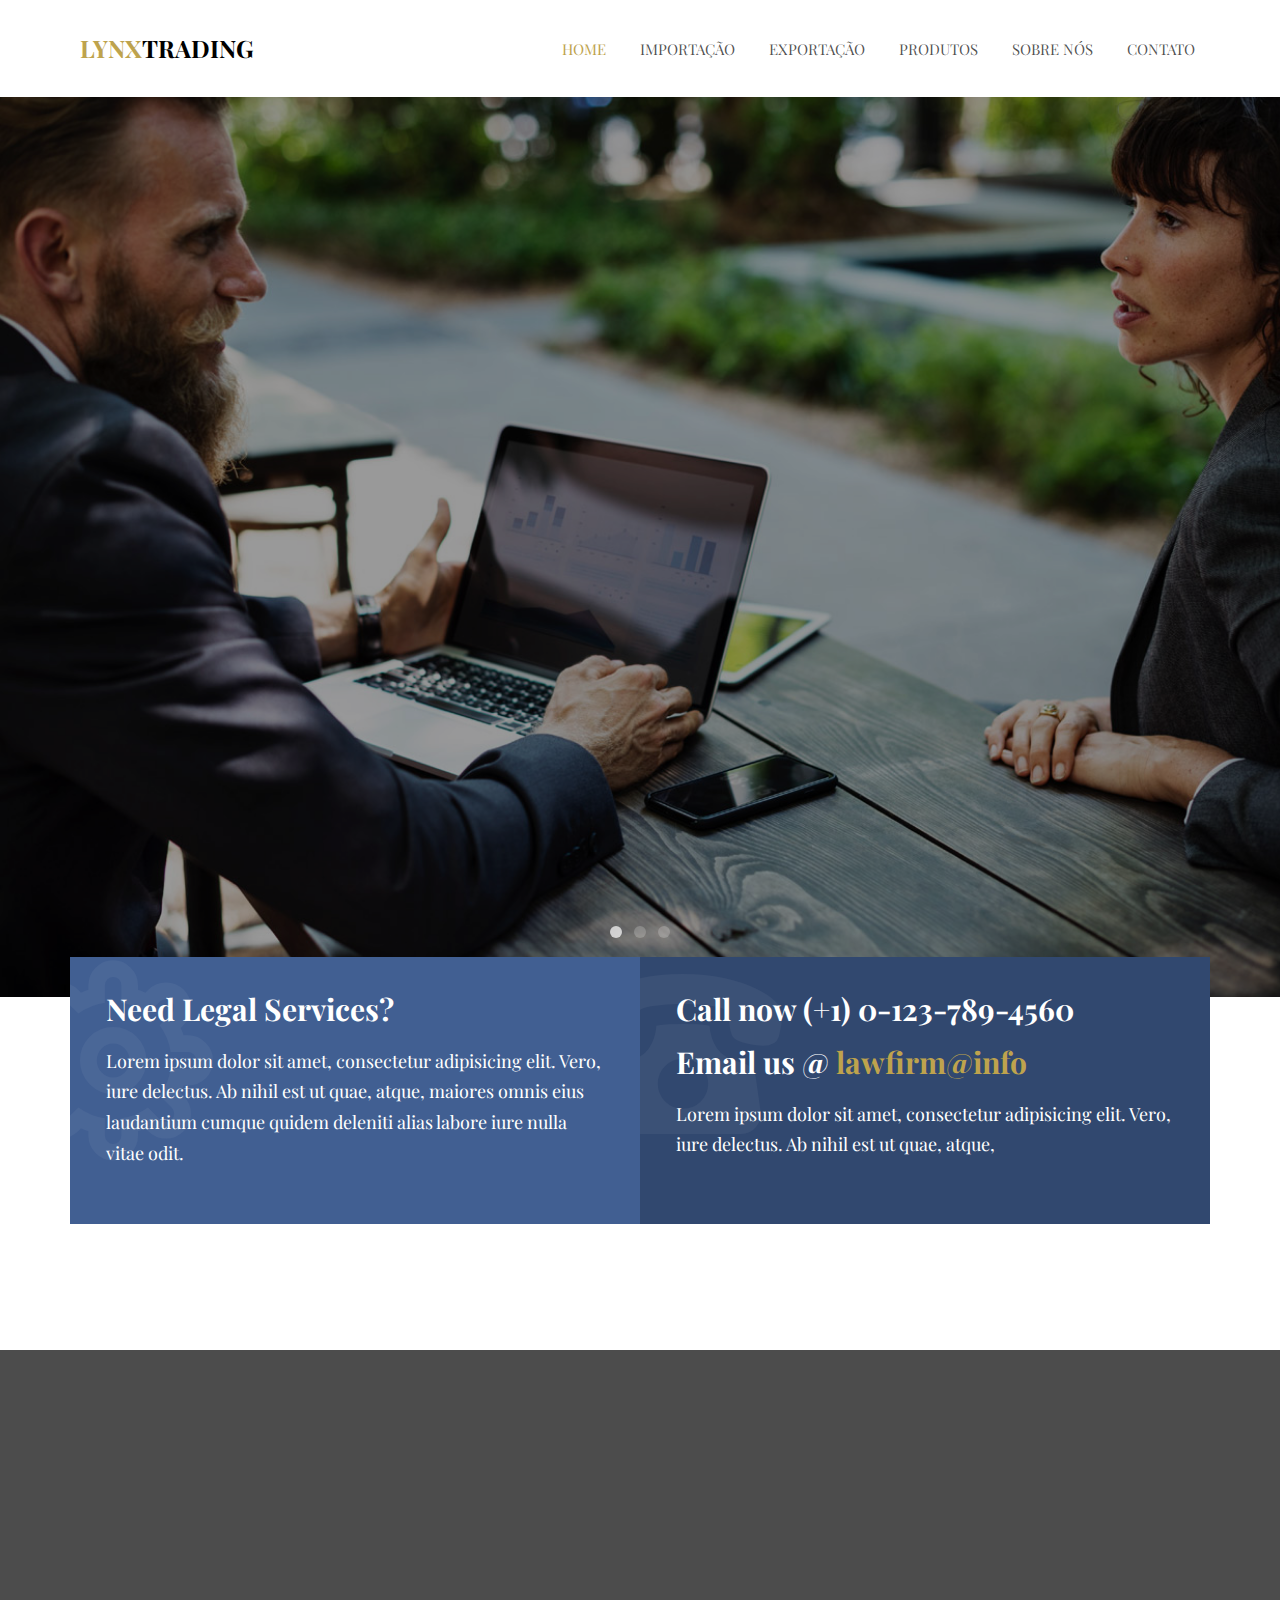
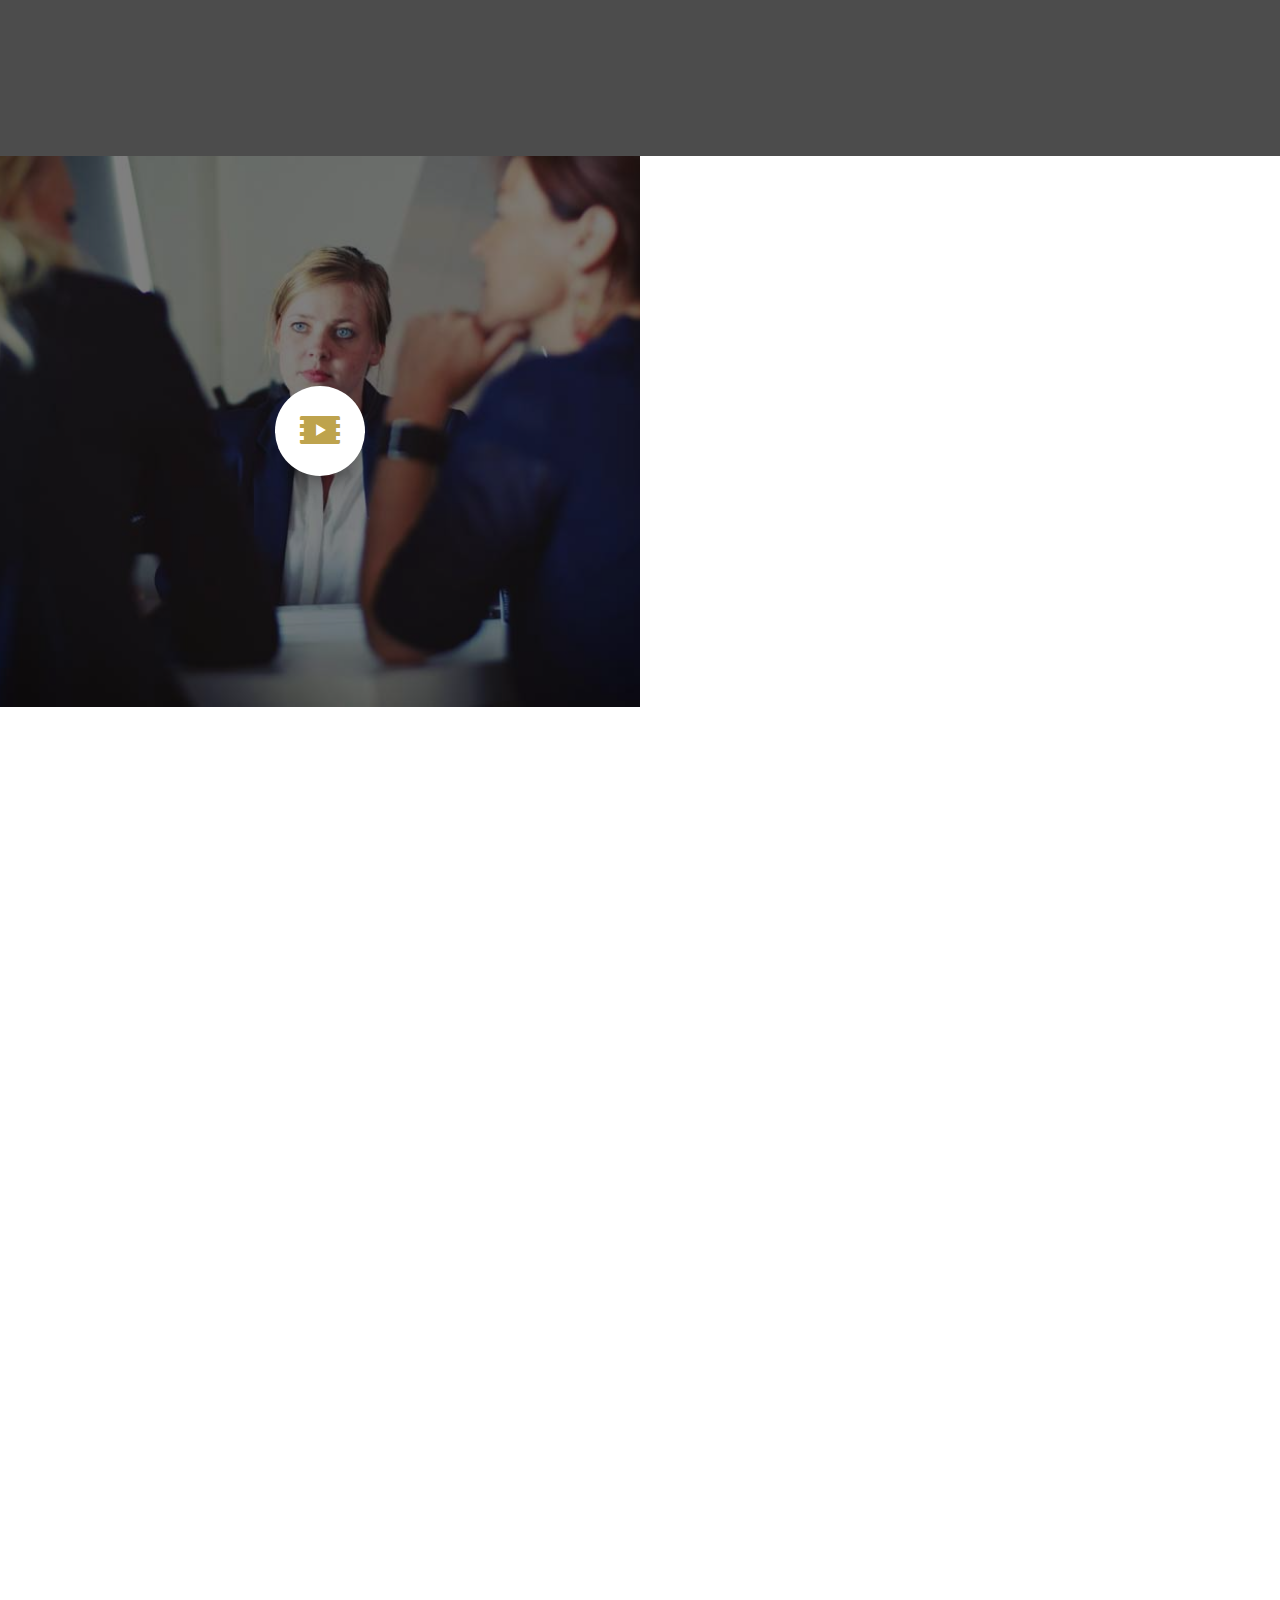
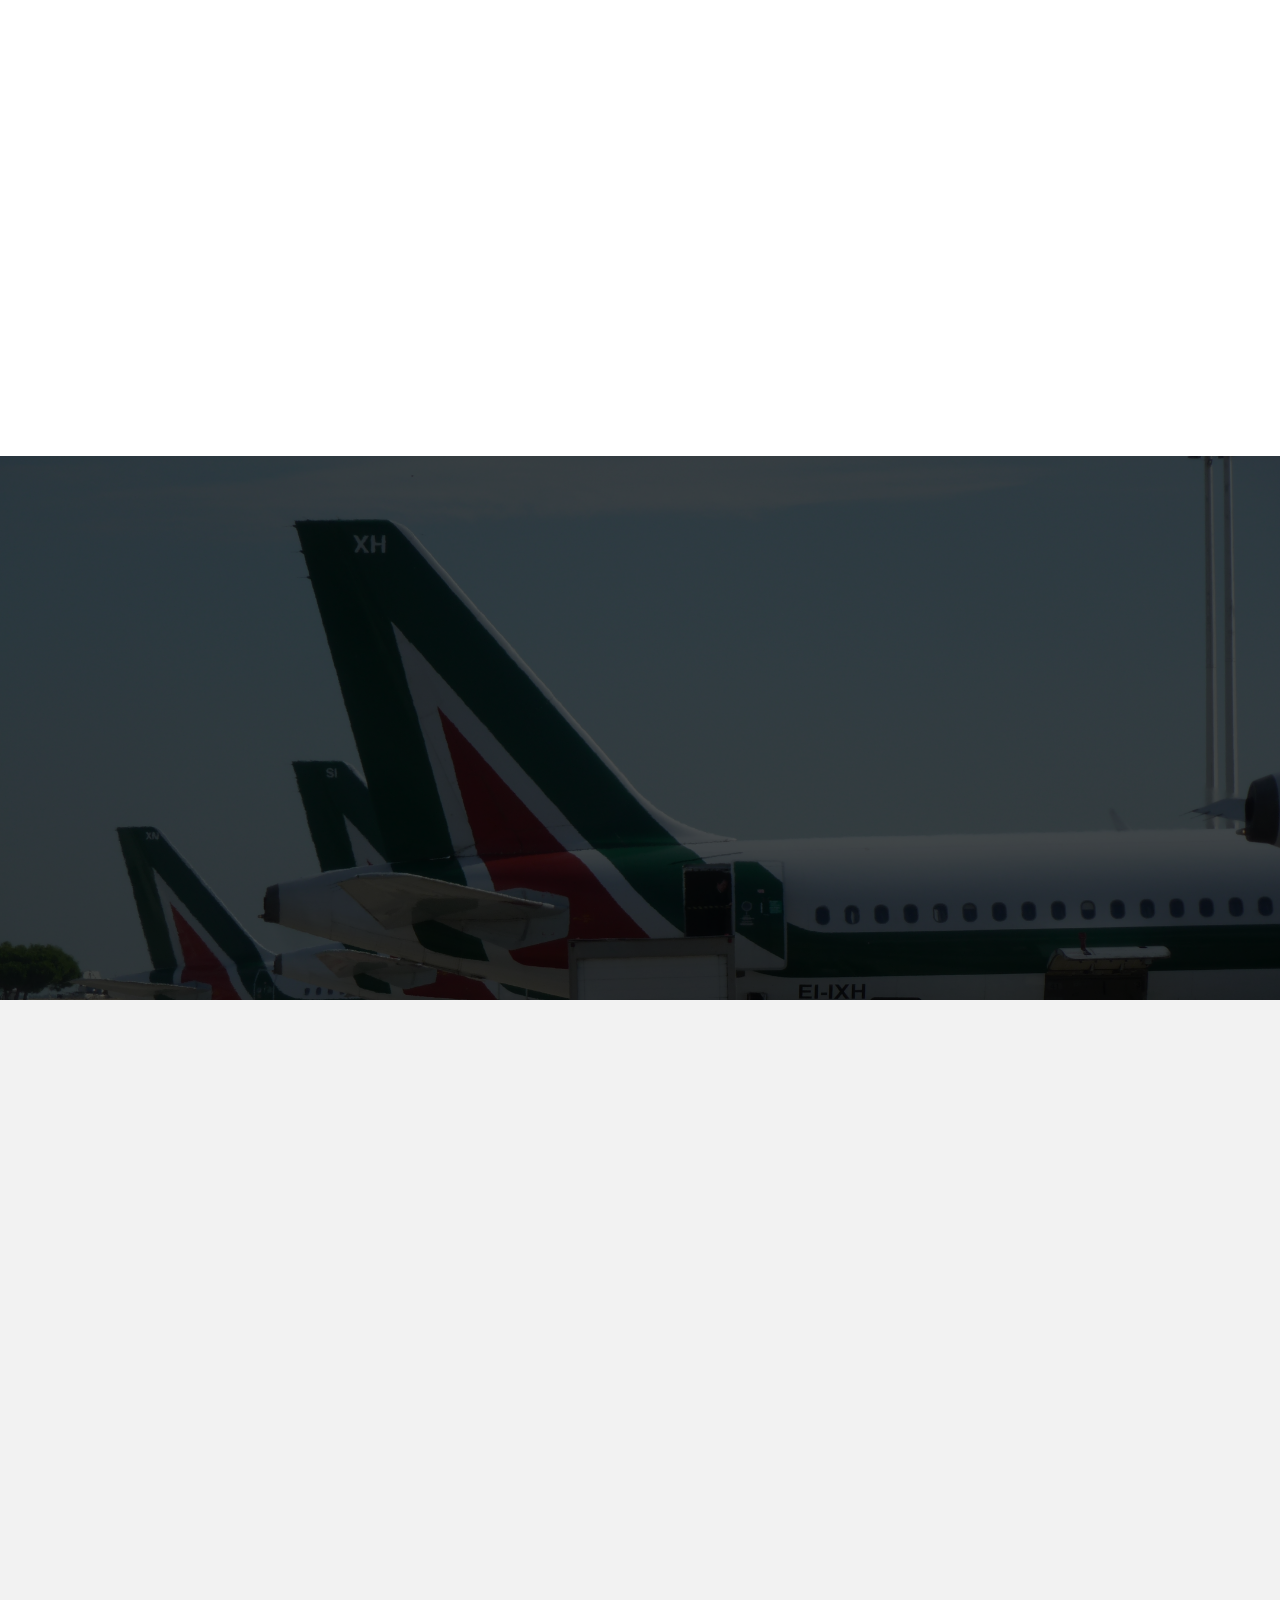
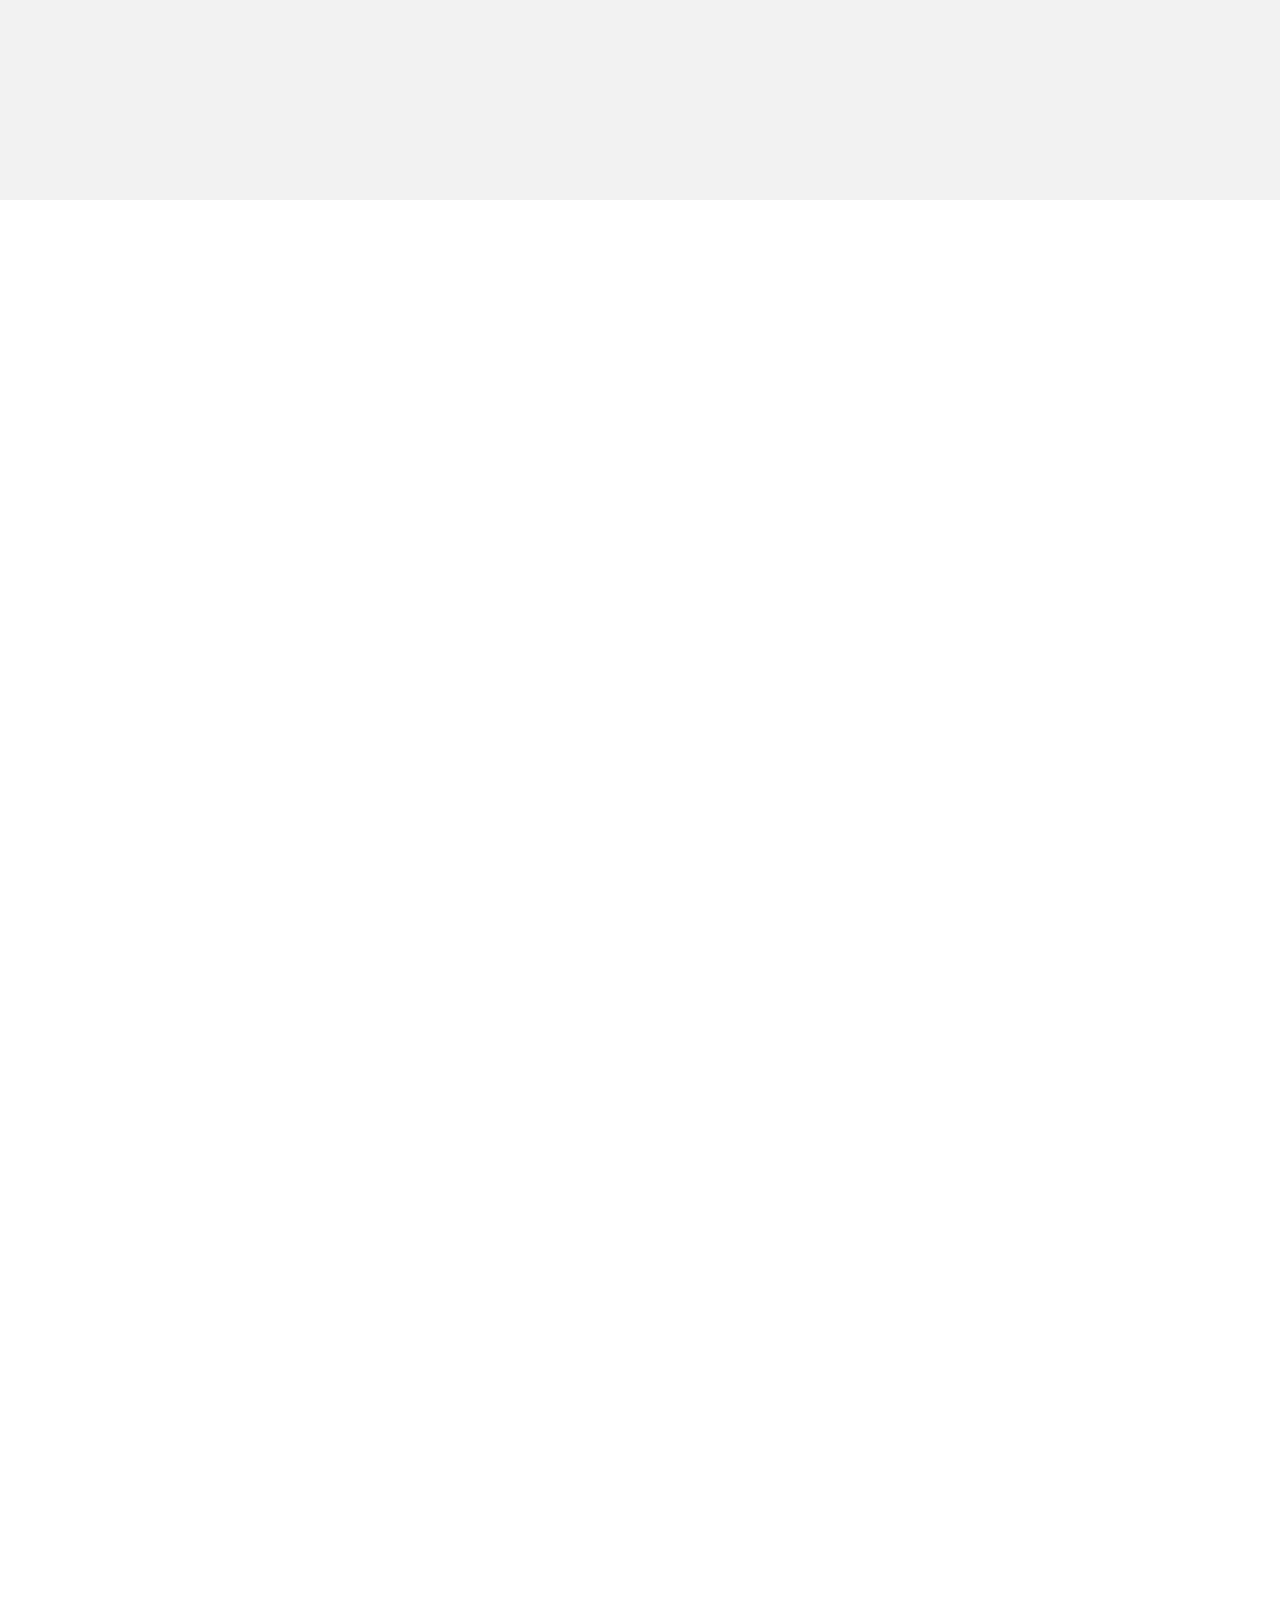
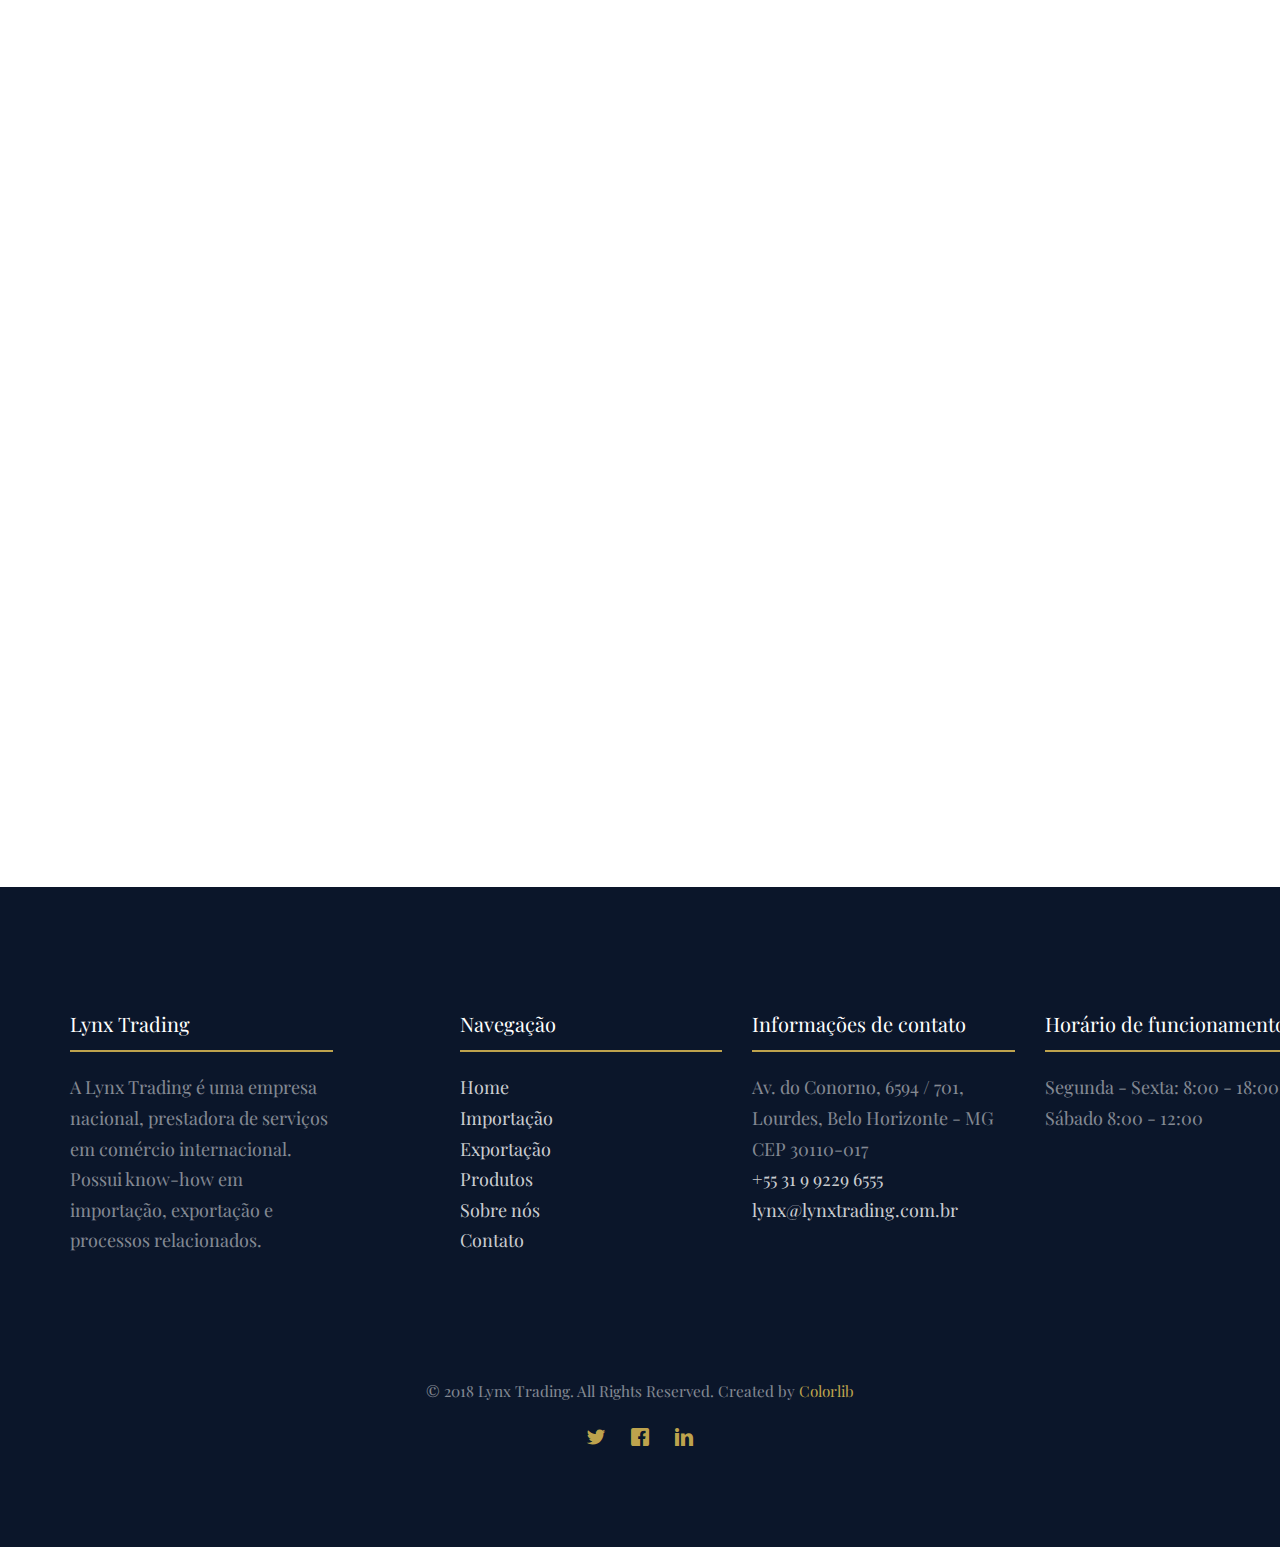
==== index.html @ 6bc3ed91 "Update navigation" ====
<!DOCTYPE HTML>
<html>
	<head>
	<meta charset="utf-8">
	<meta http-equiv="X-UA-Compatible" content="IE=edge">
	<title>Lynx Trading</title>
	<meta name="viewport" content="width=device-width, initial-scale=1">
	<meta name="description" content="" />
	<meta name="keywords" content="" />
	<meta name="author" content="" />

  <!-- Facebook and Twitter integration -->
	<meta property="og:title" content=""/>
	<meta property="og:image" content=""/>
	<meta property="og:url" content=""/>
	<meta property="og:site_name" content=""/>
	<meta property="og:description" content=""/>
	<meta name="twitter:title" content="" />
	<meta name="twitter:image" content="" />
	<meta name="twitter:url" content="" />
	<meta name="twitter:card" content="" />

	<link href="https://fonts.googleapis.com/css?family=Playfair+Display:400,700" rel="stylesheet">
	
	<!-- Animate.css -->
	<link rel="stylesheet" href="css/animate.css">
	<!-- Icomoon Icon Fonts-->
	<link rel="stylesheet" href="css/icomoon.css">
	<!-- Bootstrap  -->
	<link rel="stylesheet" href="css/bootstrap.css">

	<!-- Magnific Popup -->
	<link rel="stylesheet" href="css/magnific-popup.css">

	<!-- Owl Carousel  -->
	<link rel="stylesheet" href="css/owl.carousel.min.css">
	<link rel="stylesheet" href="css/owl.theme.default.min.css">
	<!-- Flexslider  -->
	<link rel="stylesheet" href="css/flexslider.css">
	<!-- Flaticons  -->
	<link rel="stylesheet" href="fonts/flaticon/font/flaticon.css">

	<!-- Theme style  -->
	<link rel="stylesheet" href="css/style.css">

	<!-- Modernizr JS -->
	<script src="js/modernizr-2.6.2.min.js"></script>
	<!-- FOR IE9 below -->
	<!--[if lt IE 9]>
	<script src="js/respond.min.js"></script>
	<![endif]-->

	</head>
	<body>
		
	<div class="colorlib-loader"></div>
	
	<div id="page">
	<nav class="colorlib-nav" role="navigation">
		<div class="top-menu">
			<div class="container">
				<div class="row">
					<div class="col-md-2">
						<div id="colorlib-logo"><a href="index.html">Lynx<span>Trading</span></a></div>
					</div>
					<div class="col-md-10 text-right menu-1">
						<ul>
							<li class="active"><a href="index.html">Home</a></li>
							<li><a href="import.html">Importação</a></li>
							<li><a href="export.html">Exportação</a></li>
							<li><a href="products.html">Produtos</a></li>
							<li><a href="about.html">Sobre nós</a></li>
							<li><a href="contact.html">Contato</a></li>
						</ul>
					</div>
				</div>
				
			</div>
		</div>
	</nav>

	<aside id="colorlib-hero" class="js-fullheight">
		<div class="flexslider js-fullheight">
			<ul class="slides">
		   	<li style="background-image: url(images/img_bg_1.jpg);">
		   		<div class="overlay-gradient"></div>
		   		<div class="container">
		   			<div class="row">
			   			<div class="col-md-8 col-md-offset-2 text-center js-fullheight slider-text">
			   				<div class="slider-text-inner">
			   					<h1>Nós te ajudaremos com soluções de importação e exportação de mercadorias</h1>
									<h2>Sua solução começa aqui!</h2>
									<p><a class="btn btn-primary btn-lg" href="contact.html">Entre agora mesmo em contato</a></p>
			   				</div>
			   			</div>
			   		</div>
		   		</div>
		   	</li>
		   	<li style="background-image: url(images/img_bg_2.jpg);">
		   		<div class="overlay-gradient"></div>
		   		<div class="container">
		   			<div class="row">
			   			<div class="col-md-8 col-md-offset-2 text-center js-fullheight slider-text">
			   				<div class="slider-text-inner">
			   					<h1>Precisa de soluções para as suas importações?</h1>
									<h2>Visite nosso site aqui! <a href="#" target="_blank">lynxtrading.com.br</a></h2>
									<p><a class="btn btn-primary btn-lg btn-learn" href="contact.html">Entre agora mesmo em contato</a></p>
			   				</div>
			   			</div>
			   		</div>
		   		</div>
		   	</li>
		   	<li style="background-image: url(images/img_bg_3.jpg);">
		   		<div class="overlay-gradient"></div>
		   		<div class="container">
		   			<div class="row">
			   			<div class="col-md-8 col-md-offset-2 text-center js-fullheight slider-text">
			   				<div class="slider-text-inner">
			   					<h1>Precisa de soluções para as suas exportações?</h1>
									<h2>Visite nosso site aqui! <a href="#" target="_blank">lynxtrading.com.br</a></h2>
									<p><a class="btn btn-primary btn-lg btn-learn" href="contact.html">Entre agora mesmo em contato</a></p>
			   				</div>
			   			</div>
			   		</div>
		   		</div>
		   	</li>		   	
		  	</ul>
	  	</div>
	</aside>
	<div id="intro-bg">
		<div class="container">
			<div id="colorlib-intro">
				<div class="third-col">
					<span class="icon"><i class="icon-cog"></i></span>
					<h2>Need Legal Services?</h2>
					<p>Lorem ipsum dolor sit amet, consectetur adipisicing elit. Vero, iure delectus. Ab nihil est ut quae, atque, maiores omnis eius laudantium cumque quidem deleniti alias labore iure nulla vitae odit.</p>
				</div>
				<div class="third-col third-col-color">
					<span class="icon"><i class="icon-old-phone"></i></span>
					<h2>Call now (+1) 0-123-789-4560</h2>
					<h2>Email us @ <a href="#">lawfirm@info</a></h2>
					<p>Lorem ipsum dolor sit amet, consectetur adipisicing elit. Vero, iure delectus. Ab nihil est ut quae, atque,</p>
				</div>
			</div>
		</div>
	</div>

	<div id="colorlib-counter" class="colorlib-counters" style="background-image: url(images/img_bg_3.jpg);" data-stellar-background-ratio="0.5">
		<div class="overlay"></div>
		<div class="container">
			<div class="row">
				<div class="col-md-3 text-center animate-box">
					<span class="icon"><i class="flaticon-lawyer-1"></i></span>
					<span class="colorlib-counter js-counter" data-from="0" data-to="1539" data-speed="5000" data-refresh-interval="50"></span>
					<span class="colorlib-counter-label">Qualified Lawyer</span>
				</div>
				<div class="col-md-3 text-center animate-box">
					<span class="icon"><i class="flaticon-courthouse"></i></span>
					<span class="colorlib-counter js-counter" data-from="0" data-to="3653" data-speed="5000" data-refresh-interval="50"></span>
					<span class="colorlib-counter-label">Trusted Clients</span>
				</div>
				<div class="col-md-3 text-center animate-box">
					<span class="icon"><i class="flaticon-libra"></i></span>
					<span class="colorlib-counter js-counter" data-from="0" data-to="5987" data-speed="5000" data-refresh-interval="50"></span>
					<span class="colorlib-counter-label">Successful Case</span>
				</div>
				<div class="col-md-3 text-center animate-box">
					<span class="icon"><i class="flaticon-police-badge"></i></span>
					<span class="colorlib-counter js-counter" data-from="0" data-to="3999" data-speed="5000" data-refresh-interval="50"></span>
					<span class="colorlib-counter-label">Honor &amp; Awards</span>
				</div>
			</div>
		</div>
	</div>

	<div id="colorlib-content">
		<div class="video colorlib-video" style="background-image: url(images/video.jpg);">
			<a href="https://vimeo.com/channels/staffpicks/93951774" class="popup-vimeo"><i class="icon-video2"></i></a>
			<div class="overlay"></div>
		</div>
		<div class="choose animate-box">
			<div class="colorlib-heading">
				<h2>30 Years of experienced serving a high quality services</h2>
				<p>Far far away, behind the word mountains, far from the countries Vokalia and Consonantia, there live the blind texts far from the countries Vokalia and Consonantia, there live the blind texts. </p>
			</div>
			<div class="progress">
				<div class="progress-bar progress-bar-striped active" role="progressbar" aria-valuenow="80" aria-valuemin="0" aria-valuemax="100" style="width:80%">
				Adoption Law 50%
				</div>
			</div>
			<div class="progress">
				<div class="progress-bar progress-bar-striped active" role="progressbar" aria-valuenow="70" aria-valuemin="0" aria-valuemax="100" style="width:70%">
				Family Law 80%
				</div>
			</div>
			<div class="progress">
				<div class="progress-bar progress-bar-striped active" role="progressbar" aria-valuenow="80" aria-valuemin="0" aria-valuemax="100" style="width:80%">
				Real Estate Law 70%
				</div>
			</div>
			<div class="progress">
				<div class="progress-bar progress-bar-striped active" role="progressbar" aria-valuenow="90" aria-valuemin="0" aria-valuemax="100" style="width:90%">
				Personal Injury Law 40%
				</div>
			</div>
		</div>
	</div>

	<div id="colorlib-practice">
		<div class="container">
			<div class="row animate-box">
				<div class="col-md-8 col-md-offset-2 text-center colorlib-heading">
					<h2>Áreas de atuação</h2>
					<p>Far far away, behind the word mountains, far from the countries Vokalia and Consonantia, there live the blind texts. Separated they live in Bookmarksgrove right at the coast of the Semantics, a large language ocean.</p>
				</div>
			</div>
			<div class="row">
				<div class="col-md-4 text-center animate-box">
					<div class="services">
						<span class="icon">
							<i class="flaticon-courthouse"></i>
						</span>
						<div class="desc">
							<h3><a href="#">Serviço de procurement</a></h3>
							<p>Even the all-powerful Pointing has no control about the blind texts it is an almost unorthographic life</p>
						</div>
					</div>
				</div>
				<div class="col-md-4 text-center animate-box">
					<div class="services">
						<span class="icon">
							<i class="flaticon-padlock"></i>
						</span>
						<div class="desc">
							<h3><a href="#">Idoneidade do fornecedor</a></h3>
							<p>Even the all-powerful Pointing has no control about the blind texts it is an almost unorthographic life</p>
						</div>
					</div>
				</div>
				<div class="col-md-4 text-center animate-box">
					<div class="services">
						<span class="icon">
							<i class="flaticon-folder"></i>
						</span>
						<div class="desc">
							<h3><a href="#">Business Law</a></h3>
							<p>Even the all-powerful Pointing has no control about the blind texts it is an almost unorthographic life</p>
						</div>
					</div>
				</div>
				<div class="col-md-4 text-center animate-box">
					<div class="services">
						<span class="icon">
							<i class="flaticon-handcuffs"></i>
						</span>
						<div class="desc">
							<h3><a href="#">Personal Injury</a></h3>
							<p>Even the all-powerful Pointing has no control about the blind texts it is an almost unorthographic life</p>
						</div>
					</div>
				</div>
				<div class="col-md-4 text-center animate-box">
					<div class="services">
						<span class="icon">
							<i class="flaticon-handcuffs"></i>
						</span>
						<div class="desc">
							<h3><a href="#">Medical Neglegence</a></h3>
							<p>Even the all-powerful Pointing has no control about the blind texts it is an almost unorthographic life</p>
						</div>
					</div>
				</div>
				<div class="col-md-4 text-center animate-box">
					<div class="services">
						<span class="icon">
							<i class="flaticon-libra"></i>
						</span>
						<div class="desc">
							<h3><a href="#">Criminal Defense</a></h3>
							<p>Even the all-powerful Pointing has no control about the blind texts it is an almost unorthographic life</p>
						</div>
					</div>
				</div>
				<div class="col-md-12 text-center animate-box">
					<p><a class="btn btn-primary btn-lg btn-learn" href="#">View More <i class="icon-arrow-right"></i></a></p>
				</div>
			</div>
		</div>
	</div>

	<div id="colorlib-started" style="background-image:url(images/img_bg_2.jpg);" data-stellar-background-ratio="0.5">
		<div class="overlay"></div>
		<div class="container">
			<div class="row animate-box">
				<div class="col-md-8 col-md-offset-2 text-center colorlib-heading colorlib-heading2">
					<h2>30 Years of Experienced in Various cases</h2>
					<p>We help people effectively fight their offenders back and successfully defend their own stand!</p>
					<p><a href="#" class="btn btn-primary btn-lg">Consultation</a></p>
				</div>
			</div>
		</div>
	</div>
	

	<div id="colorlib-testimonial" class="colorlib-bg-section">
		<div class="container">
			<div class="row animate-box">
				<div class="col-md-6 col-md-offset-3 text-center colorlib-heading">
					<h2>What are the clients says</h2>
				</div>
			</div>
			<div class="row">
				<div class="col-md-10 col-md-offset-1">
					<div class="row animate-box">
						<div class="owl-carousel owl-carousel-fullwidth">
							<div class="item">
								<div class="testimony-slide active text-center">
									<figure>
										<img src="images/user-1.jpg" alt="user">
									</figure>
									<span>Jean Doe, via <a href="#" class="twitter">Twitter</a></span>
									<blockquote>
										<p>&ldquo;Far far away, behind the word mountains, far from the countries Vokalia and Consonantia, there live the blind texts. Separated they live in Bookmarksgrove right at the coast of the Semantics, a large language ocean.&rdquo;</p>
									</blockquote>
								</div>
							</div>
							<div class="item">
								<div class="testimony-slide active text-center">
									<figure>
										<img src="images/user-1.jpg" alt="user">
									</figure>
									<span>John Doe, via <a href="#" class="twitter">Twitter</a></span>
									<blockquote>
										<p>&ldquo;Separated they live in Bookmarksgrove right at the coast of the Semantics, a large language ocean.&rdquo;</p>
									</blockquote>
								</div>
							</div>
							<div class="item">
								<div class="testimony-slide active text-center">
									<figure>
										<img src="images/user-1.jpg" alt="user">
									</figure>
									<span>John Doe, via <a href="#" class="twitter">Twitter</a></span>
									<blockquote>
										<p>&ldquo;Far from the countries Vokalia and Consonantia, there live the blind texts. Separated they live in Bookmarksgrove right at the coast of the Semantics, a large language ocean.&rdquo;</p>
									</blockquote>
								</div>
							</div>
						</div>
					</div>
				</div>
			</div>
		</div>
	</div>

	<div id="colorlib-consult">
		<div class="video colorlib-video" style="background-image: url(images/video.jpg);" data-stellar-background-ratio="0.5">
		</div>
	</div>

	<div id="colorlib-blog">
		<div class="container">
			<div class="row animate-box">
				<div class="col-md-8 col-md-offset-2 text-center colorlib-heading">
					<h2>Recent Post</h2>
					<p>Dignissimos asperiores vitae velit veniam totam fuga molestias accusamus alias autem provident. Odit ab aliquam dolor eius.</p>
				</div>
			</div>
			<div class="row">
				<div class="col-md-6">
					<div class="blog-featured animate-box">
						<a href="blog.html"><img class="img-responsive" src="images/blog-1.jpg" alt=""></a>
						<h2><a href="blog.html">Child Abuse Cases Are Our First Priority</a></h2>
						<p class="meta"><span>Jan 5, 2017</span> | <span>3 Comments</span></p>
						<p>Even the all-powerful Pointing has no control about the blind texts it is an almost unorthographic life One day however</p>
					</div>
				</div>
				<div class="col-md-6">
					<div class="row">
						<div class="col-md-12 animate-box">
							<div class="blog-entry">
								<a href="blog.html" class="thumb"><img class="img-responsive" src="images/blog-2.jpg" alt=""></a>
								<div class="desc">
									<h3><a href="blog.html">Family Law Is Now On Court</a></h3>
									<p class="meta"><span>Jan 5, 2017</span> | <span>3 Comments</span></p>
									<p>Far far away, behind the word mountains, far from the countries Vokalia and Consonantia</p>
								</div>
							</div>
						</div>

						<div class="col-md-12 animate-box">
							<div class="blog-entry">
								<a href="blog.html" class="thumb"><img class="img-responsive" src="images/blog-3.jpg" alt=""></a>
								<div class="desc">
									<h3><a href="blog.html">Family Law Is Now On Court</a></h3>
									<p class="meta"><span>Jan 5, 2017</span> | <span>3 Comments</span></p>
									<p>Far far away, behind the word mountains, far from the countries Vokalia and Consonantia</p>
								</div>
							</div>
						</div>

						<div class="col-md-12 animate-box">
							<div class="blog-entry">
								<a href="blog.html" class="thumb"><img class="img-responsive" src="images/blog-1.jpg" alt=""></a>
								<div class="desc">
									<h3><a href="blog.html">Family Law Is Now On Court</a></h3>
									<p class="meta"><span>Jan 5, 2017</span> | <span>3 Comments</span></p>
									<p>Far far away, behind the word mountains, far from the countries Vokalia and Consonantia</p>
								</div>
							</div>
						</div>
					</div>
				</div>
			</div>
		</div>
	</div>

	<div id="colorlib-about">
		<div class="container">
			<div class="row animate-box">
				<div class="col-md-8 col-md-offset-2 text-center colorlib-heading">
					<h2>Our Attorneys</h2>
					<p>Dignissimos asperiores vitae velit veniam totam fuga molestias accusamus alias autem provident. Odit ab aliquam dolor eius.</p>
				</div>
			</div>
			<div class="row">
				<div class="col-md-4 col-sm-4 text-center animate-box" data-animate-effect="fadeIn">
					<div class="colorlib-staff">
						<img src="images/user-2.jpg" alt="Template">
						<h3>John Simon</h3>
						<strong class="role">Counsel</strong>
						<p>Quos quia provident consequuntur culpa facere ratione maxime commodi voluptates id repellat velit eaque aspernatur expedita. Possimus itaque adipisci.</p>
						<ul class="colorlib-social-icons">
							<li><a href="#"><i class="icon-facebook"></i></a></li>
							<li><a href="#"><i class="icon-twitter"></i></a></li>
							<li><a href="#"><i class="icon-dribbble"></i></a></li>
							<li><a href="#"><i class="icon-github"></i></a></li>
						</ul>
					</div>
				</div>
				<div class="col-md-4 col-sm-4 text-center animate-box" data-animate-effect="fadeIn">
					<div class="colorlib-staff">
						<img src="images/user-2.jpg" alt="Template">
						<h3>John Doe</h3>
						<strong class="role">Head of International Practice</strong>
						<p>Quos quia provident consequuntur culpa facere ratione maxime commodi voluptates id repellat velit eaque aspernatur expedita. Possimus itaque adipisci.</p>
						<ul class="colorlib-social-icons">
							<li><a href="#"><i class="icon-facebook"></i></a></li>
							<li><a href="#"><i class="icon-twitter"></i></a></li>
							<li><a href="#"><i class="icon-dribbble"></i></a></li>
							<li><a href="#"><i class="icon-github"></i></a></li>
						</ul>
					</div>
				</div>
				<div class="col-md-4 col-sm-4 text-center animate-box" data-animate-effect="fadeIn">
					<div class="colorlib-staff">
						<img src="images/user-2.jpg" alt="Template">
						<h3>Peter Washington</h3>
						<strong class="role">Managing Partner, Attorney</strong>
						<p>Quos quia provident consequuntur culpa facere ratione maxime commodi voluptates id repellat velit eaque aspernatur expedita. Possimus itaque adipisci.</p>
						<ul class="colorlib-social-icons">
							<li><a href="#"><i class="icon-facebook"></i></a></li>
							<li><a href="#"><i class="icon-twitter"></i></a></li>
							<li><a href="#"><i class="icon-dribbble"></i></a></li>
							<li><a href="#"><i class="icon-github"></i></a></li>
						</ul>
					</div>
				</div>
			</div>
		</div>
	</div>

	<footer id="colorlib-footer" role="contentinfo">
		<div class="container">
			<div class="row row-pb-md">
				<div class="col-md-3 colorlib-widget">
					<h4>Lynx Trading</h4>
					<p>A Lynx Trading é uma empresa nacional, prestadora de serviços em comércio internacional. Possui know-how em importação, exportação e processos relacionados.</p>
				</div>
				<div class="col-md-3 col-md-push-1">
					<h4>Navegação</h4>
					<ul class="colorlib-footer-links">
						<li><a href="#">Home</a></li>
						<li><a href="import.html">Importação</a></li>
						<li><a href="export.html">Exportação</a></li>
						<li><a href="products.html">Produtos</a></li>
						<li><a href="about.html">Sobre nós</a></li>
						<li><a href="contact.html">Contato</a></li>
					</ul>
				</div>

				<div class="col-md-3 col-md-push-1">
					<h4>Informações de contato</h4>
					<ul class="colorlib-footer-links">
						<li>Av. do Conorno, 6594 / 701, <br>Lourdes, Belo Horizonte - MG<br>CEP 30110-017</li>
						<li><a href="tel://+5531992296555">+55 31 9 9229 6555</a></li>
						<li><a href="mailto:lynx@ylynxtrading.com.br">lynx@lynxtrading.com.br</a></li>
					</ul>
				</div>

				<div class="col-md-3 col-md-push-1">
					<h4>Horário de funcionamento</h4>
					<ul class="colorlib-footer-links">
						<li>Segunda - Sexta: 8:00 - 18:00</li>
						<li>Sábado 8:00 - 12:00</li>
					</ul>
				</div>
			</div>

			<div class="row copyright">
				<div class="col-md-12 text-center">
					<p>
					<small class="block">&copy; 2018 Lynx Trading. All Rights Reserved. Created by <a href="https://colorlib.com/" target="_blank">Colorlib</a></small>
					</p>
					<p>
						<ul class="colorlib-social-icons">
							<li><a href="#"><i class="icon-twitter"></i></a></li>
							<li><a href="#"><i class="icon-facebook"></i></a></li>
							<li><a href="#"><i class="icon-linkedin"></i></a></li>
						</ul>
					</p>
				</div>
			</div>

		</div>
	</footer>
	</div>

	<div class="gototop js-top">
		<a href="#" class="js-gotop"><i class="icon-arrow-up"></i></a>
	</div>
	
	<!-- jQuery -->
	<script src="js/jquery.min.js"></script>
	<!-- jQuery Easing -->
	<script src="js/jquery.easing.1.3.js"></script>
	<!-- Bootstrap -->
	<script src="js/bootstrap.min.js"></script>
	<!-- Waypoints -->
	<script src="js/jquery.waypoints.min.js"></script>
	<!-- Stellar Parallax -->
	<script src="js/jquery.stellar.min.js"></script>
	<!-- Carousel -->
	<script src="js/owl.carousel.min.js"></script>
	<!-- Flexslider -->
	<script src="js/jquery.flexslider-min.js"></script>
	<!-- countTo -->
	<script src="js/jquery.countTo.js"></script>
	<!-- Magnific Popup -->
	<script src="js/jquery.magnific-popup.min.js"></script>
	<script src="js/magnific-popup-options.js"></script>
	<!-- Main -->
	<script src="js/main.js"></script>

	</body>
</html>
---- css/icomoon.css ----
@font-face {
  font-family: 'icomoon';
  src:  url('../fonts/icomoon/icomoon.eot?6iuir');
  src:  url('../fonts/icomoon/icomoon.eot?6iuir#iefix') format('embedded-opentype'),
    url('../fonts/icomoon/icomoon.ttf?6iuir') format('truetype'),
    url('../fonts/icomoon/icomoon.woff?6iuir') format('woff'),
    url('../fonts/icomoon/icomoon.svg?6iuir#icomoon') format('svg');
  font-weight: normal;
  font-style: normal;
}

[class^="icon-"], [class*=" icon-"] {
  /* use !important to prevent issues with browser extensions that change fonts */
  font-family: 'icomoon' !important;
  speak: none;
  font-style: normal;
  font-weight: normal;
  font-variant: normal;
  text-transform: none;
  line-height: 1;

  /* Better Font Rendering =========== */
  -webkit-font-smoothing: antialiased;
  -moz-osx-font-smoothing: grayscale;
}

.icon-eye:before {
  content: "\e000";
}
.icon-paper-clip:before {
  content: "\e001";
}
.icon-mail:before {
  content: "\e002";
}
.icon-toggle:before {
  content: "\e003";
}
.icon-layout:before {
  content: "\e004";
}
.icon-link:before {
  content: "\e005";
}
.icon-bell:before {
  content: "\e006";
}
.icon-lock:before {
  content: "\e007";
}
.icon-unlock:before {
  content: "\e008";
}
.icon-ribbon:before {
  content: "\e009";
}
.icon-image:before {
  content: "\e010";
}
.icon-signal:before {
  content: "\e011";
}
.icon-target:before {
  content: "\e012";
}
.icon-clipboard:before {
  content: "\e013";
}
.icon-clock:before {
  content: "\e014";
}
.icon-watch:before {
  content: "\e015";
}
.icon-air-play:before {
  content: "\e016";
}
.icon-camera:before {
  content: "\e017";
}
.icon-video:before {
  content: "\e018";
}
.icon-disc:before {
  content: "\e019";
}
.icon-printer:before {
  content: "\e020";
}
.icon-monitor:before {
  content: "\e021";
}
.icon-server:before {
  content: "\e022";
}
.icon-cog:before {
  content: "\e023";
}
.icon-heart:before {
  content: "\e024";
}
.icon-paragraph:before {
  content: "\e025";
}
.icon-align-justify:before {
  content: "\e026";
}
.icon-align-left:before {
  content: "\e027";
}
.icon-align-center:before {
  content: "\e028";
}
.icon-align-right:before {
  content: "\e029";
}
.icon-book:before {
  content: "\e030";
}
.icon-layers:before {
  content: "\e031";
}
.icon-stack:before {
  content: "\e032";
}
.icon-stack-2:before {
  content: "\e033";
}
.icon-paper:before {
  content: "\e034";
}
.icon-paper-stack:before {
  content: "\e035";
}
.icon-search:before {
  content: "\e036";
}
.icon-zoom-in:before {
  content: "\e037";
}
.icon-zoom-out:before {
  content: "\e038";
}
.icon-reply:before {
  content: "\e039";
}
.icon-circle-plus:before {
  content: "\e040";
}
.icon-circle-minus:before {
  content: "\e041";
}
.icon-circle-check:before {
  content: "\e042";
}
.icon-circle-cross:before {
  content: "\e043";
}
.icon-square-plus:before {
  content: "\e044";
}
.icon-square-minus:before {
  content: "\e045";
}
.icon-square-check:before {
  content: "\e046";
}
.icon-square-cross:before {
  content: "\e047";
}
.icon-microphone:before {
  content: "\e048";
}
.icon-record:before {
  content: "\e049";
}
.icon-skip-back:before {
  content: "\e050";
}
.icon-rewind:before {
  content: "\e051";
}
.icon-play:before {
  content: "\e052";
}
.icon-pause:before {
  content: "\e053";
}
.icon-stop:before {
  content: "\e054";
}
.icon-fast-forward:before {
  content: "\e055";
}
.icon-skip-forward:before {
  content: "\e056";
}
.icon-shuffle:before {
  content: "\e057";
}
.icon-repeat:before {
  content: "\e058";
}
.icon-folder:before {
  content: "\e059";
}
.icon-umbrella:before {
  content: "\e060";
}
.icon-moon:before {
  content: "\e061";
}
.icon-thermometer:before {
  content: "\e062";
}
.icon-drop:before {
  content: "\e063";
}
.icon-sun:before {
  content: "\e064";
}
.icon-cloud:before {
  content: "\e065";
}
.icon-cloud-upload:before {
  content: "\e066";
}
.icon-cloud-download:before {
  content: "\e067";
}
.icon-upload:before {
  content: "\e068";
}
.icon-download:before {
  content: "\e069";
}
.icon-location:before {
  content: "\e070";
}
.icon-location-2:before {
  content: "\e071";
}
.icon-map:before {
  content: "\e072";
}
.icon-battery:before {
  content: "\e073";
}
.icon-head:before {
  content: "\e074";
}
.icon-briefcase:before {
  content: "\e075";
}
.icon-speech-bubble:before {
  content: "\e076";
}
.icon-anchor:before {
  content: "\e077";
}
.icon-globe:before {
  content: "\e078";
}
.icon-box:before {
  content: "\e079";
}
.icon-reload:before {
  content: "\e080";
}
.icon-share:before {
  content: "\e081";
}
.icon-marquee:before {
  content: "\e082";
}
.icon-marquee-plus:before {
  content: "\e083";
}
.icon-marquee-minus:before {
  content: "\e084";
}
.icon-tag:before {
  content: "\e085";
}
.icon-power:before {
  content: "\e086";
}
.icon-command:before {
  content: "\e087";
}
.icon-alt:before {
  content: "\e088";
}
.icon-esc:before {
  content: "\e089";
}
.icon-bar-graph:before {
  content: "\e090";
}
.icon-bar-graph-2:before {
  content: "\e091";
}
.icon-pie-graph:before {
  content: "\e092";
}
.icon-star:before {
  content: "\e093";
}
.icon-arrow-left:before {
  content: "\e094";
}
.icon-arrow-right:before {
  content: "\e095";
}
.icon-arrow-up:before {
  content: "\e096";
}
.icon-arrow-down:before {
  content: "\e097";
}
.icon-volume:before {
  content: "\e098";
}
.icon-mute:before {
  content: "\e099";
}
.icon-content-right:before {
  content: "\e100";
}
.icon-content-left:before {
  content: "\e101";
}
.icon-grid:before {
  content: "\e102";
}
.icon-grid-2:before {
  content: "\e103";
}
.icon-columns:before {
  content: "\e104";
}
.icon-loader:before {
  content: "\e105";
}
.icon-bag:before {
  content: "\e106";
}
.icon-ban:before {
  content: "\e107";
}
.icon-flag:before {
  content: "\e108";
}
.icon-trash:before {
  content: "\e109";
}
.icon-expand:before {
  content: "\e110";
}
.icon-contract:before {
  content: "\e111";
}
.icon-maximize:before {
  content: "\e112";
}
.icon-minimize:before {
  content: "\e113";
}
.icon-plus:before {
  content: "\e114";
}
.icon-minus:before {
  content: "\e115";
}
.icon-check:before {
  content: "\e116";
}
.icon-cross:before {
  content: "\e117";
}
.icon-move:before {
  content: "\e118";
}
.icon-delete:before {
  content: "\e119";
}
.icon-menu:before {
  content: "\e120";
}
.icon-archive:before {
  content: "\e121";
}
.icon-inbox:before {
  content: "\e122";
}
.icon-outbox:before {
  content: "\e123";
}
.icon-file:before {
  content: "\e124";
}
.icon-file-add:before {
  content: "\e125";
}
.icon-file-subtract:before {
  content: "\e126";
}
.icon-help:before {
  content: "\e127";
}
.icon-open:before {
  content: "\e128";
}
.icon-ellipsis:before {
  content: "\e129";
}
.icon-add-to-list:before {
  content: "\e900";
}
.icon-classic-computer:before {
  content: "\e901";
}
.icon-controller-fast-backward:before {
  content: "\e902";
}
.icon-creative-commons-attribution:before {
  content: "\e903";
}
.icon-creative-commons-noderivs:before {
  content: "\e904";
}
.icon-creative-commons-noncommercial-eu:before {
  content: "\e905";
}
.icon-creative-commons-noncommercial-us:before {
  content: "\e906";
}
.icon-creative-commons-public-domain:before {
  content: "\e907";
}
.icon-creative-commons-remix:before {
  content: "\e908";
}
.icon-creative-commons-share:before {
  content: "\e909";
}
.icon-creative-commons-sharealike:before {
  content: "\e90a";
}
.icon-creative-commons:before {
  content: "\e90b";
}
.icon-document-landscape:before {
  content: "\e90c";
}
.icon-remove-user:before {
  content: "\e90d";
}
.icon-warning:before {
  content: "\e90e";
}
.icon-arrow-bold-down:before {
  content: "\e90f";
}
.icon-arrow-bold-left:before {
  content: "\e910";
}
.icon-arrow-bold-right:before {
  content: "\e911";
}
.icon-arrow-bold-up:before {
  content: "\e912";
}
.icon-arrow-down2:before {
  content: "\e913";
}
.icon-arrow-left2:before {
  content: "\e914";
}
.icon-arrow-long-down:before {
  content: "\e915";
}
.icon-arrow-long-left:before {
  content: "\e916";
}
.icon-arrow-long-right:before {
  content: "\e917";
}
.icon-arrow-long-up:before {
  content: "\e918";
}
.icon-arrow-right2:before {
  content: "\e919";
}
.icon-arrow-up2:before {
  content: "\e91a";
}
.icon-arrow-with-circle-down:before {
  content: "\e91b";
}
.icon-arrow-with-circle-left:before {
  content: "\e91c";
}
.icon-arrow-with-circle-right:before {
  content: "\e91d";
}
.icon-arrow-with-circle-up:before {
  content: "\e91e";
}
.icon-bookmark:before {
  content: "\e91f";
}
.icon-bookmarks:before {
  content: "\e920";
}
.icon-chevron-down:before {
  content: "\e921";
}
.icon-chevron-left:before {
  content: "\e922";
}
.icon-chevron-right:before {
  content: "\e923";
}
.icon-chevron-small-down:before {
  content: "\e924";
}
.icon-chevron-small-left:before {
  content: "\e925";
}
.icon-chevron-small-right:before {
  content: "\e926";
}
.icon-chevron-small-up:before {
  content: "\e927";
}
.icon-chevron-thin-down:before {
  content: "\e928";
}
.icon-chevron-thin-left:before {
  content: "\e929";
}
.icon-chevron-thin-right:before {
  content: "\e92a";
}
.icon-chevron-thin-up:before {
  content: "\e92b";
}
.icon-chevron-up:before {
  content: "\e92c";
}
.icon-chevron-with-circle-down:before {
  content: "\e92d";
}
.icon-chevron-with-circle-left:before {
  content: "\e92e";
}
.icon-chevron-with-circle-right:before {
  content: "\e92f";
}
.icon-chevron-with-circle-up:before {
  content: "\e930";
}
.icon-cloud2:before {
  content: "\e931";
}
.icon-controller-fast-forward:before {
  content: "\e932";
}
.icon-controller-jump-to-start:before {
  content: "\e933";
}
.icon-controller-next:before {
  content: "\e934";
}
.icon-controller-paus:before {
  content: "\e935";
}
.icon-controller-play:before {
  content: "\e936";
}
.icon-controller-record:before {
  content: "\e937";
}
.icon-controller-stop:before {
  content: "\e938";
}
.icon-controller-volume:before {
  content: "\e939";
}
.icon-dot-single:before {
  content: "\e93a";
}
.icon-dots-three-horizontal:before {
  content: "\e93b";
}
.icon-dots-three-vertical:before {
  content: "\e93c";
}
.icon-dots-two-horizontal:before {
  content: "\e93d";
}
.icon-dots-two-vertical:before {
  content: "\e93e";
}
.icon-download2:before {
  content: "\e93f";
}
.icon-emoji-flirt:before {
  content: "\e940";
}
.icon-flow-branch:before {
  content: "\e941";
}
.icon-flow-cascade:before {
  content: "\e942";
}
.icon-flow-line:before {
  content: "\e943";
}
.icon-flow-parallel:before {
  content: "\e944";
}
.icon-flow-tree:before {
  content: "\e945";
}
.icon-install:before {
  content: "\e946";
}
.icon-layers2:before {
  content: "\e947";
}
.icon-open-book:before {
  content: "\e948";
}
.icon-resize-100:before {
  content: "\e949";
}
.icon-resize-full-screen:before {
  content: "\e94a";
}
.icon-save:before {
  content: "\e94b";
}
.icon-select-arrows:before {
  content: "\e94c";
}
.icon-sound-mute:before {
  content: "\e94d";
}
.icon-sound:before {
  content: "\e94e";
}
.icon-trash2:before {
  content: "\e94f";
}
.icon-triangle-down:before {
  content: "\e950";
}
.icon-triangle-left:before {
  content: "\e951";
}
.icon-triangle-right:before {
  content: "\e952";
}
.icon-triangle-up:before {
  content: "\e953";
}
.icon-uninstall:before {
  content: "\e954";
}
.icon-upload-to-cloud:before {
  content: "\e955";
}
.icon-upload2:before {
  content: "\e956";
}
.icon-add-user:before {
  content: "\e957";
}
.icon-address:before {
  content: "\e958";
}
.icon-adjust:before {
  content: "\e959";
}
.icon-air:before {
  content: "\e95a";
}
.icon-aircraft-landing:before {
  content: "\e95b";
}
.icon-aircraft-take-off:before {
  content: "\e95c";
}
.icon-aircraft:before {
  content: "\e95d";
}
.icon-align-bottom:before {
  content: "\e95e";
}
.icon-align-horizontal-middle:before {
  content: "\e95f";
}
.icon-align-left2:before {
  content: "\e960";
}
.icon-align-right2:before {
  content: "\e961";
}
.icon-align-top:before {
  content: "\e962";
}
.icon-align-vertical-middle:before {
  content: "\e963";
}
.icon-archive2:before {
  content: "\e964";
}
.icon-area-graph:before {
  content: "\e965";
}
.icon-attachment:before {
  content: "\e966";
}
.icon-awareness-ribbon:before {
  content: "\e967";
}
.icon-back-in-time:before {
  content: "\e968";
}
.icon-back:before {
  content: "\e969";
}
.icon-bar-graph2:before {
  content: "\e96a";
}
.icon-battery2:before {
  content: "\e96b";
}
.icon-beamed-note:before {
  content: "\e96c";
}
.icon-bell2:before {
  content: "\e96d";
}
.icon-blackboard:before {
  content: "\e96e";
}
.icon-block:before {
  content: "\e96f";
}
.icon-book2:before {
  content: "\e970";
}
.icon-bowl:before {
  content: "\e971";
}
.icon-box2:before {
  content: "\e972";
}
.icon-briefcase2:before {
  content: "\e973";
}
.icon-browser:before {
  content: "\e974";
}
.icon-brush:before {
  content: "\e975";
}
.icon-bucket:before {
  content: "\e976";
}
.icon-cake:before {
  content: "\e977";
}
.icon-calculator:before {
  content: "\e978";
}
.icon-calendar:before {
  content: "\e979";
}
.icon-camera2:before {
  content: "\e97a";
}
.icon-ccw:before {
  content: "\e97b";
}
.icon-chat:before {
  content: "\e97c";
}
.icon-check2:before {
  content: "\e97d";
}
.icon-circle-with-cross:before {
  content: "\e97e";
}
.icon-circle-with-minus:before {
  content: "\e97f";
}
.icon-circle-with-plus:before {
  content: "\e980";
}
.icon-circle:before {
  content: "\e981";
}
.icon-circular-graph:before {
  content: "\e982";
}
.icon-clapperboard:before {
  content: "\e983";
}
.icon-clipboard2:before {
  content: "\e984";
}
.icon-clock2:before {
  content: "\e985";
}
.icon-code:before {
  content: "\e986";
}
.icon-cog2:before {
  content: "\e987";
}
.icon-colours:before {
  content: "\e988";
}
.icon-compass:before {
  content: "\e989";
}
.icon-copy:before {
  content: "\e98a";
}
.icon-credit-card:before {
  content: "\e98b";
}
.icon-credit:before {
  content: "\e98c";
}
.icon-cross2:before {
  content: "\e98d";
}
.icon-cup:before {
  content: "\e98e";
}
.icon-cw:before {
  content: "\e98f";
}
.icon-cycle:before {
  content: "\e990";
}
.icon-database:before {
  content: "\e991";
}
.icon-dial-pad:before {
  content: "\e992";
}
.icon-direction:before {
  content: "\e993";
}
.icon-document:before {
  content: "\e994";
}
.icon-documents:before {
  content: "\e995";
}
.icon-drink:before {
  content: "\e996";
}
.icon-drive:before {
  content: "\e997";
}
.icon-drop2:before {
  content: "\e998";
}
.icon-edit:before {
  content: "\e999";
}
.icon-email:before {
  content: "\e99a";
}
.icon-emoji-happy:before {
  content: "\e99b";
}
.icon-emoji-neutral:before {
  content: "\e99c";
}
.icon-emoji-sad:before {
  content: "\e99d";
}
.icon-erase:before {
  content: "\e99e";
}
.icon-eraser:before {
  content: "\e99f";
}
.icon-export:before {
  content: "\e9a0";
}
.icon-eye2:before {
  content: "\e9a1";
}
.icon-feather:before {
  content: "\e9a2";
}
.icon-flag2:before {
  content: "\e9a3";
}
.icon-flash:before {
  content: "\e9a4";
}
.icon-flashlight:before {
  content: "\e9a5";
}
.icon-flat-brush:before {
  content: "\e9a6";
}
.icon-folder-images:before {
  content: "\e9a7";
}
.icon-folder-music:before {
  content: "\e9a8";
}
.icon-folder-video:before {
  content: "\e9a9";
}
.icon-folder2:before {
  content: "\e9aa";
}
.icon-forward:before {
  content: "\e9ab";
}
.icon-funnel:before {
  content: "\e9ac";
}
.icon-game-controller:before {
  content: "\e9ad";
}
.icon-gauge:before {
  content: "\e9ae";
}
.icon-globe2:before {
  content: "\e9af";
}
.icon-graduation-cap:before {
  content: "\e9b0";
}
.icon-grid2:before {
  content: "\e9b1";
}
.icon-hair-cross:before {
  content: "\e9b2";
}
.icon-hand:before {
  content: "\e9b3";
}
.icon-heart-outlined:before {
  content: "\e9b4";
}
.icon-heart2:before {
  content: "\e9b5";
}
.icon-help-with-circle:before {
  content: "\e9b6";
}
.icon-help2:before {
  content: "\e9b7";
}
.icon-home:before {
  content: "\e9b8";
}
.icon-hour-glass:before {
  content: "\e9b9";
}
.icon-image-inverted:before {
  content: "\e9ba";
}
.icon-image2:before {
  content: "\e9bb";
}
.icon-images:before {
  content: "\e9bc";
}
.icon-inbox2:before {
  content: "\e9bd";
}
.icon-infinity:before {
  content: "\e9be";
}
.icon-info-with-circle:before {
  content: "\e9bf";
}
.icon-info:before {
  content: "\e9c0";
}
.icon-key:before {
  content: "\e9c1";
}
.icon-keyboard:before {
  content: "\e9c2";
}
.icon-lab-flask:before {
  content: "\e9c3";
}
.icon-landline:before {
  content: "\e9c4";
}
.icon-language:before {
  content: "\e9c5";
}
.icon-laptop:before {
  content: "\e9c6";
}
.icon-leaf:before {
  content: "\e9c7";
}
.icon-level-down:before {
  content: "\e9c8";
}
.icon-level-up:before {
  content: "\e9c9";
}
.icon-lifebuoy:before {
  content: "\e9ca";
}
.icon-light-bulb:before {
  content: "\e9cb";
}
.icon-light-down:before {
  content: "\e9cc";
}
.icon-light-up:before {
  content: "\e9cd";
}
.icon-line-graph:before {
  content: "\e9ce";
}
.icon-link2:before {
  content: "\e9cf";
}
.icon-list:before {
  content: "\e9d0";
}
.icon-location-pin:before {
  content: "\e9d1";
}
.icon-location2:before {
  content: "\e9d2";
}
.icon-lock-open:before {
  content: "\e9d3";
}
.icon-lock2:before {
  content: "\e9d4";
}
.icon-log-out:before {
  content: "\e9d5";
}
.icon-login:before {
  content: "\e9d6";
}
.icon-loop:before {
  content: "\e9d7";
}
.icon-magnet:before {
  content: "\e9d8";
}
.icon-magnifying-glass:before {
  content: "\e9d9";
}
.icon-mail2:before {
  content: "\e9da";
}
.icon-man:before {
  content: "\e9db";
}
.icon-map2:before {
  content: "\e9dc";
}
.icon-mask:before {
  content: "\e9dd";
}
.icon-medal:before {
  content: "\e9de";
}
.icon-megaphone:before {
  content: "\e9df";
}
.icon-menu2:before {
  content: "\e9e0";
}
.icon-message:before {
  content: "\e9e1";
}
.icon-mic:before {
  content: "\e9e2";
}
.icon-minus2:before {
  content: "\e9e3";
}
.icon-mobile:before {
  content: "\e9e4";
}
.icon-modern-mic:before {
  content: "\e9e5";
}
.icon-moon2:before {
  content: "\e9e6";
}
.icon-mouse:before {
  content: "\e9e7";
}
.icon-music:before {
  content: "\e9e8";
}
.icon-network:before {
  content: "\e9e9";
}
.icon-new-message:before {
  content: "\e9ea";
}
.icon-new:before {
  content: "\e9eb";
}
.icon-news:before {
  content: "\e9ec";
}
.icon-note:before {
  content: "\e9ed";
}
.icon-notification:before {
  content: "\e9ee";
}
.icon-old-mobile:before {
  content: "\e9ef";
}
.icon-old-phone:before {
  content: "\e9f0";
}
.icon-palette:before {
  content: "\e9f1";
}
.icon-paper-plane:before {
  content: "\e9f2";
}
.icon-pencil:before {
  content: "\e9f3";
}
.icon-phone:before {
  content: "\e9f4";
}
.icon-pie-chart:before {
  content: "\e9f5";
}
.icon-pin:before {
  content: "\e9f6";
}
.icon-plus2:before {
  content: "\e9f7";
}
.icon-popup:before {
  content: "\e9f8";
}
.icon-power-plug:before {
  content: "\e9f9";
}
.icon-price-ribbon:before {
  content: "\e9fa";
}
.icon-price-tag:before {
  content: "\e9fb";
}
.icon-print:before {
  content: "\e9fc";
}
.icon-progress-empty:before {
  content: "\e9fd";
}
.icon-progress-full:before {
  content: "\e9fe";
}
.icon-progress-one:before {
  content: "\e9ff";
}
.icon-progress-two:before {
  content: "\ea00";
}
.icon-publish:before {
  content: "\ea01";
}
.icon-quote:before {
  content: "\ea02";
}
.icon-radio:before {
  content: "\ea03";
}
.icon-reply-all:before {
  content: "\ea04";
}
.icon-reply2:before {
  content: "\ea05";
}
.icon-retweet:before {
  content: "\ea06";
}
.icon-rocket:before {
  content: "\ea07";
}
.icon-round-brush:before {
  content: "\ea08";
}
.icon-rss:before {
  content: "\ea09";
}
.icon-ruler:before {
  content: "\ea0a";
}
.icon-scissors:before {
  content: "\ea0b";
}
.icon-share-alternitive:before {
  content: "\ea0c";
}
.icon-share2:before {
  content: "\ea0d";
}
.icon-shareable:before {
  content: "\ea0e";
}
.icon-shield:before {
  content: "\ea0f";
}
.icon-shop:before {
  content: "\ea10";
}
.icon-shopping-bag:before {
  content: "\ea11";
}
.icon-shopping-basket:before {
  content: "\ea12";
}
.icon-shopping-cart:before {
  content: "\ea13";
}
.icon-shuffle2:before {
  content: "\ea14";
}
.icon-signal2:before {
  content: "\ea15";
}
.icon-sound-mix:before {
  content: "\ea16";
}
.icon-sports-club:before {
  content: "\ea17";
}
.icon-spreadsheet:before {
  content: "\ea18";
}
.icon-squared-cross:before {
  content: "\ea19";
}
.icon-squared-minus:before {
  content: "\ea1a";
}
.icon-squared-plus:before {
  content: "\ea1b";
}
.icon-star-outlined:before {
  content: "\ea1c";
}
.icon-star2:before {
  content: "\ea1d";
}
.icon-stopwatch:before {
  content: "\ea1e";
}
.icon-suitcase:before {
  content: "\ea1f";
}
.icon-swap:before {
  content: "\ea20";
}
.icon-sweden:before {
  content: "\ea21";
}
.icon-switch:before {
  content: "\ea22";
}
.icon-tablet:before {
  content: "\ea23";
}
.icon-tag2:before {
  content: "\ea24";
}
.icon-text-document-inverted:before {
  content: "\ea25";
}
.icon-text-document:before {
  content: "\ea26";
}
.icon-text:before {
  content: "\ea27";
}
.icon-thermometer2:before {
  content: "\ea28";
}
.icon-thumbs-down:before {
  content: "\ea29";
}
.icon-thumbs-up:before {
  content: "\ea2a";
}
.icon-thunder-cloud:before {
  content: "\ea2b";
}
.icon-ticket:before {
  content: "\ea2c";
}
.icon-time-slot:before {
  content: "\ea2d";
}
.icon-tools:before {
  content: "\ea2e";
}
.icon-traffic-cone:before {
  content: "\ea2f";
}
.icon-tree:before {
  content: "\ea30";
}
.icon-trophy:before {
  content: "\ea31";
}
.icon-tv:before {
  content: "\ea32";
}
.icon-typing:before {
  content: "\ea33";
}
.icon-unread:before {
  content: "\ea34";
}
.icon-untag:before {
  content: "\ea35";
}
.icon-user:before {
  content: "\ea36";
}
.icon-users:before {
  content: "\ea37";
}
.icon-v-card:before {
  content: "\ea38";
}
.icon-video2:before {
  content: "\ea39";
}
.icon-vinyl:before {
  content: "\ea3a";
}
.icon-voicemail:before {
  content: "\ea3b";
}
.icon-wallet:before {
  content: "\ea3c";
}
.icon-water:before {
  content: "\ea3d";
}
.icon-px-with-circle:before {
  content: "\ea3e";
}
.icon-px:before {
  content: "\ea3f";
}
.icon-basecamp:before {
  content: "\ea40";
}
.icon-behance:before {
  content: "\ea41";
}
.icon-creative-cloud:before {
  content: "\ea42";
}
.icon-dropbox:before {
  content: "\ea43";
}
.icon-evernote:before {
  content: "\ea44";
}
.icon-flattr:before {
  content: "\ea45";
}
.icon-foursquare:before {
  content: "\ea46";
}
.icon-google-drive:before {
  content: "\ea47";
}
.icon-google-hangouts:before {
  content: "\ea48";
}
.icon-grooveshark:before {
  content: "\ea49";
}
.icon-icloud:before {
  content: "\ea4a";
}
.icon-mixi:before {
  content: "\ea4b";
}
.icon-onedrive:before {
  content: "\ea4c";
}
.icon-paypal:before {
  content: "\ea4d";
}
.icon-picasa:before {
  content: "\ea4e";
}
.icon-qq:before {
  content: "\ea4f";
}
.icon-rdio-with-circle:before {
  content: "\ea50";
}
.icon-renren:before {
  content: "\ea51";
}
.icon-scribd:before {
  content: "\ea52";
}
.icon-sina-weibo:before {
  content: "\ea53";
}
.icon-skype-with-circle:before {
  content: "\ea54";
}
.icon-skype:before {
  content: "\ea55";
}
.icon-slideshare:before {
  content: "\ea56";
}
.icon-smashing:before {
  content: "\ea57";
}
.icon-soundcloud:before {
  content: "\ea58";
}
.icon-spotify-with-circle:before {
  content: "\ea59";
}
.icon-spotify:before {
  content: "\ea5a";
}
.icon-swarm:before {
  content: "\ea5b";
}
.icon-vine-with-circle:before {
  content: "\ea5c";
}
.icon-vine:before {
  content: "\ea5d";
}
.icon-vk-alternitive:before {
  content: "\ea5e";
}
.icon-vk-with-circle:before {
  content: "\ea5f";
}
.icon-vk:before {
  content: "\ea60";
}
.icon-xing-with-circle:before {
  content: "\ea61";
}
.icon-xing:before {
  content: "\ea62";
}
.icon-yelp:before {
  content: "\ea63";
}
.icon-dribbble-with-circle:before {
  content: "\ea64";
}
.icon-dribbble:before {
  content: "\ea65";
}
.icon-facebook-with-circle:before {
  content: "\ea66";
}
.icon-facebook:before {
  content: "\ea67";
}
.icon-flickr-with-circle:before {
  content: "\ea68";
}
.icon-flickr:before {
  content: "\ea69";
}
.icon-github-with-circle:before {
  content: "\ea6a";
}
.icon-github:before {
  content: "\ea6b";
}
.icon-google-with-circle:before {
  content: "\ea6c";
}
.icon-google:before {
  content: "\ea6d";
}
.icon-instagram-with-circle:before {
  content: "\ea6e";
}
.icon-instagram:before {
  content: "\ea6f";
}
.icon-lastfm-with-circle:before {
  content: "\ea70";
}
.icon-lastfm:before {
  content: "\ea71";
}
.icon-linkedin-with-circle:before {
  content: "\ea72";
}
.icon-linkedin:before {
  content: "\ea73";
}
.icon-pinterest-with-circle:before {
  content: "\ea74";
}
.icon-pinterest:before {
  content: "\ea75";
}
.icon-rdio:before {
  content: "\ea76";
}
.icon-stumbleupon-with-circle:before {
  content: "\ea77";
}
.icon-stumbleupon:before {
  content: "\ea78";
}
.icon-tumblr-with-circle:before {
  content: "\ea79";
}
.icon-tumblr:before {
  content: "\ea7a";
}
.icon-twitter-with-circle:before {
  content: "\ea7b";
}
.icon-twitter:before {
  content: "\ea7c";
}
.icon-vimeo-with-circle:before {
  content: "\ea7d";
}
.icon-vimeo:before {
  content: "\ea7e";
}
.icon-youtube-with-circle:before {
  content: "\ea7f";
}
.icon-youtube:before {
  content: "\ea80";
}
---- fonts/flaticon/font/flaticon.css ----
/*
  	Flaticon icon font: Flaticon
  	Creation date: 05/01/2018 02:43
  	*/

@font-face {
  font-family: "Flaticon";
  src: url("./Flaticon.eot");
  src: url("./Flaticon.eot?#iefix") format("embedded-opentype"),
       url("./Flaticon.woff") format("woff"),
       url("./Flaticon.ttf") format("truetype"),
       url("./Flaticon.svg#Flaticon") format("svg");
  font-weight: normal;
  font-style: normal;
}

@media screen and (-webkit-min-device-pixel-ratio:0) {
  @font-face {
    font-family: "Flaticon";
    src: url("./Flaticon.svg#Flaticon") format("svg");
  }
}

[class^="flaticon-"]:before, [class*=" flaticon-"]:before,
[class^="flaticon-"]:after, [class*=" flaticon-"]:after {   
  font-family: Flaticon;
    /*font-size: 20px;*/
    font-style: normal;
    /*margin-left: 20px;*/
}

.flaticon-police-badge:before { content: "\f100"; }
.flaticon-jury:before { content: "\f101"; }
.flaticon-lawyer-1:before { content: "\f102"; }
.flaticon-siren:before { content: "\f103"; }
.flaticon-lawyer:before { content: "\f104"; }
.flaticon-policeman:before { content: "\f105"; }
.flaticon-handcuffs:before { content: "\f106"; }
.flaticon-padlock:before { content: "\f107"; }
.flaticon-courthouse:before { content: "\f108"; }
.flaticon-folder:before { content: "\f109"; }
.flaticon-libra:before { content: "\f10a"; }
.flaticon-act:before { content: "\f10b"; }
---- css/style.css ----
@font-face {
  font-family: 'icomoon';
  src: url("../fonts/icomoon/icomoon.eot?srf3rx");
  src: url("../fonts/icomoon/icomoon.eot?srf3rx#iefix") format("embedded-opentype"), url("../fonts/icomoon/icomoon.ttf?srf3rx") format("truetype"), url("../fonts/icomoon/icomoon.woff?srf3rx") format("woff"), url("../fonts/icomoon/icomoon.svg?srf3rx#icomoon") format("svg");
  font-weight: normal;
  font-style: normal; }

/* =======================================================
*
* 	Template Style 
*
* ======================================================= */
body {
  font-family: "Playfair Display", Georgia, serif;
  font-weight: 400;
  font-size: 18px;
  line-height: 1.7;
  color: #828282;
  background: #fff; }

#page {
  position: relative;
  overflow-x: hidden;
  width: 100%;
  height: 100%;
  -webkit-transition: 0.5s;
  -o-transition: 0.5s;
  transition: 0.5s; }
  .offcanvas #page {
    overflow: hidden;
    position: absolute; }
    .offcanvas #page:after {
      -webkit-transition: 2s;
      -o-transition: 2s;
      transition: 2s;
      position: absolute;
      top: 0;
      right: 0;
      bottom: 0;
      left: 0;
      z-index: 101;
      background: rgba(0, 0, 0, 0.7);
      content: ""; }

a {
  color: #bea34d;
  -webkit-transition: 0.5s;
  -o-transition: 0.5s;
  transition: 0.5s; }
  a:hover, a:active, a:focus {
    color: #bea34d;
    outline: none;
    text-decoration: none; }

p {
  margin-bottom: 20px; }

h1, h2, h3, h4, h5, h6, figure {
  color: #000;
  font-family: "Playfair Display", Georgia, serif;
  font-weight: 400;
  margin: 0 0 20px 0; }

::-webkit-selection {
  color: #fff;
  background: #bea34d; }

::-moz-selection {
  color: #fff;
  background: #bea34d; }

::selection {
  color: #fff;
  background: #bea34d; }

.colorlib-nav .top-menu {
  padding: 28px 0; }

.colorlib-nav #colorlib-logo {
  font-size: 24px;
  margin: 0;
  padding: 0;
  text-transform: uppercase;
  font-weight: bold;
  font-weight: 700;
  font-family: "Playfair Display", Georgia, serif; }
  .colorlib-nav #colorlib-logo a {
    color: #bea34d; }
    .colorlib-nav #colorlib-logo a span {
      color: #000; }

.colorlib-nav a {
  padding: 5px 10px;
  color: #000; }

@media screen and (max-width: 768px) {
  .colorlib-nav .menu-1 {
    display: none; } }

.colorlib-nav ul {
  padding: 0;
  margin: 5px 0 0 0; }
  .colorlib-nav ul li {
    padding: 0;
    margin: 0;
    list-style: none;
    display: inline;
    text-transform: uppercase; }
    .colorlib-nav ul li a {
      font-size: 15px;
      padding: 30px 15px;
      color: rgba(0, 0, 0, 0.7);
      -webkit-transition: 0.5s;
      -o-transition: 0.5s;
      transition: 0.5s; }
      .colorlib-nav ul li a:hover, .colorlib-nav ul li a:focus, .colorlib-nav ul li a:active {
        color: black; }
    .colorlib-nav ul li.has-dropdown {
      position: relative; }
      .colorlib-nav ul li.has-dropdown .dropdown {
        width: 140px;
        -webkit-box-shadow: 0px 14px 33px -9px rgba(0, 0, 0, 0.75);
        -moz-box-shadow: 0px 14px 33px -9px rgba(0, 0, 0, 0.75);
        box-shadow: 0px 14px 33px -9px rgba(0, 0, 0, 0.75);
        z-index: 1002;
        visibility: hidden;
        opacity: 0;
        position: absolute;
        top: 40px;
        left: 0;
        text-align: left;
        background: #000;
        padding: 20px;
        -webkit-border-radius: 4px;
        -moz-border-radius: 4px;
        -ms-border-radius: 4px;
        border-radius: 4px;
        -webkit-transition: 0s;
        -o-transition: 0s;
        transition: 0s; }
        .colorlib-nav ul li.has-dropdown .dropdown:before {
          bottom: 100%;
          left: 40px;
          border: solid transparent;
          content: " ";
          height: 0;
          width: 0;
          position: absolute;
          pointer-events: none;
          border-bottom-color: #000;
          border-width: 8px;
          margin-left: -8px; }
        .colorlib-nav ul li.has-dropdown .dropdown li {
          display: block;
          margin-bottom: 7px; }
          .colorlib-nav ul li.has-dropdown .dropdown li:last-child {
            margin-bottom: 0; }
          .colorlib-nav ul li.has-dropdown .dropdown li a {
            padding: 2px 0;
            display: block;
            color: #999999;
            line-height: 1.2;
            text-transform: none;
            font-size: 13px;
            letter-spacing: 0; }
            .colorlib-nav ul li.has-dropdown .dropdown li a:hover {
              color: #fff; }
      .colorlib-nav ul li.has-dropdown:hover a, .colorlib-nav ul li.has-dropdown:focus a {
        color: #000; }
    .colorlib-nav ul li.btn-cta a {
      padding: 30px 0px !important;
      color: #fff; }
      .colorlib-nav ul li.btn-cta a span {
        background: #bea34d;
        padding: 10px 20px;
        display: -moz-inline-stack;
        display: inline-block;
        zoom: 1;
        *display: inline;
        -webkit-transition: 0.3s;
        -o-transition: 0.3s;
        transition: 0.3s;
        -webkit-border-radius: 100px;
        -moz-border-radius: 100px;
        -ms-border-radius: 100px;
        border-radius: 100px; }
      .colorlib-nav ul li.btn-cta a:hover span {
        -webkit-box-shadow: 0px 14px 20px -9px rgba(0, 0, 0, 0.75);
        -moz-box-shadow: 0px 14px 20px -9px rgba(0, 0, 0, 0.75);
        box-shadow: 0px 14px 20px -9px rgba(0, 0, 0, 0.75); }
    .colorlib-nav ul li.active > a {
      color: #bea34d;
      position: relative; }

#colorlib-counter,
.colorlib-bg {
  background-size: cover;
  background-position: top center;
  background-repeat: no-repeat;
  position: relative; }
  #colorlib-counter .overlay,
  .colorlib-bg .overlay {
    z-index: 0;
    position: absolute;
    bottom: 0;
    top: 0;
    left: 0;
    right: 0;
    background: rgba(0, 0, 0, 0.7); }

.colorlib-video {
  overflow: hidden; }
  @media screen and (max-width: 992px) {
    .colorlib-video {
      height: 450px; } }
  .colorlib-video a {
    z-index: 1001;
    position: absolute;
    top: 50%;
    left: 50%;
    margin-top: -45px;
    margin-left: -45px;
    width: 90px;
    height: 90px;
    display: table;
    text-align: center;
    background: #fff;
    -webkit-box-shadow: 0px 14px 30px -15px rgba(0, 0, 0, 0.75);
    -moz-box-shadow: 0px 14px 30px -15px rgba(0, 0, 0, 0.75);
    -ms-box-shadow: 0px 14px 30px -15px rgba(0, 0, 0, 0.75);
    -o-box-shadow: 0px 14px 30px -15px rgba(0, 0, 0, 0.75);
    box-shadow: 0px 14px 30px -15px rgba(0, 0, 0, 0.75);
    -webkit-border-radius: 50%;
    -moz-border-radius: 50%;
    -ms-border-radius: 50%;
    border-radius: 50%; }
    .colorlib-video a i {
      text-align: center;
      display: table-cell;
      vertical-align: middle;
      font-size: 40px; }
  .colorlib-video .overlay {
    position: absolute;
    top: 0;
    left: 0;
    right: 0;
    bottom: 0;
    background: rgba(0, 0, 0, 0.5);
    -webkit-transition: 0.5s;
    -o-transition: 0.5s;
    transition: 0.5s; }
  .colorlib-video:hover .overlay {
    background: rgba(0, 0, 0, 0.7); }
  .colorlib-video:hover a {
    -webkit-transform: scale(1.1);
    -moz-transform: scale(1.1);
    -ms-transform: scale(1.1);
    -o-transform: scale(1.1);
    transform: scale(1.1); }

#colorlib-hero {
  min-height: 700px;
  background: #fff url(../images/loader.gif) no-repeat center center; }
  #colorlib-hero .btn {
    font-size: 24px; }
    #colorlib-hero .btn.btn-primary {
      padding: 14px 30px !important; }
  #colorlib-hero .flexslider {
    border: none;
    z-index: 1;
    margin-bottom: 0; }
    #colorlib-hero .flexslider .slides {
      position: relative;
      overflow: hidden; }
      #colorlib-hero .flexslider .slides li {
        background-repeat: no-repeat;
        background-size: cover;
        background-position: center center;
        min-height: 700px;
        position: relative; }
        #colorlib-hero .flexslider .slides li:after {
          position: absolute;
          top: 0;
          bottom: 0;
          left: 0;
          right: 0;
          content: '';
          background: rgba(0, 0, 0, 0.4);
          z-index: 1; }
    #colorlib-hero .flexslider .flex-control-nav {
      bottom: 40px;
      z-index: 1000; }
      #colorlib-hero .flexslider .flex-control-nav li a {
        background: rgba(255, 255, 255, 0.2);
        -webkit-box-shadow: none;
        box-shadow: none;
        width: 12px;
        height: 12px;
        cursor: pointer; }
        #colorlib-hero .flexslider .flex-control-nav li a.flex-active {
          cursor: pointer;
          background: rgba(255, 255, 255, 0.7); }
    #colorlib-hero .flexslider .flex-direction-nav {
      display: none; }
    #colorlib-hero .flexslider .slider-text {
      display: table;
      opacity: 0;
      min-height: 700px;
      z-index: 9; }
      #colorlib-hero .flexslider .slider-text > .slider-text-inner {
        display: table-cell;
        vertical-align: middle;
        min-height: 700px; }
        #colorlib-hero .flexslider .slider-text > .slider-text-inner h1, #colorlib-hero .flexslider .slider-text > .slider-text-inner h2 {
          margin: 0;
          padding: 0;
          color: white; }
        #colorlib-hero .flexslider .slider-text > .slider-text-inner h1 {
          margin-bottom: 20px;
          font-size: 44px;
          line-height: 1.3;
          font-weight: 700;
          text-transform: uppercase;
          letter-spacing: 1px; }
          @media screen and (max-width: 768px) {
            #colorlib-hero .flexslider .slider-text > .slider-text-inner h1 {
              font-size: 30px; } }
        #colorlib-hero .flexslider .slider-text > .slider-text-inner h2 {
          font-size: 20px;
          line-height: 1.5;
          margin-bottom: 30px; }
        #colorlib-hero .flexslider .slider-text > .slider-text-inner .heading-section {
          font-size: 50px; }
        #colorlib-hero .flexslider .slider-text > .slider-text-inner .btn {
          padding: 15px 30px;
          background: #31486f !important;
          color: #fff;
          border: none !important;
          font-size: 18px; }
          #colorlib-hero .flexslider .slider-text > .slider-text-inner .btn:hover {
            background: #bea34d !important;
            -webkit-box-shadow: 0px 14px 30px -15px rgba(0, 0, 0, 0.75) !important;
            -moz-box-shadow: 0px 14px 30px -15px rgba(0, 0, 0, 0.75) !important;
            box-shadow: 0px 14px 30px -15px rgba(0, 0, 0, 0.75) !important; }
        #colorlib-hero .flexslider .slider-text > .slider-text-inner .form-inline .form-group {
          width: 100% !important;
          margin-bottom: 10px; }
          #colorlib-hero .flexslider .slider-text > .slider-text-inner .form-inline .form-group .form-control {
            width: 100%;
            background: #fff;
            border: none; }
        #colorlib-hero .flexslider .slider-text > .slider-text-inner .colorlib-lead {
          font-size: 20px;
          color: #fff; }
          #colorlib-hero .flexslider .slider-text > .slider-text-inner .colorlib-lead .icon-heart {
            color: #d9534f; }

.colorlib-bg-section {
  background: rgba(0, 0, 0, 0.05); }

#colorlib-about,
#colorlib-practice,
#colorlib-testimonial,
#colorlib-started,
#colorlib-blog,
#colorlib-contact,
#colorlib-footer {
  padding: 7em 0;
  clear: both; }
  @media screen and (max-width: 768px) {
    #colorlib-about,
    #colorlib-practice,
    #colorlib-testimonial,
    #colorlib-started,
    #colorlib-blog,
    #colorlib-contact,
    #colorlib-footer {
      padding: 3em 0; } }

#colorlib-counter {
  padding: 4em 0;
  clear: both; }

.colorlib-counters {
  padding: 3em 0;
  background-size: cover;
  background-attachment: fixed;
  background-position: center center; }
  .colorlib-counters .icon {
    width: 100px;
    height: 100px;
    display: table;
    margin: 0 auto;
    margin-bottom: 30px; }
    .colorlib-counters .icon i {
      display: table-cell;
      vertical-align: middle;
      width: 100px;
      height: 100px;
      font-size: 50px;
      color: #fff;
      background: #bea34d;
      -webkit-border-radius: 50%;
      -moz-border-radius: 50%;
      -ms-border-radius: 50%;
      border-radius: 50%; }
  .colorlib-counters .counter-wrap {
    border: 1px solid red !important; }
  .colorlib-counters .colorlib-counter {
    font-size: 40px;
    display: block;
    color: white;
    font-family: "Playfair Display", Georgia, serif;
    width: 100%;
    font-weight: 700;
    margin-bottom: .3em; }
  .colorlib-counters .colorlib-counter-label {
    color: rgba(255, 255, 255, 0.7);
    text-transform: uppercase;
    font-size: 14px;
    letter-spacing: 5px;
    margin-bottom: 2em;
    display: block; }

#colorlib-intro,
#colorlib-content,
#colorlib-consult {
  display: -webkit-box;
  display: -moz-box;
  display: -ms-flexbox;
  display: -webkit-flex;
  display: flex;
  -ms-flex-wrap: wrap;
  flex-wrap: wrap;
  -webkit-flex-wrap: wrap;
  -moz-flex-wrap: wrap;
  width: 100%;
  float: left; }

#colorlib-content .video, #colorlib-content .choose,
#colorlib-consult .video,
#colorlib-consult .choose {
  display: inline-block; }
  @media screen and (max-width: 768px) {
    #colorlib-content .video, #colorlib-content .choose,
    #colorlib-consult .video,
    #colorlib-consult .choose {
      width: 100% !important; } }

#colorlib-content .video,
#colorlib-consult .video {
  display: table;
  width: 50%;
  background-size: cover;
  background-position: center center;
  background-repeat: no-repeat;
  position: relative;
  display: -webkit-box;
  display: -moz-box;
  display: -ms-flexbox;
  display: -webkit-flex;
  display: flex;
  -ms-flex-wrap: wrap;
  flex-wrap: wrap;
  -webkit-flex-wrap: wrap;
  -moz-flex-wrap: wrap; }

#colorlib-content .choose,
#colorlib-consult .choose {
  width: 50%;
  padding: 40px 40px; }

#colorlib-content .choose-form,
#colorlib-consult .choose-form {
  background: #31486f; }
  #colorlib-content .choose-form .colorlib-heading,
  #colorlib-consult .choose-form .colorlib-heading {
    margin-bottom: 40px; }
    #colorlib-content .choose-form .colorlib-heading h2,
    #colorlib-consult .choose-form .colorlib-heading h2 {
      color: #fff; }
  #colorlib-content .choose-form .form-control,
  #colorlib-consult .choose-form .form-control {
    -webkit-box-shadow: none;
    box-shadow: none;
    background: transparent;
    border: 2px solid rgba(255, 255, 255, 0.1);
    font-size: 20px;
    font-weight: 400;
    color: rgba(255, 255, 255, 0.8); }
    #colorlib-content .choose-form .form-control:active, #colorlib-content .choose-form .form-control:focus,
    #colorlib-consult .choose-form .form-control:active,
    #colorlib-consult .choose-form .form-control:focus {
      outline: none;
      -webkit-box-shadow: none;
      box-shadow: none;
      border-color: #bea34d; }

.progress-bar {
  background-color: #31486f !important;
  font-size: 16px; }

#colorlib-intro {
  z-index: 0;
  padding-bottom: 7em; }

.third-col {
  padding: 2em;
  margin-top: -40px;
  z-index: 1;
  width: 50%;
  background: #415f92;
  color: #fff;
  position: relative;
  overflow: hidden; }
  @media screen and (max-width: 768px) {
    .third-col {
      width: 100% !important; } }
  .third-col h2 {
    color: #fff;
    font-weight: 700; }
  .third-col.third-col-color {
    background: #31486f; }
  .third-col .icon {
    position: absolute;
    top: 0px;
    left: -10%; }
    .third-col .icon i {
      font-size: 200px;
      color: rgba(255, 255, 255, 0.05); }

.services {
  position: relative;
  padding: 30px;
  margin-bottom: 60px;
  background: #fff;
  border: 1px solid rgba(0, 0, 0, 0.07);
  -webkit-transition: 0.3s;
  -o-transition: 0.3s;
  transition: 0.3s; }
  .services h3 {
    font-weight: 400; }
    .services h3 a {
      color: #31486f; }
  .services .icon {
    text-align: center;
    margin: 0 auto;
    margin-bottom: 20px;
    width: 70px;
    height: 70px;
    display: table;
    -webkit-transition: 0.3s;
    -o-transition: 0.3s;
    transition: 0.3s; }
    .services .icon i {
      display: table-cell;
      vertical-align: middle;
      height: 70px;
      font-size: 60px;
      line-height: 40px;
      color: #31486f; }
  .services:hover, .services:focus {
    background: #31486f;
    color: rgba(255, 255, 255, 0.7); }
    .services:hover h3 a, .services:focus h3 a {
      color: #fff; }
    .services:hover .icon i, .services:focus .icon i {
      color: #bea34d; }

.colorlib-social-icons {
  margin: 0;
  padding: 0; }
  .colorlib-social-icons li {
    margin: 0;
    padding: 0;
    list-style: none;
    display: -moz-inline-stack;
    display: inline-block;
    zoom: 1;
    *display: inline; }
    .colorlib-social-icons li a {
      display: -moz-inline-stack;
      display: inline-block;
      zoom: 1;
      *display: inline;
      color: #bea34d;
      padding-left: 10px;
      padding-right: 10px; }
      .colorlib-social-icons li a i {
        font-size: 20px; }

.colorlib-contact-info ul {
  padding: 0;
  margin: 0; }
  .colorlib-contact-info ul li {
    padding: 0 0 0 40px;
    margin: 0 0 30px 0;
    list-style: none;
    position: relative; }
    .colorlib-contact-info ul li:before {
      color: #bea34d;
      position: absolute;
      left: 0;
      top: .05em;
      font-family: 'icomoon';
      speak: none;
      font-style: normal;
      font-weight: normal;
      font-variant: normal;
      text-transform: none;
      line-height: 1;
      /* Better Font Rendering =========== */
      -webkit-font-smoothing: antialiased;
      -moz-osx-font-smoothing: grayscale; }
    .colorlib-contact-info ul li.address:before {
      font-size: 30px;
      content: "\e9d1"; }
    .colorlib-contact-info ul li.phone:before {
      font-size: 23px;
      content: "\e9f4"; }
    .colorlib-contact-info ul li.email:before {
      font-size: 23px;
      content: "\e9da"; }
    .colorlib-contact-info ul li.url:before {
      font-size: 23px;
      content: "\e9af"; }

.features {
  margin-bottom: 3em;
  width: 100%;
  float: left; }

.colorlib-heading {
  margin-bottom: 5em; }
  .colorlib-heading.colorlib-heading-sm {
    margin-bottom: 2em; }
  .colorlib-heading h2 {
    font-size: 40px;
    margin-bottom: 20px;
    line-height: 1.5;
    color: #000;
    font-weight: 400; }
  .colorlib-heading p {
    font-size: 18px;
    line-height: 1.5;
    color: #828282; }
  .colorlib-heading span {
    display: block;
    margin-bottom: 10px;
    text-transform: uppercase;
    font-size: 12px;
    letter-spacing: 2px; }
  .colorlib-heading.colorlib-heading2 h2 {
    font-size: 60px;
    font-weight: 700; }
  .colorlib-heading.colorlib-heading2 p {
    font-size: 24px;
    margin-bottom: 40px; }

#colorlib-testimonial .testimony-slide {
  text-align: center; }
  #colorlib-testimonial .testimony-slide span {
    font-size: 18px;
    font-weight: 700;
    display: block;
    color: #000; }
  #colorlib-testimonial .testimony-slide figure {
    margin-bottom: 10px;
    display: -moz-inline-stack;
    display: inline-block;
    zoom: 1;
    *display: inline; }
    #colorlib-testimonial .testimony-slide figure img {
      width: 140px;
      -webkit-border-radius: 50%;
      -moz-border-radius: 50%;
      -ms-border-radius: 50%;
      border-radius: 50%; }
  #colorlib-testimonial .testimony-slide blockquote {
    border: none;
    margin: 30px auto;
    width: 70%;
    position: relative;
    padding: 0; }
    @media screen and (max-width: 992px) {
      #colorlib-testimonial .testimony-slide blockquote {
        width: 100%; } }

#colorlib-testimonial .arrow-thumb {
  position: absolute;
  top: 40%;
  display: block;
  width: 100%; }
  #colorlib-testimonial .arrow-thumb a {
    font-size: 32px;
    color: #dadada; }
    #colorlib-testimonial .arrow-thumb a:hover, #colorlib-testimonial .arrow-thumb a:focus, #colorlib-testimonial .arrow-thumb a:active {
      text-decoration: none; }

#colorlib-testimonial .owl-theme .owl-dots .owl-dot.active span, #colorlib-testimonial .owl-theme .owl-dots .owl-dot:hover span {
  background: #bea34d; }

#colorlib-testimonial .owl-theme .owl-dots .owl-dot span {
  background: #31486f; }

.colorlib-staff {
  text-align: center;
  margin-bottom: 30px; }
  .colorlib-staff img {
    width: 100%;
    margin-bottom: 20px; }
  .colorlib-staff h3 {
    font-size: 24px;
    margin-bottom: 5px; }
  .colorlib-staff p {
    margin-bottom: 30px; }
  .colorlib-staff .role {
    color: gray;
    margin-bottom: 30px;
    font-weight: normal;
    display: block; }

#colorlib-started {
  padding: 3em 0 0 0;
  background-size: cover;
  background-position: top center;
  background-repeat: no-repeat;
  position: relative;
  float: left;
  width: 100%; }
  #colorlib-started .overlay {
    z-index: 0;
    position: absolute;
    bottom: 0;
    top: 0;
    left: 0;
    right: 0;
    background: rgba(0, 0, 0, 0.7); }
  #colorlib-started .colorlib-heading h2 {
    line-height: 80px;
    color: #fff;
    margin-bottom: 30px !important; }
  #colorlib-started .colorlib-heading p {
    color: rgba(255, 255, 255, 0.5); }
  #colorlib-started .btn {
    height: 54px;
    border: none !important;
    background: #bea34d;
    color: #fff;
    font-size: 16px;
    text-transform: uppercase;
    font-weight: 400;
    padding-left: 50px;
    padding-right: 50px; }
  #colorlib-started .form-inline .form-group {
    width: 100% !important;
    margin-bottom: 10px; }
    #colorlib-started .form-inline .form-group .form-control {
      width: 100%; }

.blog-featured a img {
  margin-bottom: 30px; }

.blog-featured h2 a {
  color: #31486f; }
  .blog-featured h2 a:hover {
    color: #bea34d; }

.blog-entry {
  width: 100%;
  float: left;
  position: relative;
  margin-bottom: 2em; }
  .blog-entry .thumb {
    position: absolute;
    top: 0;
    left: 0;
    width: 150px;
    float: left; }
  .blog-entry .desc {
    padding-left: 170px; }
    .blog-entry .desc h3 a {
      color: #31486f; }
      .blog-entry .desc h3 a:hover {
        color: #bea34d; }
    .blog-entry .desc .meta {
      color: #999999;
      font-size: 16px;
      margin-bottom: 10px; }

.colorlib-blog {
  margin-bottom: 40px;
  width: 100%;
  float: left; }
  .colorlib-blog > a {
    display: block;
    position: relative;
    -webkit-transition: 0.5s;
    -o-transition: 0.5s;
    transition: 0.5s; }
    .colorlib-blog > a img {
      width: 100%; }
  @media screen and (max-width: 768px) {
    .colorlib-blog {
      width: 100%; } }
  .colorlib-blog .blog-text {
    margin-bottom: 30px;
    position: relative;
    width: 100%;
    padding: 30px;
    float: left;
    border: 1px solid rgba(0, 0, 0, 0.07);
    background: #fff;
    -webkit-transition: 0.3s;
    -o-transition: 0.3s;
    transition: 0.3s; }
    .colorlib-blog .blog-text span {
      display: inline-block;
      margin-bottom: 20px; }
      .colorlib-blog .blog-text span.comment {
        float: right; }
        .colorlib-blog .blog-text span.comment a {
          color: rgba(0, 0, 0, 0.3); }
          .colorlib-blog .blog-text span.comment a i {
            color: #bea34d;
            padding-left: 7px; }
    .colorlib-blog .blog-text .meta {
      color: #b3b3b3;
      font-size: 16px;
      margin-bottom: 10px; }
    .colorlib-blog .blog-text h3 {
      font-size: 28px;
      margin-bottom: 20px;
      line-height: 1.5; }
      .colorlib-blog .blog-text h3 a {
        color: black; }

#colorlib-footer {
  background: #0b162a;
  color: rgba(255, 255, 255, 0.5);
  padding: 7em 0 4em 0; }
  #colorlib-footer .colorlib-footer-links {
    padding: 0;
    margin: 0; }
    @media screen and (max-width: 768px) {
      #colorlib-footer .colorlib-footer-links {
        margin-bottom: 30px; } }
    #colorlib-footer .colorlib-footer-links li {
      padding: 0;
      margin: 0;
      list-style: none; }
      #colorlib-footer .colorlib-footer-links li a {
        color: rgba(255, 255, 255, 0.8);
        text-decoration: none; }
        #colorlib-footer .colorlib-footer-links li a:hover {
          text-decoration: underline; }
  #colorlib-footer h4 {
    color: #fff;
    font-size: 20px;
    border-bottom: 2px solid #bea34d;
    padding-bottom: 15px; }
  #colorlib-footer .colorlib-widget {
    margin-bottom: 30px; }
    @media screen and (max-width: 768px) {
      #colorlib-footer .colorlib-widget {
        text-align: left; } }
  #colorlib-footer .copyright .block {
    display: block; }

#map {
  width: 100%;
  height: 500px;
  position: relative; }
  @media screen and (max-width: 768px) {
    #map {
      height: 200px; } }

#colorlib-offcanvas {
  position: absolute;
  z-index: 1901;
  width: 270px;
  background: black;
  top: 0;
  right: 0;
  top: 0;
  bottom: 0;
  padding: 75px 40px 40px 40px;
  overflow-y: auto;
  display: none;
  -moz-transform: translateX(270px);
  -webkit-transform: translateX(270px);
  -ms-transform: translateX(270px);
  -o-transform: translateX(270px);
  transform: translateX(270px);
  -webkit-transition: 0.5s;
  -o-transition: 0.5s;
  transition: 0.5s; }
  @media screen and (max-width: 768px) {
    #colorlib-offcanvas {
      display: block; } }
  .offcanvas #colorlib-offcanvas {
    -moz-transform: translateX(0px);
    -webkit-transform: translateX(0px);
    -ms-transform: translateX(0px);
    -o-transform: translateX(0px);
    transform: translateX(0px); }
  #colorlib-offcanvas a {
    color: rgba(255, 255, 255, 0.5); }
    #colorlib-offcanvas a:hover {
      color: rgba(255, 255, 255, 0.8); }
  #colorlib-offcanvas ul {
    padding: 0;
    margin: 0; }
    #colorlib-offcanvas ul li {
      padding: 0;
      margin: 0;
      list-style: none; }
      #colorlib-offcanvas ul li > ul {
        padding-left: 20px;
        display: none; }
      #colorlib-offcanvas ul li.offcanvas-has-dropdown > a {
        display: block;
        position: relative; }
        #colorlib-offcanvas ul li.offcanvas-has-dropdown > a:after {
          position: absolute;
          right: 0px;
          font-family: 'icomoon';
          speak: none;
          font-style: normal;
          font-weight: normal;
          font-variant: normal;
          text-transform: none;
          line-height: 1;
          /* Better Font Rendering =========== */
          -webkit-font-smoothing: antialiased;
          -moz-osx-font-smoothing: grayscale;
          content: "\e921";
          font-size: 20px;
          color: rgba(255, 255, 255, 0.2);
          -webkit-transition: 0.5s;
          -o-transition: 0.5s;
          transition: 0.5s; }
      #colorlib-offcanvas ul li.offcanvas-has-dropdown.active a:after {
        -webkit-transform: rotate(-180deg);
        -moz-transform: rotate(-180deg);
        -ms-transform: rotate(-180deg);
        -o-transform: rotate(-180deg);
        transform: rotate(-180deg); }

.uppercase {
  font-size: 14px;
  color: #000;
  margin-bottom: 10px;
  font-weight: 700;
  text-transform: uppercase; }

.gototop {
  position: fixed;
  bottom: 20px;
  right: 20px;
  z-index: 999;
  opacity: 0;
  visibility: hidden;
  -webkit-transition: 0.5s;
  -o-transition: 0.5s;
  transition: 0.5s; }
  .gototop.active {
    opacity: 1;
    visibility: visible; }
  .gototop a {
    width: 50px;
    height: 50px;
    display: table;
    background: rgba(0, 0, 0, 0.5);
    color: #fff;
    text-align: center;
    -webkit-border-radius: 4px;
    -moz-border-radius: 4px;
    -ms-border-radius: 4px;
    border-radius: 4px; }
    .gototop a i {
      height: 50px;
      display: table-cell;
      vertical-align: middle; }
    .gototop a:hover, .gototop a:active, .gototop a:focus {
      text-decoration: none;
      outline: none; }

.colorlib-nav-toggle {
  width: 25px;
  height: 25px;
  cursor: pointer;
  text-decoration: none;
  top: 25px !important; }
  .colorlib-nav-toggle.active i::before, .colorlib-nav-toggle.active i::after {
    background: #444; }
  .colorlib-nav-toggle:hover, .colorlib-nav-toggle:focus, .colorlib-nav-toggle:active {
    outline: none;
    border-bottom: none !important; }
  .colorlib-nav-toggle i {
    position: relative;
    display: inline-block;
    width: 25px;
    height: 2px;
    color: #252525;
    font: bold 14px/.4 Helvetica;
    text-transform: uppercase;
    text-indent: -55px;
    background: #252525;
    -webkit-transition: all .2s ease-out;
    -o-transition: all .2s ease-out;
    transition: all .2s ease-out; }
    .colorlib-nav-toggle i::before, .colorlib-nav-toggle i::after {
      content: '';
      width: 25px;
      height: 2px;
      background: #252525;
      position: absolute;
      left: 0;
      -webkit-transition: all .2s ease-out;
      -o-transition: all .2s ease-out;
      transition: all .2s ease-out; }
  .colorlib-nav-toggle.colorlib-nav-white > i {
    color: #fff;
    background: #000; }
    .colorlib-nav-toggle.colorlib-nav-white > i::before, .colorlib-nav-toggle.colorlib-nav-white > i::after {
      background: #000; }

.colorlib-nav-toggle i::before {
  top: -7px; }

.colorlib-nav-toggle i::after {
  bottom: -7px; }

.colorlib-nav-toggle:hover i::before {
  top: -10px; }

.colorlib-nav-toggle:hover i::after {
  bottom: -10px; }

.colorlib-nav-toggle.active i {
  background: transparent; }

.colorlib-nav-toggle.active i::before {
  top: 0;
  -webkit-transform: rotateZ(45deg);
  -moz-transform: rotateZ(45deg);
  -ms-transform: rotateZ(45deg);
  -o-transform: rotateZ(45deg);
  transform: rotateZ(45deg);
  background: #fff; }

.colorlib-nav-toggle.active i::after {
  bottom: 0;
  -webkit-transform: rotateZ(-45deg);
  -moz-transform: rotateZ(-45deg);
  -ms-transform: rotateZ(-45deg);
  -o-transform: rotateZ(-45deg);
  transform: rotateZ(-45deg);
  background: #fff; }

.colorlib-nav-toggle {
  position: absolute;
  right: 0px;
  top: 65px;
  z-index: 21;
  padding: 6px 0 0 0;
  display: block;
  margin: 0 auto;
  display: none;
  height: 44px;
  width: 44px;
  z-index: 2001;
  border-bottom: none !important; }
  @media screen and (max-width: 768px) {
    .colorlib-nav-toggle {
      display: block; } }

.btn {
  margin-right: 4px;
  margin-bottom: 4px;
  font-family: "Playfair Display", Georgia, serif;
  font-size: 16px;
  font-weight: 400;
  -webkit-border-radius: 30px;
  -moz-border-radius: 30px;
  -ms-border-radius: 30px;
  border-radius: 30px;
  -webkit-transition: 0.5s;
  -o-transition: 0.5s;
  transition: 0.5s;
  padding: 8px 20px; }
  .btn.btn-md {
    padding: 8px 20px !important; }
  .btn.btn-lg {
    padding: 18px 36px !important; }
  .btn:hover, .btn:active, .btn:focus {
    -webkit-box-shadow: none !important;
    box-shadow: none !important;
    outline: none !important; }

.btn-primary {
  background: #bea34d;
  color: #fff;
  border: 2px solid #bea34d; }
  .btn-primary:hover, .btn-primary:focus, .btn-primary:active {
    background: #c5ad60 !important;
    border-color: #c5ad60 !important; }
  .btn-primary.btn-outline {
    background: transparent;
    color: #bea34d;
    border: 2px solid #bea34d; }
    .btn-primary.btn-outline:hover, .btn-primary.btn-outline:focus, .btn-primary.btn-outline:active {
      background: #bea34d;
      color: #fff; }

.btn-success {
  background: #5cb85c;
  color: #fff;
  border: 2px solid #5cb85c; }
  .btn-success:hover, .btn-success:focus, .btn-success:active {
    background: #4cae4c !important;
    border-color: #4cae4c !important; }
  .btn-success.btn-outline {
    background: transparent;
    color: #5cb85c;
    border: 2px solid #5cb85c; }
    .btn-success.btn-outline:hover, .btn-success.btn-outline:focus, .btn-success.btn-outline:active {
      background: #5cb85c;
      color: #fff; }

.btn-info {
  background: #5bc0de;
  color: #fff;
  border: 2px solid #5bc0de; }
  .btn-info:hover, .btn-info:focus, .btn-info:active {
    background: #46b8da !important;
    border-color: #46b8da !important; }
  .btn-info.btn-outline {
    background: transparent;
    color: #5bc0de;
    border: 2px solid #5bc0de; }
    .btn-info.btn-outline:hover, .btn-info.btn-outline:focus, .btn-info.btn-outline:active {
      background: #5bc0de;
      color: #fff; }

.btn-warning {
  background: #f0ad4e;
  color: #fff;
  border: 2px solid #f0ad4e; }
  .btn-warning:hover, .btn-warning:focus, .btn-warning:active {
    background: #eea236 !important;
    border-color: #eea236 !important; }
  .btn-warning.btn-outline {
    background: transparent;
    color: #f0ad4e;
    border: 2px solid #f0ad4e; }
    .btn-warning.btn-outline:hover, .btn-warning.btn-outline:focus, .btn-warning.btn-outline:active {
      background: #f0ad4e;
      color: #fff; }

.btn-danger {
  background: #d9534f;
  color: #fff;
  border: 2px solid #d9534f; }
  .btn-danger:hover, .btn-danger:focus, .btn-danger:active {
    background: #d43f3a !important;
    border-color: #d43f3a !important; }
  .btn-danger.btn-outline {
    background: transparent;
    color: #d9534f;
    border: 2px solid #d9534f; }
    .btn-danger.btn-outline:hover, .btn-danger.btn-outline:focus, .btn-danger.btn-outline:active {
      background: #d9534f;
      color: #fff; }

.btn-outline {
  background: none;
  border: 2px solid gray;
  font-size: 16px;
  -webkit-transition: 0.3s;
  -o-transition: 0.3s;
  transition: 0.3s; }
  .btn-outline:hover, .btn-outline:focus, .btn-outline:active {
    -webkit-box-shadow: none;
    box-shadow: none; }

.btn.with-arrow {
  position: relative;
  -webkit-transition: 0.3s;
  -o-transition: 0.3s;
  transition: 0.3s; }
  .btn.with-arrow i {
    visibility: hidden;
    opacity: 0;
    position: absolute;
    right: 0px;
    top: 50%;
    margin-top: -8px;
    -webkit-transition: 0.2s;
    -o-transition: 0.2s;
    transition: 0.2s; }
  .btn.with-arrow:hover {
    padding-right: 50px; }
    .btn.with-arrow:hover i {
      color: #fff;
      right: 18px;
      visibility: visible;
      opacity: 1; }

.form-control {
  -webkit-box-shadow: none;
  box-shadow: none;
  background: transparent;
  border: 2px solid rgba(0, 0, 0, 0.1);
  height: 54px;
  font-size: 18px;
  font-weight: 300; }
  .form-control:active, .form-control:focus {
    outline: none;
    -webkit-box-shadow: none;
    box-shadow: none;
    border-color: #bea34d; }

.row-pb-md {
  padding-bottom: 4em !important; }

.row-pb-sm {
  padding-bottom: 2em !important; }

.colorlib-loader {
  position: fixed;
  left: 0px;
  top: 0px;
  width: 100%;
  height: 100%;
  z-index: 9999;
  background: url(../images/loader.gif) center no-repeat #fff; }

.js .animate-box {
  opacity: 0; }
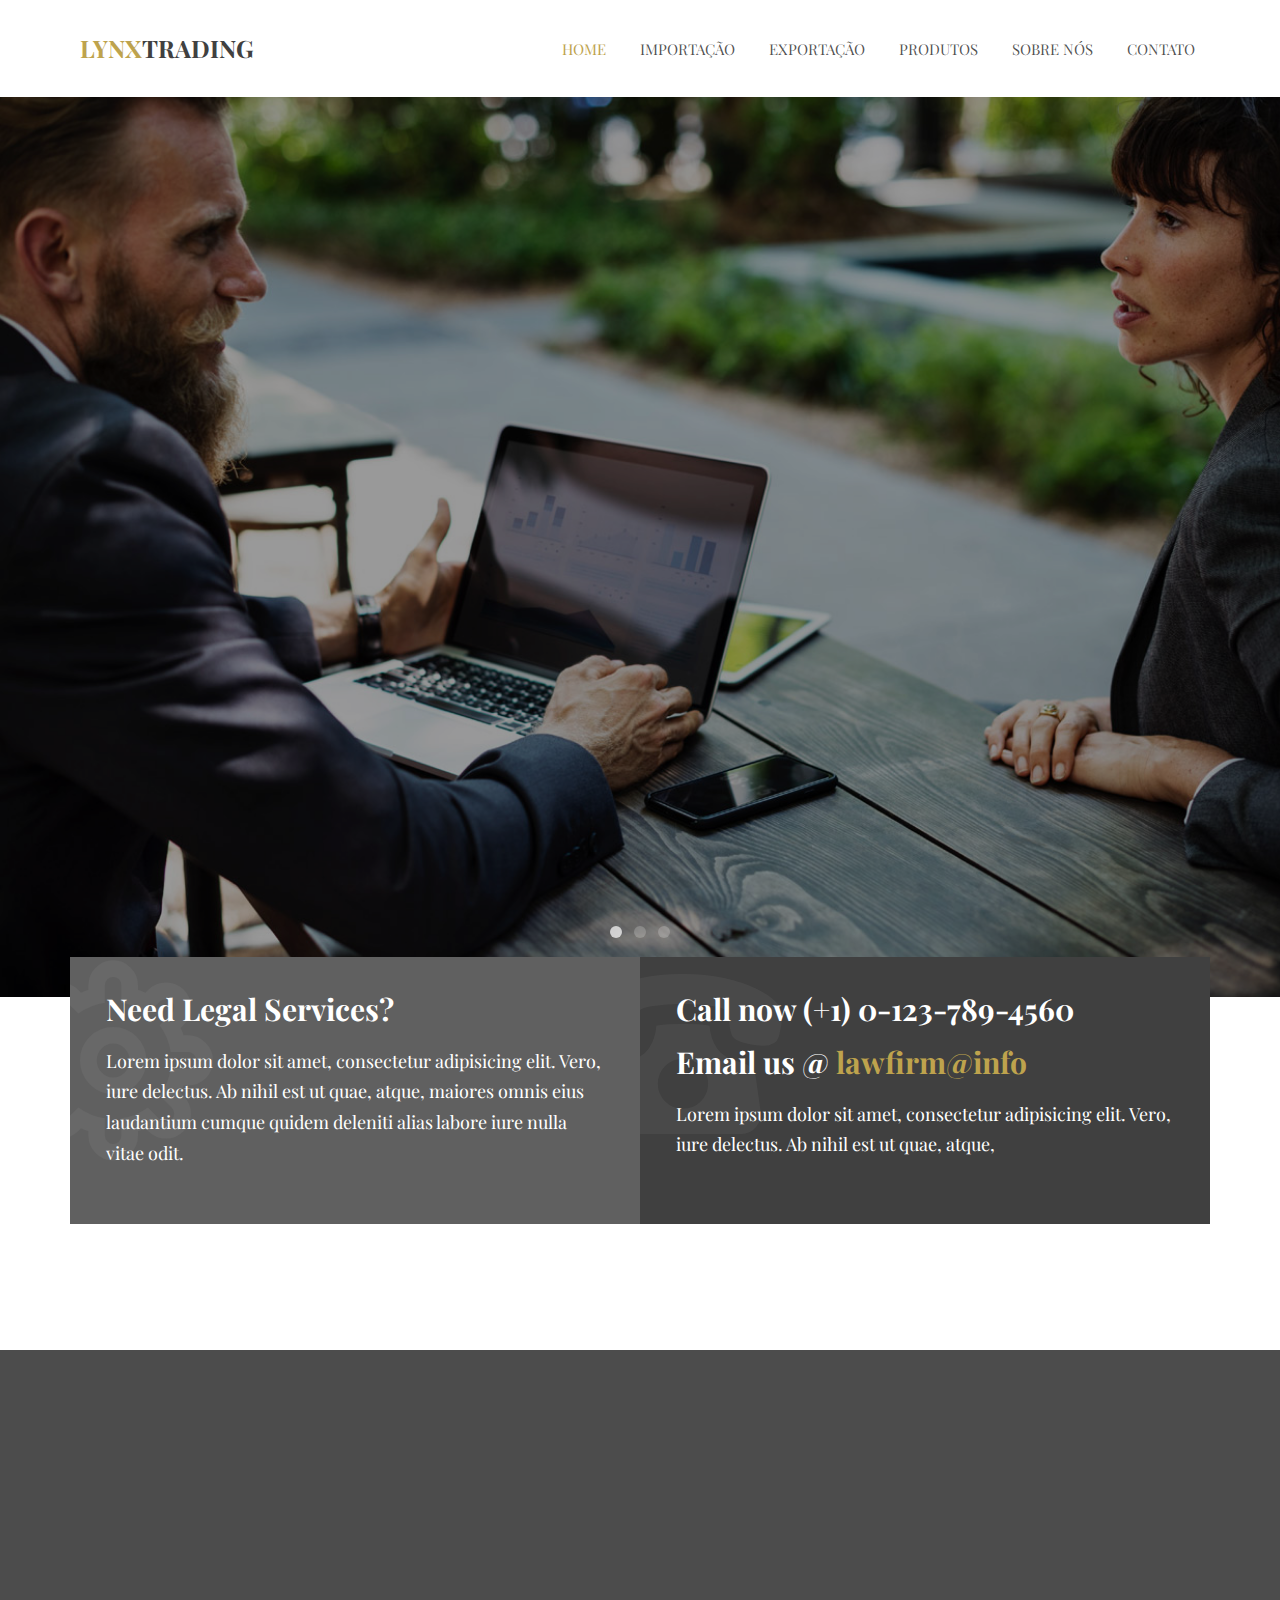
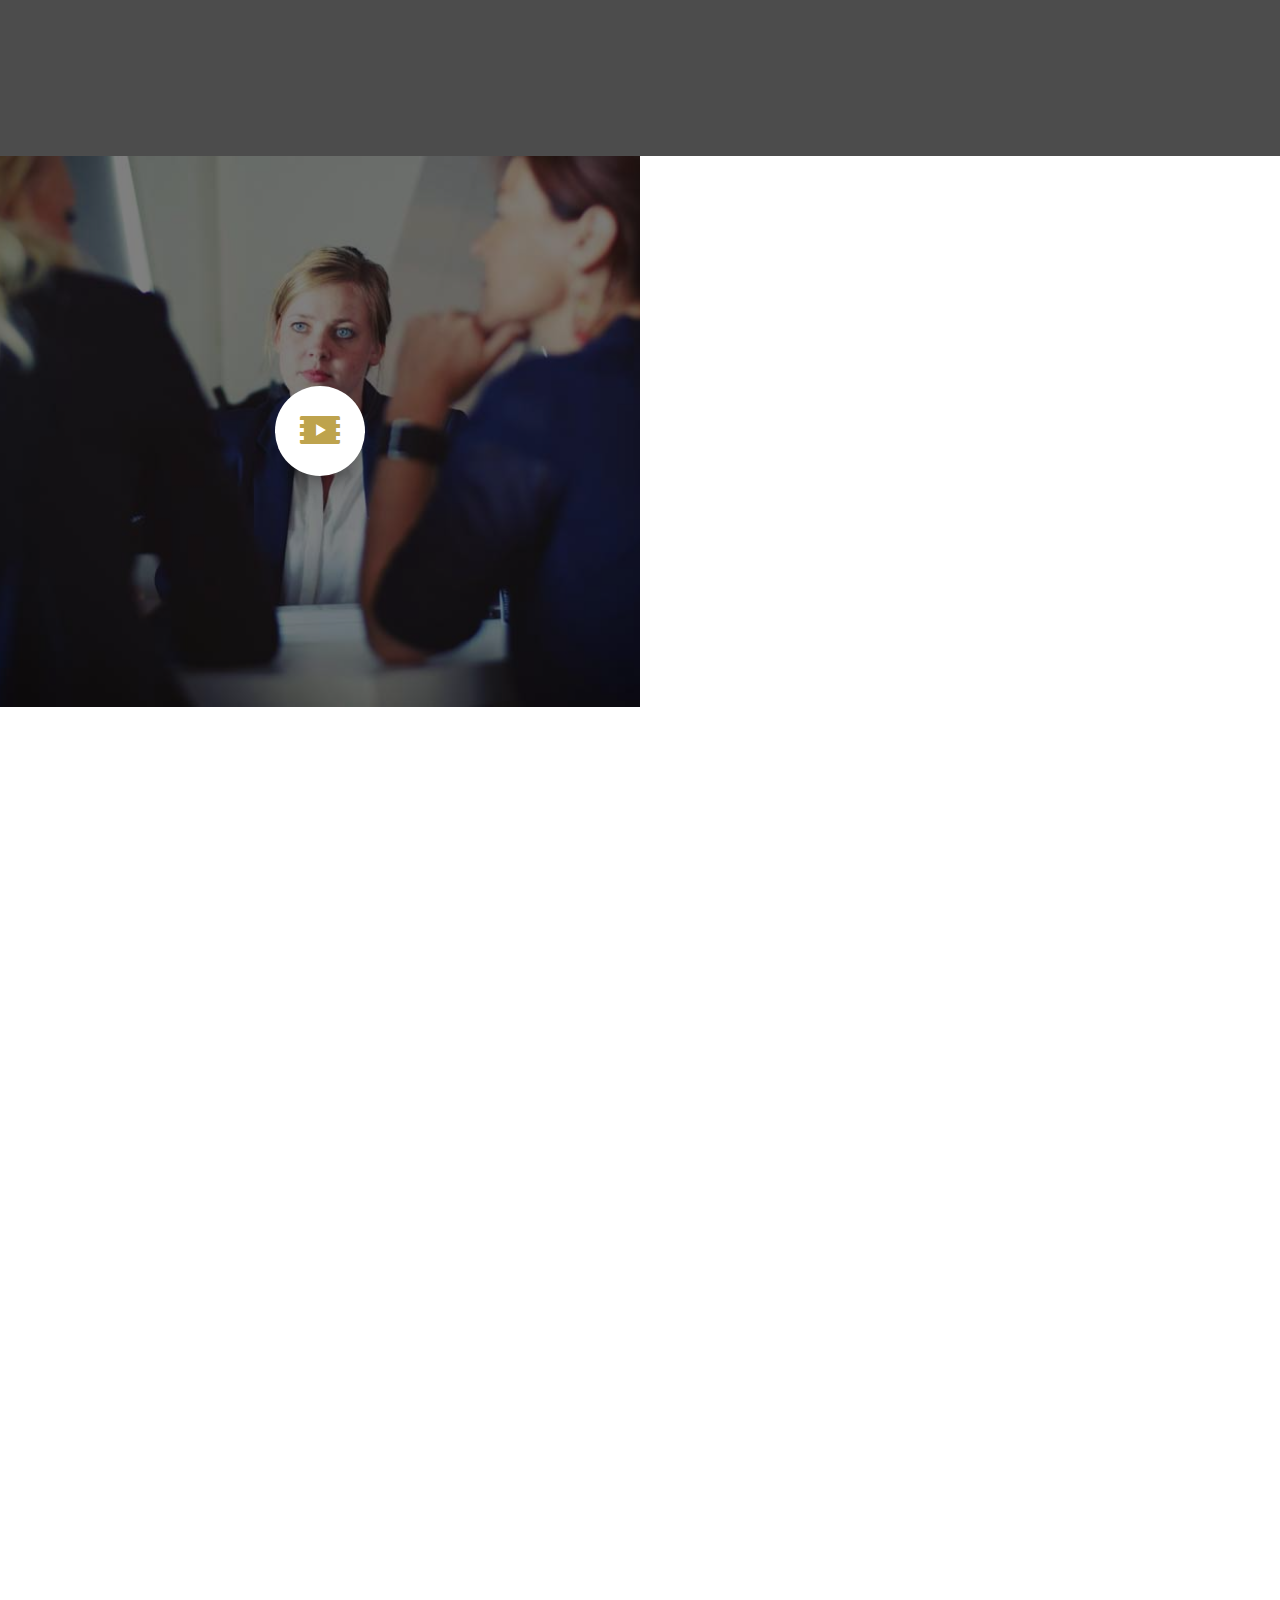
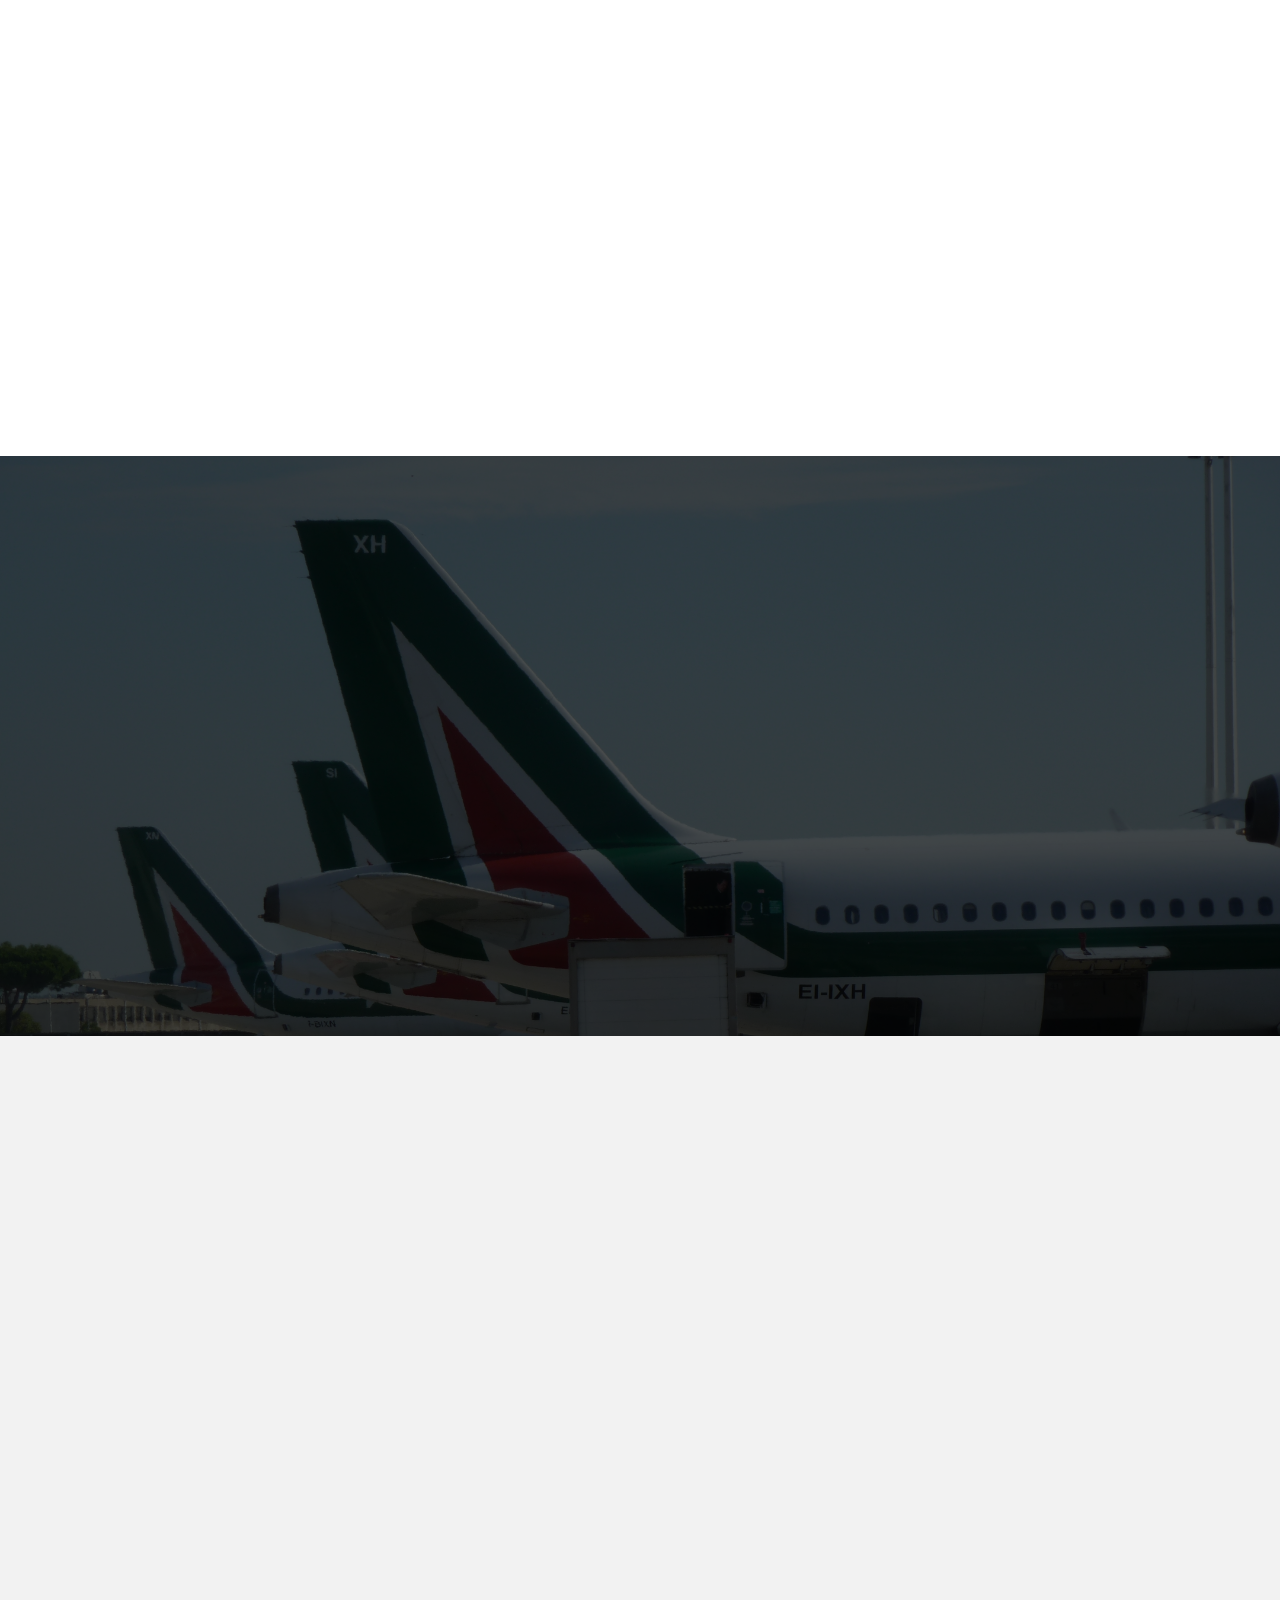
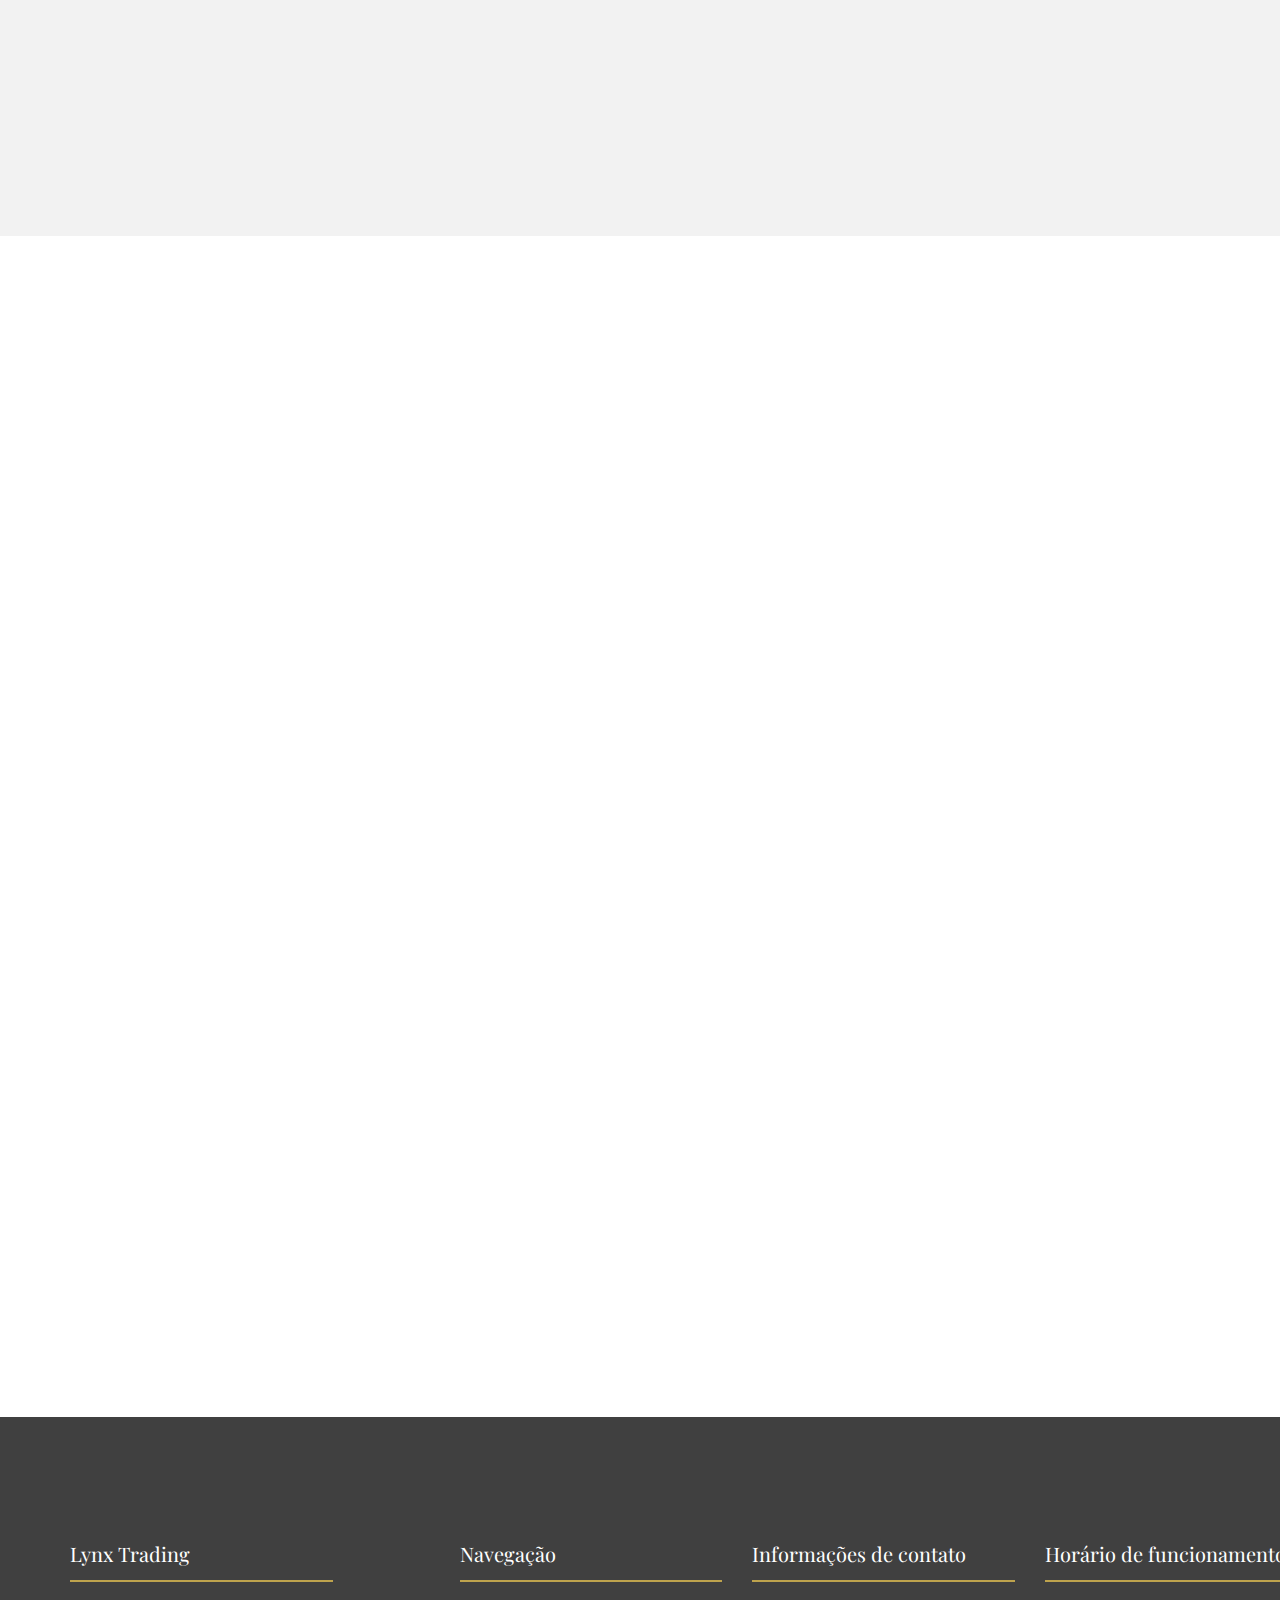
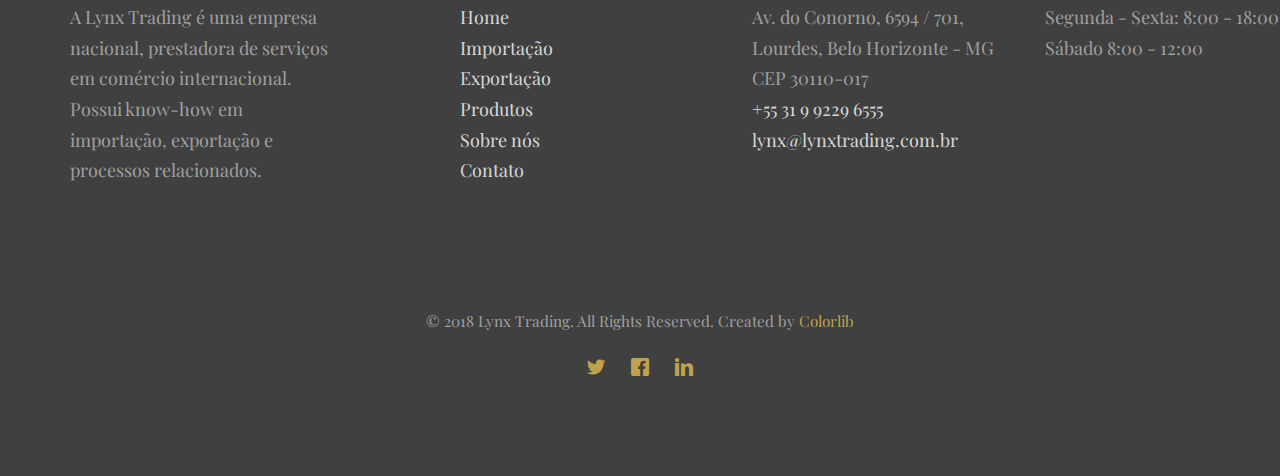
==== commit 8338f009: "Update all pages titles" ====
--- a/index.html
+++ b/index.html
@@ -61,7 +61,7 @@
 			<div class="container">
 				<div class="row">
 					<div class="col-md-2">
-						<div id="colorlib-logo"><a href="index.html">Lynx<span>Trading</span></a></div>
+						<div id="colorlib-logo"><a href="index.html">Lynx<span id="colorlib-title">Trading</span></a></div>
 					</div>
 					<div class="col-md-10 text-right menu-1">
 						<ul>
@@ -293,9 +293,9 @@
 		<div class="container">
 			<div class="row animate-box">
 				<div class="col-md-8 col-md-offset-2 text-center colorlib-heading colorlib-heading2">
-					<h2>30 Years of Experienced in Various cases</h2>
-					<p>We help people effectively fight their offenders back and successfully defend their own stand!</p>
-					<p><a href="#" class="btn btn-primary btn-lg">Consultation</a></p>
+					<h2>Experiência em comércio internacional</h2>
+					<p>A <a href="#" target="_blank">Lynx Trading</a> é uma empresa brasileira, de capital nacional, prestadora de serviços em comércio internacional. Com know-how em importação, exportação e processos relacionados.</p>
+					<p><a href="contact.html" class="btn btn-primary btn-lg">Entre em contato</a></p>
 				</div>
 			</div>
 		</div>
@@ -358,63 +358,6 @@
 		</div>
 	</div>
 
-	<div id="colorlib-blog">
-		<div class="container">
-			<div class="row animate-box">
-				<div class="col-md-8 col-md-offset-2 text-center colorlib-heading">
-					<h2>Recent Post</h2>
-					<p>Dignissimos asperiores vitae velit veniam totam fuga molestias accusamus alias autem provident. Odit ab aliquam dolor eius.</p>
-				</div>
-			</div>
-			<div class="row">
-				<div class="col-md-6">
-					<div class="blog-featured animate-box">
-						<a href="blog.html"><img class="img-responsive" src="images/blog-1.jpg" alt=""></a>
-						<h2><a href="blog.html">Child Abuse Cases Are Our First Priority</a></h2>
-						<p class="meta"><span>Jan 5, 2017</span> | <span>3 Comments</span></p>
-						<p>Even the all-powerful Pointing has no control about the blind texts it is an almost unorthographic life One day however</p>
-					</div>
-				</div>
-				<div class="col-md-6">
-					<div class="row">
-						<div class="col-md-12 animate-box">
-							<div class="blog-entry">
-								<a href="blog.html" class="thumb"><img class="img-responsive" src="images/blog-2.jpg" alt=""></a>
-								<div class="desc">
-									<h3><a href="blog.html">Family Law Is Now On Court</a></h3>
-									<p class="meta"><span>Jan 5, 2017</span> | <span>3 Comments</span></p>
-									<p>Far far away, behind the word mountains, far from the countries Vokalia and Consonantia</p>
-								</div>
-							</div>
-						</div>
-
-						<div class="col-md-12 animate-box">
-							<div class="blog-entry">
-								<a href="blog.html" class="thumb"><img class="img-responsive" src="images/blog-3.jpg" alt=""></a>
-								<div class="desc">
-									<h3><a href="blog.html">Family Law Is Now On Court</a></h3>
-									<p class="meta"><span>Jan 5, 2017</span> | <span>3 Comments</span></p>
-									<p>Far far away, behind the word mountains, far from the countries Vokalia and Consonantia</p>
-								</div>
-							</div>
-						</div>
-
-						<div class="col-md-12 animate-box">
-							<div class="blog-entry">
-								<a href="blog.html" class="thumb"><img class="img-responsive" src="images/blog-1.jpg" alt=""></a>
-								<div class="desc">
-									<h3><a href="blog.html">Family Law Is Now On Court</a></h3>
-									<p class="meta"><span>Jan 5, 2017</span> | <span>3 Comments</span></p>
-									<p>Far far away, behind the word mountains, far from the countries Vokalia and Consonantia</p>
-								</div>
-							</div>
-						</div>
-					</div>
-				</div>
-			</div>
-		</div>
-	</div>
-
 	<div id="colorlib-about">
 		<div class="container">
 			<div class="row animate-box">
--- a/css/style.css
+++ b/css/style.css
@@ -333,7 +333,7 @@
           font-size: 50px; }
         #colorlib-hero .flexslider .slider-text > .slider-text-inner .btn {
           padding: 15px 30px;
-          background: #31486f !important;
+          background: #404040 !important;
           color: #fff;
           border: none !important;
           font-size: 18px; }
@@ -472,7 +472,7 @@
 
 #colorlib-content .choose-form,
 #colorlib-consult .choose-form {
-  background: #31486f; }
+  background: #404040; }
   #colorlib-content .choose-form .colorlib-heading,
   #colorlib-consult .choose-form .colorlib-heading {
     margin-bottom: 40px; }
@@ -497,7 +497,7 @@
       border-color: #bea34d; }
 
 .progress-bar {
-  background-color: #31486f !important;
+  background-color: #404040 !important;
   font-size: 16px; }
 
 #colorlib-intro {
@@ -509,7 +509,7 @@
   margin-top: -40px;
   z-index: 1;
   width: 50%;
-  background: #415f92;
+  background: #606060;
   color: #fff;
   position: relative;
   overflow: hidden; }
@@ -520,7 +520,7 @@
     color: #fff;
     font-weight: 700; }
   .third-col.third-col-color {
-    background: #31486f; }
+    background: #404040; }
   .third-col .icon {
     position: absolute;
     top: 0px;
@@ -541,7 +541,7 @@
   .services h3 {
     font-weight: 400; }
     .services h3 a {
-      color: #31486f; }
+      color: #404040; }
   .services .icon {
     text-align: center;
     margin: 0 auto;
@@ -558,9 +558,9 @@
       height: 70px;
       font-size: 60px;
       line-height: 40px;
-      color: #31486f; }
+      color: #404040; }
   .services:hover, .services:focus {
-    background: #31486f;
+    background: #808080;
     color: rgba(255, 255, 255, 0.7); }
     .services:hover h3 a, .services:focus h3 a {
       color: #fff; }
@@ -701,7 +701,7 @@
   background: #bea34d; }
 
 #colorlib-testimonial .owl-theme .owl-dots .owl-dot span {
-  background: #31486f; }
+  background: #404040; }
 
 .colorlib-staff {
   text-align: center;
@@ -762,7 +762,7 @@
   margin-bottom: 30px; }
 
 .blog-featured h2 a {
-  color: #31486f; }
+  color: #404040; }
   .blog-featured h2 a:hover {
     color: #bea34d; }
 
@@ -780,7 +780,7 @@
   .blog-entry .desc {
     padding-left: 170px; }
     .blog-entry .desc h3 a {
-      color: #31486f; }
+      color: #404040; }
       .blog-entry .desc h3 a:hover {
         color: #bea34d; }
     .blog-entry .desc .meta {
@@ -834,9 +834,11 @@
       line-height: 1.5; }
       .colorlib-blog .blog-text h3 a {
         color: black; }
-
+#colorlib-title {
+  color: #404040 !important;
+}
 #colorlib-footer {
-  background: #0b162a;
+  background: #404040;
   color: rgba(255, 255, 255, 0.5);
   padding: 7em 0 4em 0; }
   #colorlib-footer .colorlib-footer-links {
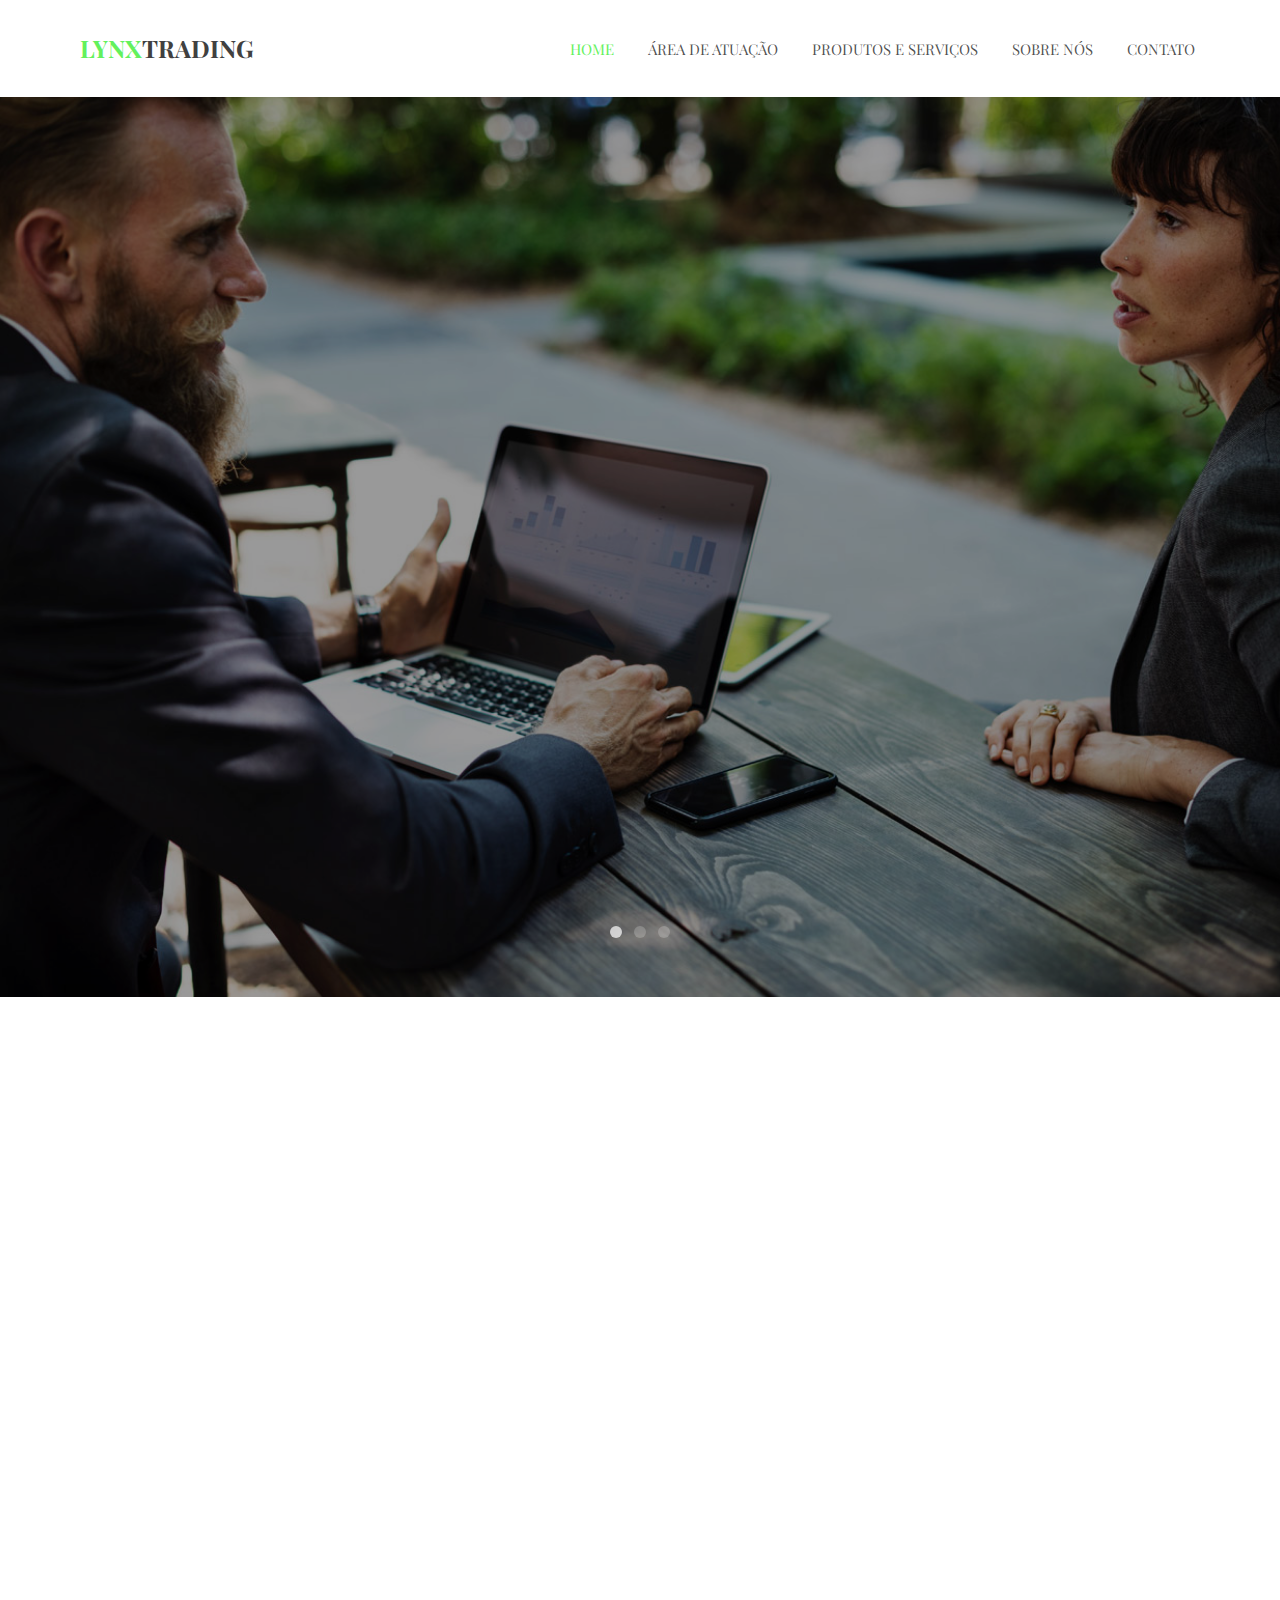
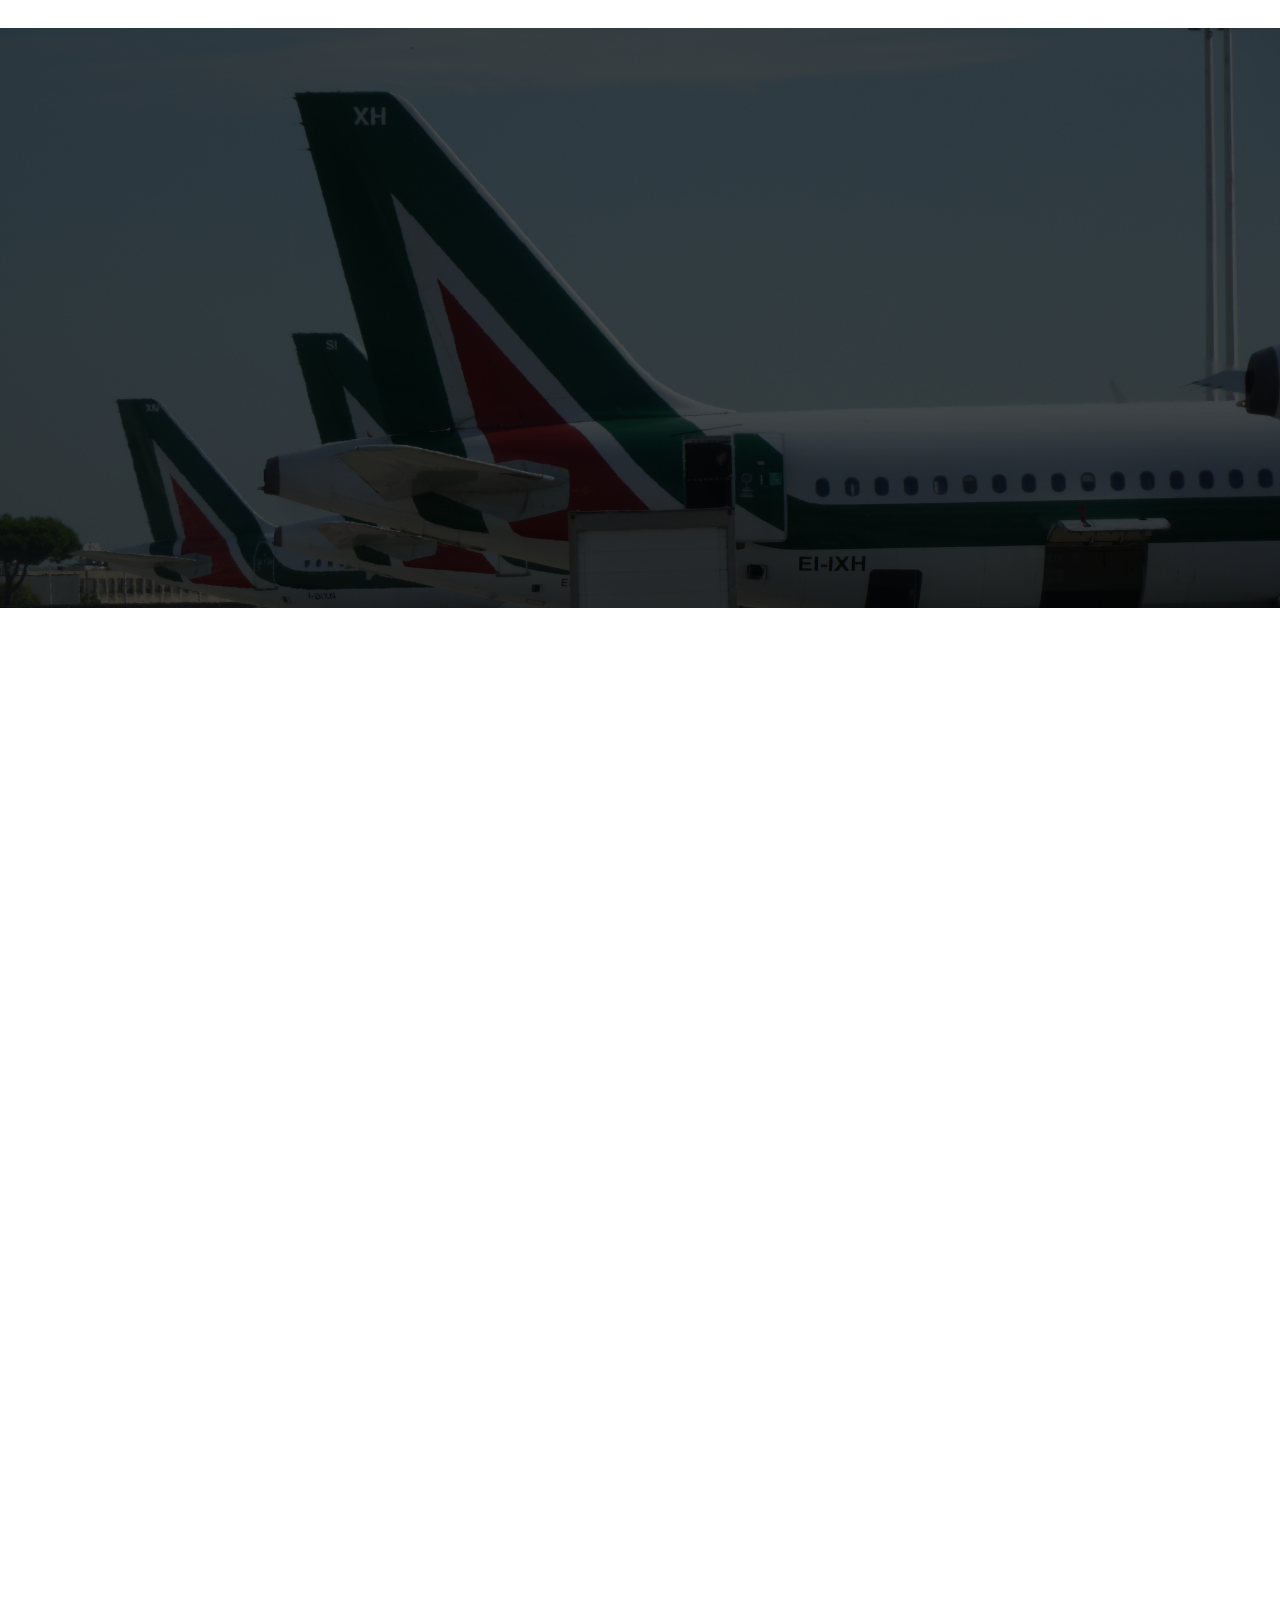
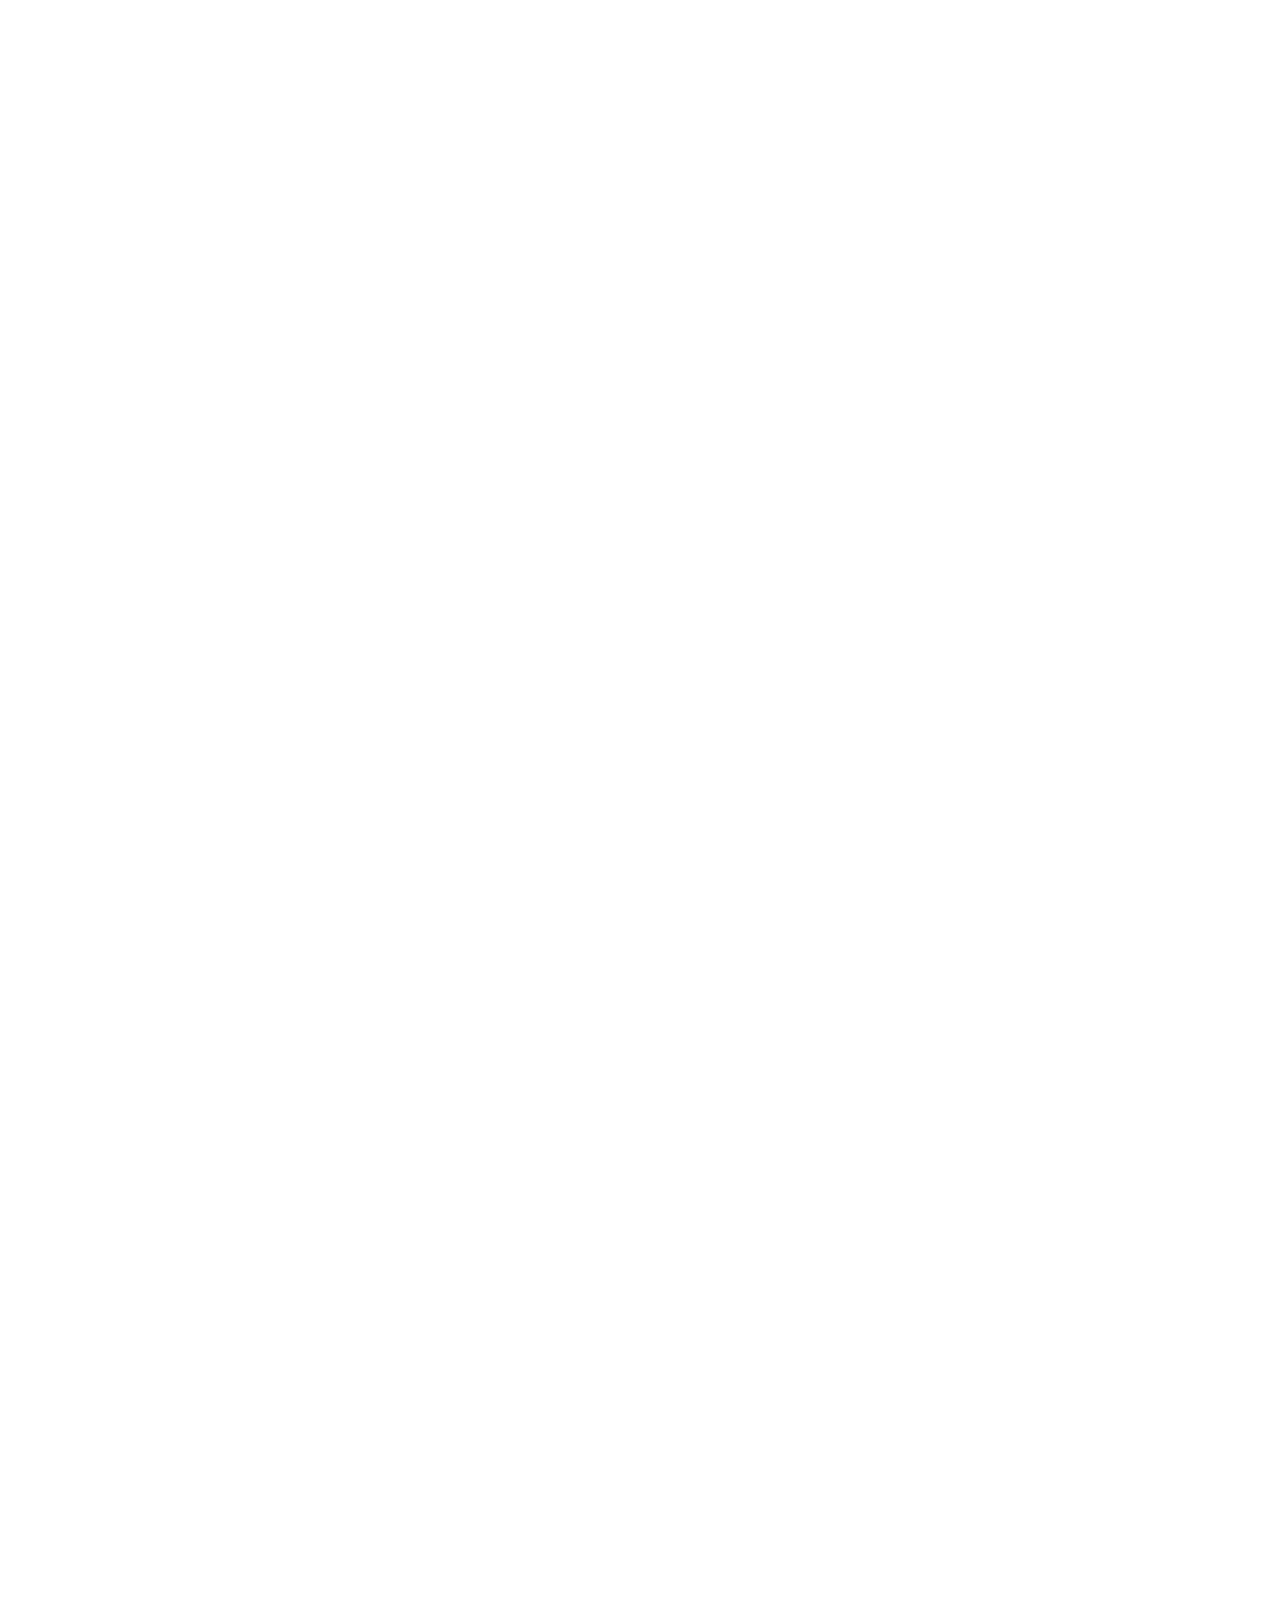
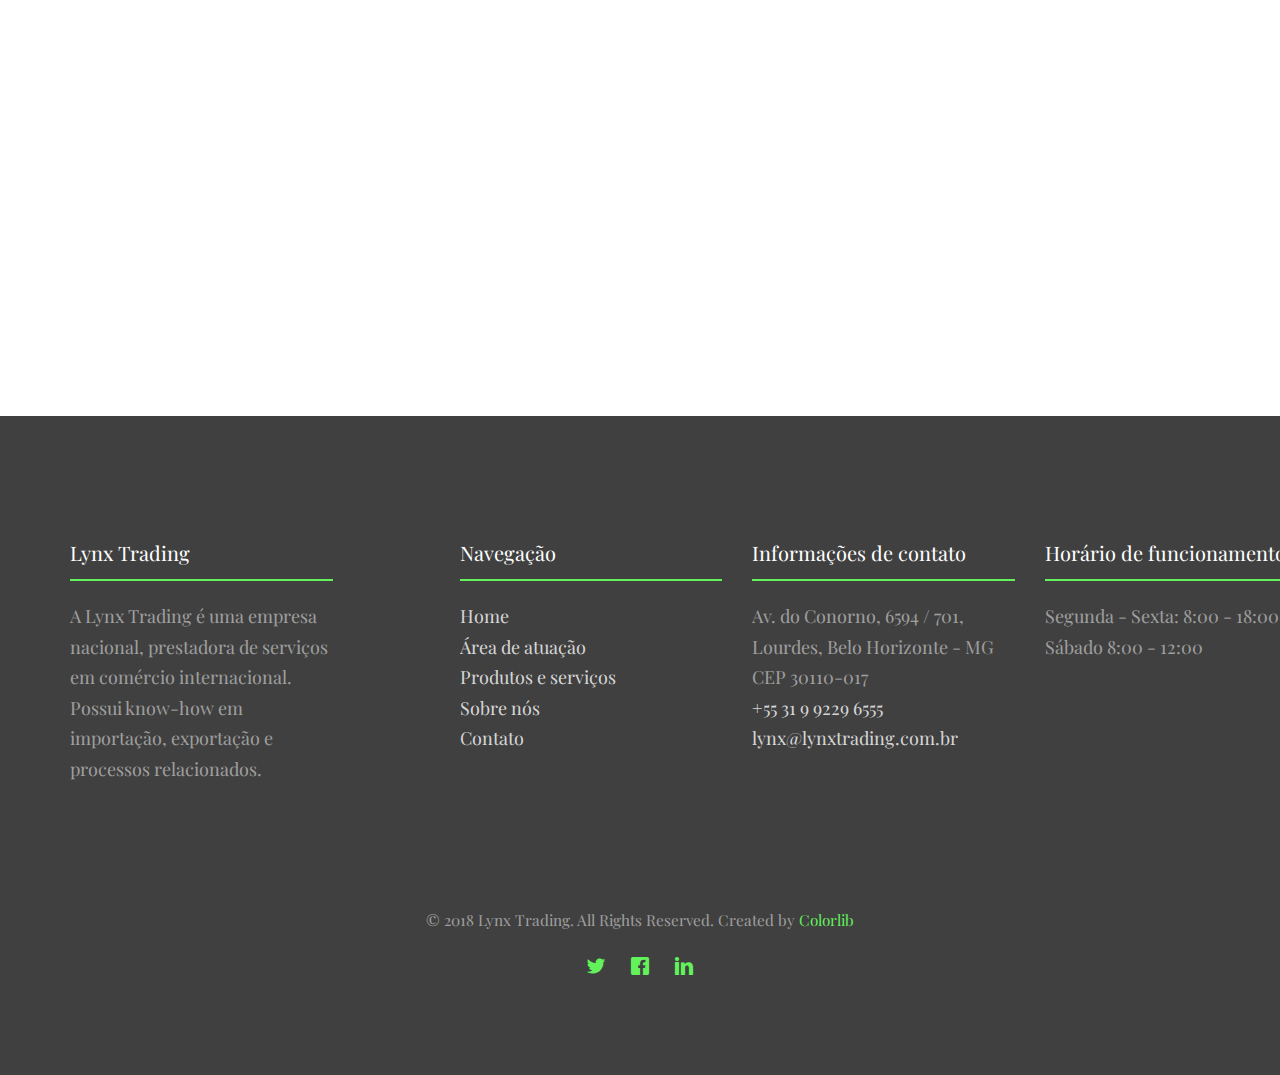
==== commit 9d6eb3bb: "Correções finais de conteudo" ====
--- a/index.html
+++ b/index.html
@@ -66,9 +66,8 @@
 					<div class="col-md-10 text-right menu-1">
 						<ul>
 							<li class="active"><a href="index.html">Home</a></li>
-							<li><a href="import.html">Importação</a></li>
-							<li><a href="export.html">Exportação</a></li>
-							<li><a href="products.html">Produtos</a></li>
+							<li><a href="acting_area.html">Área de atuação</a></li>
+							<li><a href="products.html">Produtos e serviços</a></li>
 							<li><a href="about.html">Sobre nós</a></li>
 							<li><a href="contact.html">Contato</a></li>
 						</ul>
@@ -127,162 +126,13 @@
 		  	</ul>
 	  	</div>
 	</aside>
-	<div id="intro-bg">
-		<div class="container">
-			<div id="colorlib-intro">
-				<div class="third-col">
-					<span class="icon"><i class="icon-cog"></i></span>
-					<h2>Need Legal Services?</h2>
-					<p>Lorem ipsum dolor sit amet, consectetur adipisicing elit. Vero, iure delectus. Ab nihil est ut quae, atque, maiores omnis eius laudantium cumque quidem deleniti alias labore iure nulla vitae odit.</p>
-				</div>
-				<div class="third-col third-col-color">
-					<span class="icon"><i class="icon-old-phone"></i></span>
-					<h2>Call now (+1) 0-123-789-4560</h2>
-					<h2>Email us @ <a href="#">lawfirm@info</a></h2>
-					<p>Lorem ipsum dolor sit amet, consectetur adipisicing elit. Vero, iure delectus. Ab nihil est ut quae, atque,</p>
-				</div>
-			</div>
-		</div>
-	</div>
-
-	<div id="colorlib-counter" class="colorlib-counters" style="background-image: url(images/img_bg_3.jpg);" data-stellar-background-ratio="0.5">
-		<div class="overlay"></div>
-		<div class="container">
-			<div class="row">
-				<div class="col-md-3 text-center animate-box">
-					<span class="icon"><i class="flaticon-lawyer-1"></i></span>
-					<span class="colorlib-counter js-counter" data-from="0" data-to="1539" data-speed="5000" data-refresh-interval="50"></span>
-					<span class="colorlib-counter-label">Qualified Lawyer</span>
-				</div>
-				<div class="col-md-3 text-center animate-box">
-					<span class="icon"><i class="flaticon-courthouse"></i></span>
-					<span class="colorlib-counter js-counter" data-from="0" data-to="3653" data-speed="5000" data-refresh-interval="50"></span>
-					<span class="colorlib-counter-label">Trusted Clients</span>
-				</div>
-				<div class="col-md-3 text-center animate-box">
-					<span class="icon"><i class="flaticon-libra"></i></span>
-					<span class="colorlib-counter js-counter" data-from="0" data-to="5987" data-speed="5000" data-refresh-interval="50"></span>
-					<span class="colorlib-counter-label">Successful Case</span>
-				</div>
-				<div class="col-md-3 text-center animate-box">
-					<span class="icon"><i class="flaticon-police-badge"></i></span>
-					<span class="colorlib-counter js-counter" data-from="0" data-to="3999" data-speed="5000" data-refresh-interval="50"></span>
-					<span class="colorlib-counter-label">Honor &amp; Awards</span>
-				</div>
-			</div>
-		</div>
-	</div>
-
-	<div id="colorlib-content">
-		<div class="video colorlib-video" style="background-image: url(images/video.jpg);">
-			<a href="https://vimeo.com/channels/staffpicks/93951774" class="popup-vimeo"><i class="icon-video2"></i></a>
-			<div class="overlay"></div>
-		</div>
-		<div class="choose animate-box">
-			<div class="colorlib-heading">
-				<h2>30 Years of experienced serving a high quality services</h2>
-				<p>Far far away, behind the word mountains, far from the countries Vokalia and Consonantia, there live the blind texts far from the countries Vokalia and Consonantia, there live the blind texts. </p>
-			</div>
-			<div class="progress">
-				<div class="progress-bar progress-bar-striped active" role="progressbar" aria-valuenow="80" aria-valuemin="0" aria-valuemax="100" style="width:80%">
-				Adoption Law 50%
-				</div>
-			</div>
-			<div class="progress">
-				<div class="progress-bar progress-bar-striped active" role="progressbar" aria-valuenow="70" aria-valuemin="0" aria-valuemax="100" style="width:70%">
-				Family Law 80%
-				</div>
-			</div>
-			<div class="progress">
-				<div class="progress-bar progress-bar-striped active" role="progressbar" aria-valuenow="80" aria-valuemin="0" aria-valuemax="100" style="width:80%">
-				Real Estate Law 70%
-				</div>
-			</div>
-			<div class="progress">
-				<div class="progress-bar progress-bar-striped active" role="progressbar" aria-valuenow="90" aria-valuemin="0" aria-valuemax="100" style="width:90%">
-				Personal Injury Law 40%
-				</div>
-			</div>
-		</div>
-	</div>
-
-	<div id="colorlib-practice">
+	
+	<div id="colorlib-about">
 		<div class="container">
 			<div class="row animate-box">
 				<div class="col-md-8 col-md-offset-2 text-center colorlib-heading">
 					<h2>Áreas de atuação</h2>
-					<p>Far far away, behind the word mountains, far from the countries Vokalia and Consonantia, there live the blind texts. Separated they live in Bookmarksgrove right at the coast of the Semantics, a large language ocean.</p>
-				</div>
-			</div>
-			<div class="row">
-				<div class="col-md-4 text-center animate-box">
-					<div class="services">
-						<span class="icon">
-							<i class="flaticon-courthouse"></i>
-						</span>
-						<div class="desc">
-							<h3><a href="#">Serviço de procurement</a></h3>
-							<p>Even the all-powerful Pointing has no control about the blind texts it is an almost unorthographic life</p>
-						</div>
-					</div>
-				</div>
-				<div class="col-md-4 text-center animate-box">
-					<div class="services">
-						<span class="icon">
-							<i class="flaticon-padlock"></i>
-						</span>
-						<div class="desc">
-							<h3><a href="#">Idoneidade do fornecedor</a></h3>
-							<p>Even the all-powerful Pointing has no control about the blind texts it is an almost unorthographic life</p>
-						</div>
-					</div>
-				</div>
-				<div class="col-md-4 text-center animate-box">
-					<div class="services">
-						<span class="icon">
-							<i class="flaticon-folder"></i>
-						</span>
-						<div class="desc">
-							<h3><a href="#">Business Law</a></h3>
-							<p>Even the all-powerful Pointing has no control about the blind texts it is an almost unorthographic life</p>
-						</div>
-					</div>
-				</div>
-				<div class="col-md-4 text-center animate-box">
-					<div class="services">
-						<span class="icon">
-							<i class="flaticon-handcuffs"></i>
-						</span>
-						<div class="desc">
-							<h3><a href="#">Personal Injury</a></h3>
-							<p>Even the all-powerful Pointing has no control about the blind texts it is an almost unorthographic life</p>
-						</div>
-					</div>
-				</div>
-				<div class="col-md-4 text-center animate-box">
-					<div class="services">
-						<span class="icon">
-							<i class="flaticon-handcuffs"></i>
-						</span>
-						<div class="desc">
-							<h3><a href="#">Medical Neglegence</a></h3>
-							<p>Even the all-powerful Pointing has no control about the blind texts it is an almost unorthographic life</p>
-						</div>
-					</div>
-				</div>
-				<div class="col-md-4 text-center animate-box">
-					<div class="services">
-						<span class="icon">
-							<i class="flaticon-libra"></i>
-						</span>
-						<div class="desc">
-							<h3><a href="#">Criminal Defense</a></h3>
-							<p>Even the all-powerful Pointing has no control about the blind texts it is an almost unorthographic life</p>
-						</div>
-					</div>
-				</div>
-				<div class="col-md-12 text-center animate-box">
-					<p><a class="btn btn-primary btn-lg btn-learn" href="#">View More <i class="icon-arrow-right"></i></a></p>
+					<p>A <a href="#" target="_blank">Lynx Trading</a> conduz projetos internacionais seguindo padrões de integridade, eficiência e compromissos éticos. Nossas ações estabelecem relação de transparência visão na antecipação de riscos e planejamento em resultados com qualidade pactuada com o objetivo do nosso cliente. Desenvolvemos soluções integradas desde a procura de fornecedores no mercado internacional, avaliação de idoneidade, estudo de viabilidade do projeto, negociação com fornecedores, auditoria no fornecedor, logística nacional e internacional, assim como desembaraço aduaneiro.</p>
 				</div>
 			</div>
 		</div>
@@ -301,112 +151,122 @@
 		</div>
 	</div>
 	
-
-	<div id="colorlib-testimonial" class="colorlib-bg-section">
-		<div class="container">
-			<div class="row animate-box">
-				<div class="col-md-6 col-md-offset-3 text-center colorlib-heading">
-					<h2>What are the clients says</h2>
-				</div>
-			</div>
-			<div class="row">
-				<div class="col-md-10 col-md-offset-1">
-					<div class="row animate-box">
-						<div class="owl-carousel owl-carousel-fullwidth">
-							<div class="item">
-								<div class="testimony-slide active text-center">
-									<figure>
-										<img src="images/user-1.jpg" alt="user">
-									</figure>
-									<span>Jean Doe, via <a href="#" class="twitter">Twitter</a></span>
-									<blockquote>
-										<p>&ldquo;Far far away, behind the word mountains, far from the countries Vokalia and Consonantia, there live the blind texts. Separated they live in Bookmarksgrove right at the coast of the Semantics, a large language ocean.&rdquo;</p>
-									</blockquote>
-								</div>
-							</div>
-							<div class="item">
-								<div class="testimony-slide active text-center">
-									<figure>
-										<img src="images/user-1.jpg" alt="user">
-									</figure>
-									<span>John Doe, via <a href="#" class="twitter">Twitter</a></span>
-									<blockquote>
-										<p>&ldquo;Separated they live in Bookmarksgrove right at the coast of the Semantics, a large language ocean.&rdquo;</p>
-									</blockquote>
-								</div>
-							</div>
-							<div class="item">
-								<div class="testimony-slide active text-center">
-									<figure>
-										<img src="images/user-1.jpg" alt="user">
-									</figure>
-									<span>John Doe, via <a href="#" class="twitter">Twitter</a></span>
-									<blockquote>
-										<p>&ldquo;Far from the countries Vokalia and Consonantia, there live the blind texts. Separated they live in Bookmarksgrove right at the coast of the Semantics, a large language ocean.&rdquo;</p>
-									</blockquote>
-								</div>
-							</div>
-						</div>
-					</div>
-				</div>
-			</div>
-		</div>
-	</div>
-
-	<div id="colorlib-consult">
-		<div class="video colorlib-video" style="background-image: url(images/video.jpg);" data-stellar-background-ratio="0.5">
-		</div>
-	</div>
-
 	<div id="colorlib-about">
 		<div class="container">
 			<div class="row animate-box">
 				<div class="col-md-8 col-md-offset-2 text-center colorlib-heading">
-					<h2>Our Attorneys</h2>
-					<p>Dignissimos asperiores vitae velit veniam totam fuga molestias accusamus alias autem provident. Odit ab aliquam dolor eius.</p>
+					<h2>Produtos e serviços</h2>
 				</div>
 			</div>
 			<div class="row">
 				<div class="col-md-4 col-sm-4 text-center animate-box" data-animate-effect="fadeIn">
 					<div class="colorlib-staff">
-						<img src="images/user-2.jpg" alt="Template">
-						<h3>John Simon</h3>
-						<strong class="role">Counsel</strong>
-						<p>Quos quia provident consequuntur culpa facere ratione maxime commodi voluptates id repellat velit eaque aspernatur expedita. Possimus itaque adipisci.</p>
-						<ul class="colorlib-social-icons">
-							<li><a href="#"><i class="icon-facebook"></i></a></li>
-							<li><a href="#"><i class="icon-twitter"></i></a></li>
-							<li><a href="#"><i class="icon-dribbble"></i></a></li>
-							<li><a href="#"><i class="icon-github"></i></a></li>
-						</ul>
-					</div>
-				</div>
-				<div class="col-md-4 col-sm-4 text-center animate-box" data-animate-effect="fadeIn">
-					<div class="colorlib-staff">
-						<img src="images/user-2.jpg" alt="Template">
-						<h3>John Doe</h3>
-						<strong class="role">Head of International Practice</strong>
-						<p>Quos quia provident consequuntur culpa facere ratione maxime commodi voluptates id repellat velit eaque aspernatur expedita. Possimus itaque adipisci.</p>
-						<ul class="colorlib-social-icons">
-							<li><a href="#"><i class="icon-facebook"></i></a></li>
-							<li><a href="#"><i class="icon-twitter"></i></a></li>
-							<li><a href="#"><i class="icon-dribbble"></i></a></li>
-							<li><a href="#"><i class="icon-github"></i></a></li>
-						</ul>
-					</div>
-				</div>
-				<div class="col-md-4 col-sm-4 text-center animate-box" data-animate-effect="fadeIn">
-					<div class="colorlib-staff">
-						<img src="images/user-2.jpg" alt="Template">
-						<h3>Peter Washington</h3>
-						<strong class="role">Managing Partner, Attorney</strong>
-						<p>Quos quia provident consequuntur culpa facere ratione maxime commodi voluptates id repellat velit eaque aspernatur expedita. Possimus itaque adipisci.</p>
-						<ul class="colorlib-social-icons">
-							<li><a href="#"><i class="icon-facebook"></i></a></li>
-							<li><a href="#"><i class="icon-twitter"></i></a></li>
-							<li><a href="#"><i class="icon-dribbble"></i></a></li>
-							<li><a href="#"><i class="icon-github"></i></a></li>
-						</ul>
+							<img src="images/service7.jpg" alt="Template" height="300">
+							<h3>Importação de produtos hospitalares</h3>
+						</div>
+					</div>
+					
+					<div class="col-md-4 col-sm-4 text-center animate-box" data-animate-effect="fadeIn">
+						<div class="colorlib-staff">
+							<img src="images/service2.jpg" alt="Template" height="300">
+							<h3>Importação de produtos químicos</h3>
+						</div>
+					</div>
+					<div class="col-md-4 col-sm-4 text-center animate-box" data-animate-effect="fadeIn">
+						<div class="colorlib-staff">
+							<img src="images/service3.jpg" alt="Template" height="300">
+							<h3>Importação de embalagens customizadas, comerciais ou industriais</h3>
+						</div>
+					</div>
+					<div class="col-md-4 col-sm-4 text-center animate-box" data-animate-effect="fadeIn">
+						<div class="colorlib-staff">
+							<img src="images/service5.jpg" alt="Template" height="300">
+							<h3>Importação de alimentos</h3>
+						</div>
+					</div>
+					<div class="col-md-4 col-sm-4 text-center animate-box" data-animate-effect="fadeIn">
+						<div class="colorlib-staff">
+							<img src="images/service1.jpg" alt="Template" height="300">
+							<h3>Exportação de minérios</h3>
+						</div>
+					</div>
+					<div class="col-md-4 col-sm-4 text-center animate-box" data-animate-effect="fadeIn">
+						<div class="colorlib-staff">
+							<img src="images/service6.jpg" alt="Template" height="300">
+							<h3>Importação de artigos para hotéis</h3>
+						</div>
+					</div>
+					<div class="col-md-4 col-sm-4 text-center animate-box" data-animate-effect="fadeIn">
+						<div class="colorlib-staff">
+							<img src="images/service4.jpg" alt="Template" height="300">
+							<h3>Importação de autopeças</h3>
+						</div>
+					</div>				
+					<div class="col-md-4 col-sm-4 text-center animate-box" data-animate-effect="fadeIn">
+						<div class="colorlib-staff">
+							<img src="images/service8.jpg" alt="Template" height="300">
+							<h3>Serviço de procurement</h3>
+						</div>
+					</div>
+					<div class="col-md-4 col-sm-4 text-center animate-box" data-animate-effect="fadeIn">
+						<div class="colorlib-staff">
+							<img src="images/service9.jpg" alt="Template" height="300">
+							<h3>Auditoria no fornecedor</h3>
+						</div>
+					</div>
+					<div class="col-md-4 col-sm-4 text-center animate-box" data-animate-effect="fadeIn">
+						<div class="colorlib-staff">
+							<img src="images/service10.jpg" alt="Template" height="300">
+							<h3>Planilha estimativa de custos</h3>
+						</div>
+					</div>
+					<div class="col-md-4 col-sm-4 text-center animate-box" data-animate-effect="fadeIn">
+						<div class="colorlib-staff">
+							<img src="images/service11.jpg" alt="Template" height="300">
+							<h3>Solicitação de amostras</h3>
+						</div>
+					</div>
+					<div class="col-md-4 col-sm-4 text-center animate-box" data-animate-effect="fadeIn">
+						<div class="colorlib-staff">
+							<img src="images/service12.jpg" alt="Template" height="300">
+							<h3>Logística nas fábricas</h3>
+						</div>
+					</div>
+					<div class="col-md-4 col-sm-4 text-center animate-box" data-animate-effect="fadeIn">
+						<div class="colorlib-staff">
+							<img src="images/service13.jpg" alt="Template" height="300">
+							<h3>Desembaraço aduaneiro</h3>
+						</div>
+					</div>
+					<div class="col-md-4 col-sm-4 text-center animate-box" data-animate-effect="fadeIn">
+						<div class="colorlib-staff">
+							<img src="images/service14.jpg" alt="Template" height="300">
+							<h3>Importação aérea</h3>
+						</div>
+					</div>
+					<div class="col-md-4 col-sm-4 text-center animate-box" data-animate-effect="fadeIn">
+						<div class="colorlib-staff">
+							<img src="images/service15.jpg" alt="Template" height="300">
+							<h3>Importação marítima</h3>
+						</div>
+					</div>
+					<div class="col-md-4 col-sm-4 text-center animate-box" data-animate-effect="fadeIn">
+						<div class="colorlib-staff">
+							<img src="images/service16.jpg" alt="Template" height="300">
+							<h3>Averbação do Seguro Internacional</h3>
+						</div>
+					</div>
+					<div class="col-md-4 col-sm-4 text-center animate-box" data-animate-effect="fadeIn">
+						<div class="colorlib-staff">
+							<img src="images/service17.jpg" alt="Template" height="300">
+							<h3>Transporte rodoviário</h3>
+						</div>
+					</div>
+				</div>
+				<div class="row animate-box">
+					<div class="col-md-8 col-md-offset-2 text-center colorlib-heading">
+						<p>Consulte já nossos profissionais e otimize o seu negócio.</p>
+						<p><a href="contact.html" class="btn btn-primary btn-lg">Entre em contato</a></p>
 					</div>
 				</div>
 			</div>
@@ -424,9 +284,8 @@
 					<h4>Navegação</h4>
 					<ul class="colorlib-footer-links">
 						<li><a href="#">Home</a></li>
-						<li><a href="import.html">Importação</a></li>
-						<li><a href="export.html">Exportação</a></li>
-						<li><a href="products.html">Produtos</a></li>
+						<li><a href="acting_area.html">Área de atuação</a></li>
+						<li><a href="products.html">Produtos e serviços</a></li>
 						<li><a href="about.html">Sobre nós</a></li>
 						<li><a href="contact.html">Contato</a></li>
 					</ul>
@@ -458,7 +317,7 @@
 					<p>
 						<ul class="colorlib-social-icons">
 							<li><a href="#"><i class="icon-twitter"></i></a></li>
-							<li><a href="#"><i class="icon-facebook"></i></a></li>
+							<li><a href="https://www.facebook.com/lynxtrading.com.br/"><i class="icon-facebook"></i></a></li>
 							<li><a href="#"><i class="icon-linkedin"></i></a></li>
 						</ul>
 					</p>
--- a/css/style.css
+++ b/css/style.css
@@ -43,12 +43,12 @@
       content: ""; }
 
 a {
-  color: #bea34d;
+  color: #63F15C;
   -webkit-transition: 0.5s;
   -o-transition: 0.5s;
   transition: 0.5s; }
   a:hover, a:active, a:focus {
-    color: #bea34d;
+    color: #63F15C;
     outline: none;
     text-decoration: none; }
 
@@ -63,15 +63,15 @@
 
 ::-webkit-selection {
   color: #fff;
-  background: #bea34d; }
+  background: #63F15C; }
 
 ::-moz-selection {
   color: #fff;
-  background: #bea34d; }
+  background: #63F15C; }
 
 ::selection {
   color: #fff;
-  background: #bea34d; }
+  background: #63F15C; }
 
 .colorlib-nav .top-menu {
   padding: 28px 0; }
@@ -85,7 +85,7 @@
   font-weight: 700;
   font-family: "Playfair Display", Georgia, serif; }
   .colorlib-nav #colorlib-logo a {
-    color: #bea34d; }
+    color: #63F15C; }
     .colorlib-nav #colorlib-logo a span {
       color: #000; }
 
@@ -171,7 +171,7 @@
       padding: 30px 0px !important;
       color: #fff; }
       .colorlib-nav ul li.btn-cta a span {
-        background: #bea34d;
+        background: #63F15C;
         padding: 10px 20px;
         display: -moz-inline-stack;
         display: inline-block;
@@ -189,7 +189,7 @@
         -moz-box-shadow: 0px 14px 20px -9px rgba(0, 0, 0, 0.75);
         box-shadow: 0px 14px 20px -9px rgba(0, 0, 0, 0.75); }
     .colorlib-nav ul li.active > a {
-      color: #bea34d;
+      color: #63F15C;
       position: relative; }
 
 #colorlib-counter,
@@ -338,7 +338,7 @@
           border: none !important;
           font-size: 18px; }
           #colorlib-hero .flexslider .slider-text > .slider-text-inner .btn:hover {
-            background: #bea34d !important;
+            background: #63F15C !important;
             -webkit-box-shadow: 0px 14px 30px -15px rgba(0, 0, 0, 0.75) !important;
             -moz-box-shadow: 0px 14px 30px -15px rgba(0, 0, 0, 0.75) !important;
             box-shadow: 0px 14px 30px -15px rgba(0, 0, 0, 0.75) !important; }
@@ -399,7 +399,7 @@
       height: 100px;
       font-size: 50px;
       color: #fff;
-      background: #bea34d;
+      background: #63F15C;
       -webkit-border-radius: 50%;
       -moz-border-radius: 50%;
       -ms-border-radius: 50%;
@@ -494,7 +494,7 @@
       outline: none;
       -webkit-box-shadow: none;
       box-shadow: none;
-      border-color: #bea34d; }
+      border-color: #63F15C; }
 
 .progress-bar {
   background-color: #404040 !important;
@@ -565,7 +565,7 @@
     .services:hover h3 a, .services:focus h3 a {
       color: #fff; }
     .services:hover .icon i, .services:focus .icon i {
-      color: #bea34d; }
+      color: #63F15C; }
 
 .colorlib-social-icons {
   margin: 0;
@@ -583,7 +583,7 @@
       display: inline-block;
       zoom: 1;
       *display: inline;
-      color: #bea34d;
+      color: #63F15C;
       padding-left: 10px;
       padding-right: 10px; }
       .colorlib-social-icons li a i {
@@ -598,7 +598,7 @@
     list-style: none;
     position: relative; }
     .colorlib-contact-info ul li:before {
-      color: #bea34d;
+      color: #63F15C;
       position: absolute;
       left: 0;
       top: .05em;
@@ -698,7 +698,7 @@
       text-decoration: none; }
 
 #colorlib-testimonial .owl-theme .owl-dots .owl-dot.active span, #colorlib-testimonial .owl-theme .owl-dots .owl-dot:hover span {
-  background: #bea34d; }
+  background: #63F15C; }
 
 #colorlib-testimonial .owl-theme .owl-dots .owl-dot span {
   background: #404040; }
@@ -745,7 +745,7 @@
   #colorlib-started .btn {
     height: 54px;
     border: none !important;
-    background: #bea34d;
+    background: #63F15C;
     color: #fff;
     font-size: 16px;
     text-transform: uppercase;
@@ -764,7 +764,7 @@
 .blog-featured h2 a {
   color: #404040; }
   .blog-featured h2 a:hover {
-    color: #bea34d; }
+    color: #63F15C; }
 
 .blog-entry {
   width: 100%;
@@ -782,7 +782,7 @@
     .blog-entry .desc h3 a {
       color: #404040; }
       .blog-entry .desc h3 a:hover {
-        color: #bea34d; }
+        color: #63F15C; }
     .blog-entry .desc .meta {
       color: #999999;
       font-size: 16px;
@@ -822,7 +822,7 @@
         .colorlib-blog .blog-text span.comment a {
           color: rgba(0, 0, 0, 0.3); }
           .colorlib-blog .blog-text span.comment a i {
-            color: #bea34d;
+            color: #63F15C;
             padding-left: 7px; }
     .colorlib-blog .blog-text .meta {
       color: #b3b3b3;
@@ -859,7 +859,7 @@
   #colorlib-footer h4 {
     color: #fff;
     font-size: 20px;
-    border-bottom: 2px solid #bea34d;
+    border-bottom: 2px solid #63F15C;
     padding-bottom: 15px; }
   #colorlib-footer .colorlib-widget {
     margin-bottom: 30px; }
@@ -1102,18 +1102,18 @@
     outline: none !important; }
 
 .btn-primary {
-  background: #bea34d;
+  background: #63F15C;
   color: #fff;
-  border: 2px solid #bea34d; }
+  border: 2px solid #63F15C; }
   .btn-primary:hover, .btn-primary:focus, .btn-primary:active {
     background: #c5ad60 !important;
     border-color: #c5ad60 !important; }
   .btn-primary.btn-outline {
     background: transparent;
-    color: #bea34d;
-    border: 2px solid #bea34d; }
+    color: #63F15C;
+    border: 2px solid #63F15C; }
     .btn-primary.btn-outline:hover, .btn-primary.btn-outline:focus, .btn-primary.btn-outline:active {
-      background: #bea34d;
+      background: #63F15C;
       color: #fff; }
 
 .btn-success {
@@ -1222,7 +1222,7 @@
     outline: none;
     -webkit-box-shadow: none;
     box-shadow: none;
-    border-color: #bea34d; }
+    border-color: #63F15C; }
 
 .row-pb-md {
   padding-bottom: 4em !important; }
@@ -1241,3 +1241,18 @@
 
 .js .animate-box {
   opacity: 0; }
+
+.container-video { position:relative; }
+.container-video video {
+    position:relative;
+    z-index:0;
+}
+.overlay-video {
+    color: white;
+    font-size: 50px;
+    position:absolute;
+    top:50%;
+    left: 50%;
+    right: 50%;
+    z-index:1;
+}
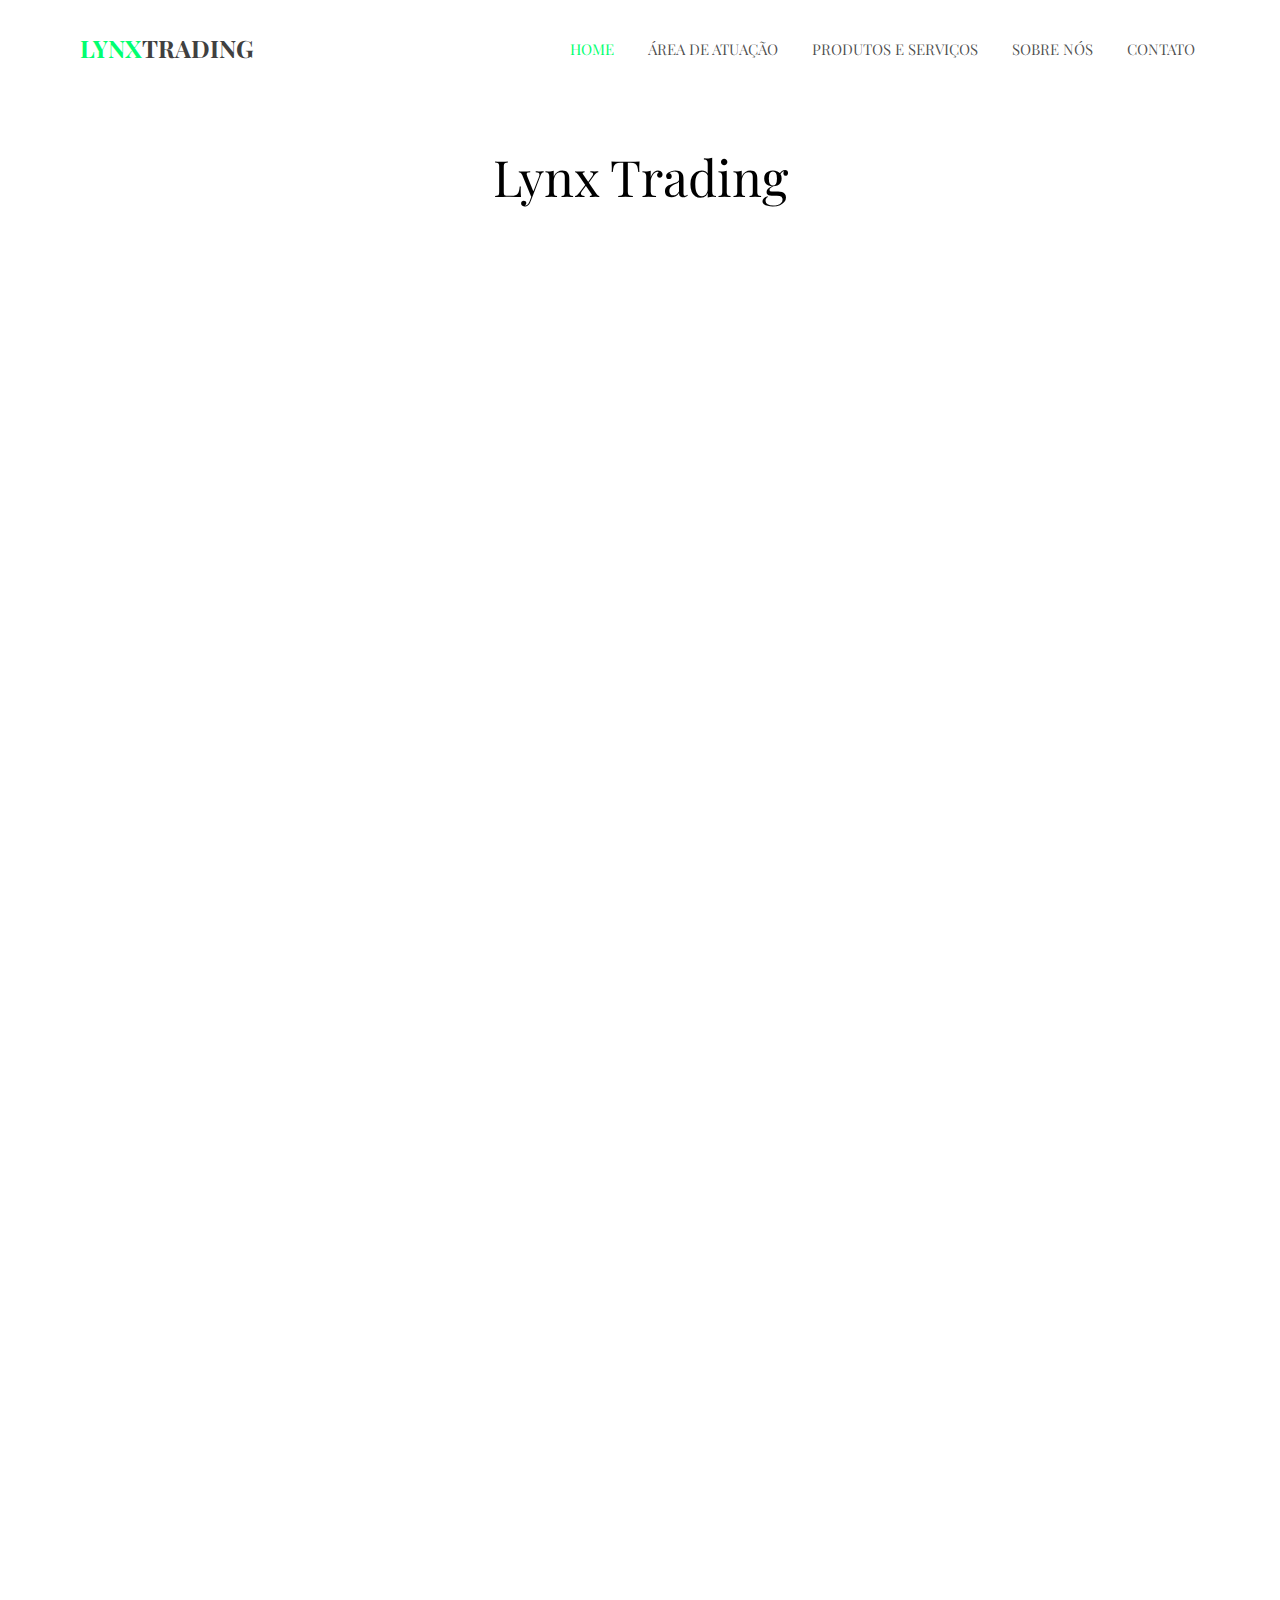
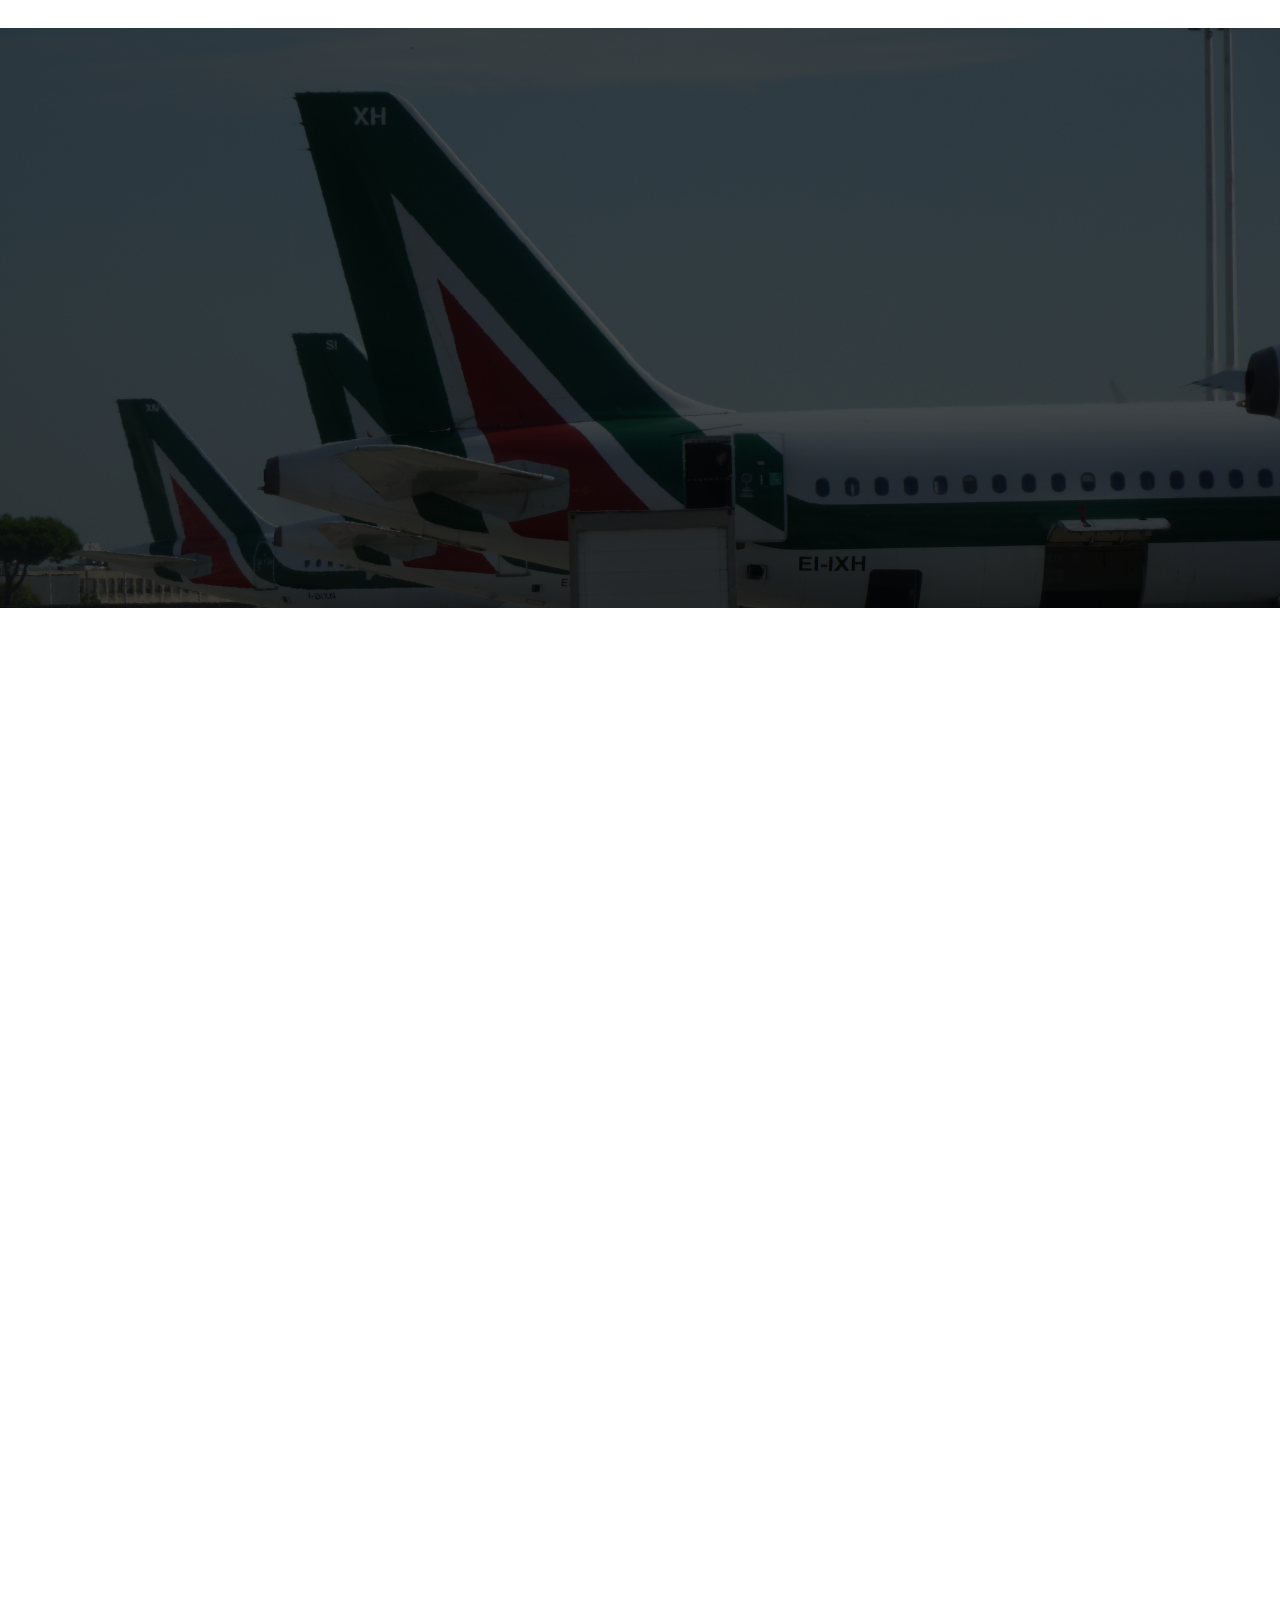
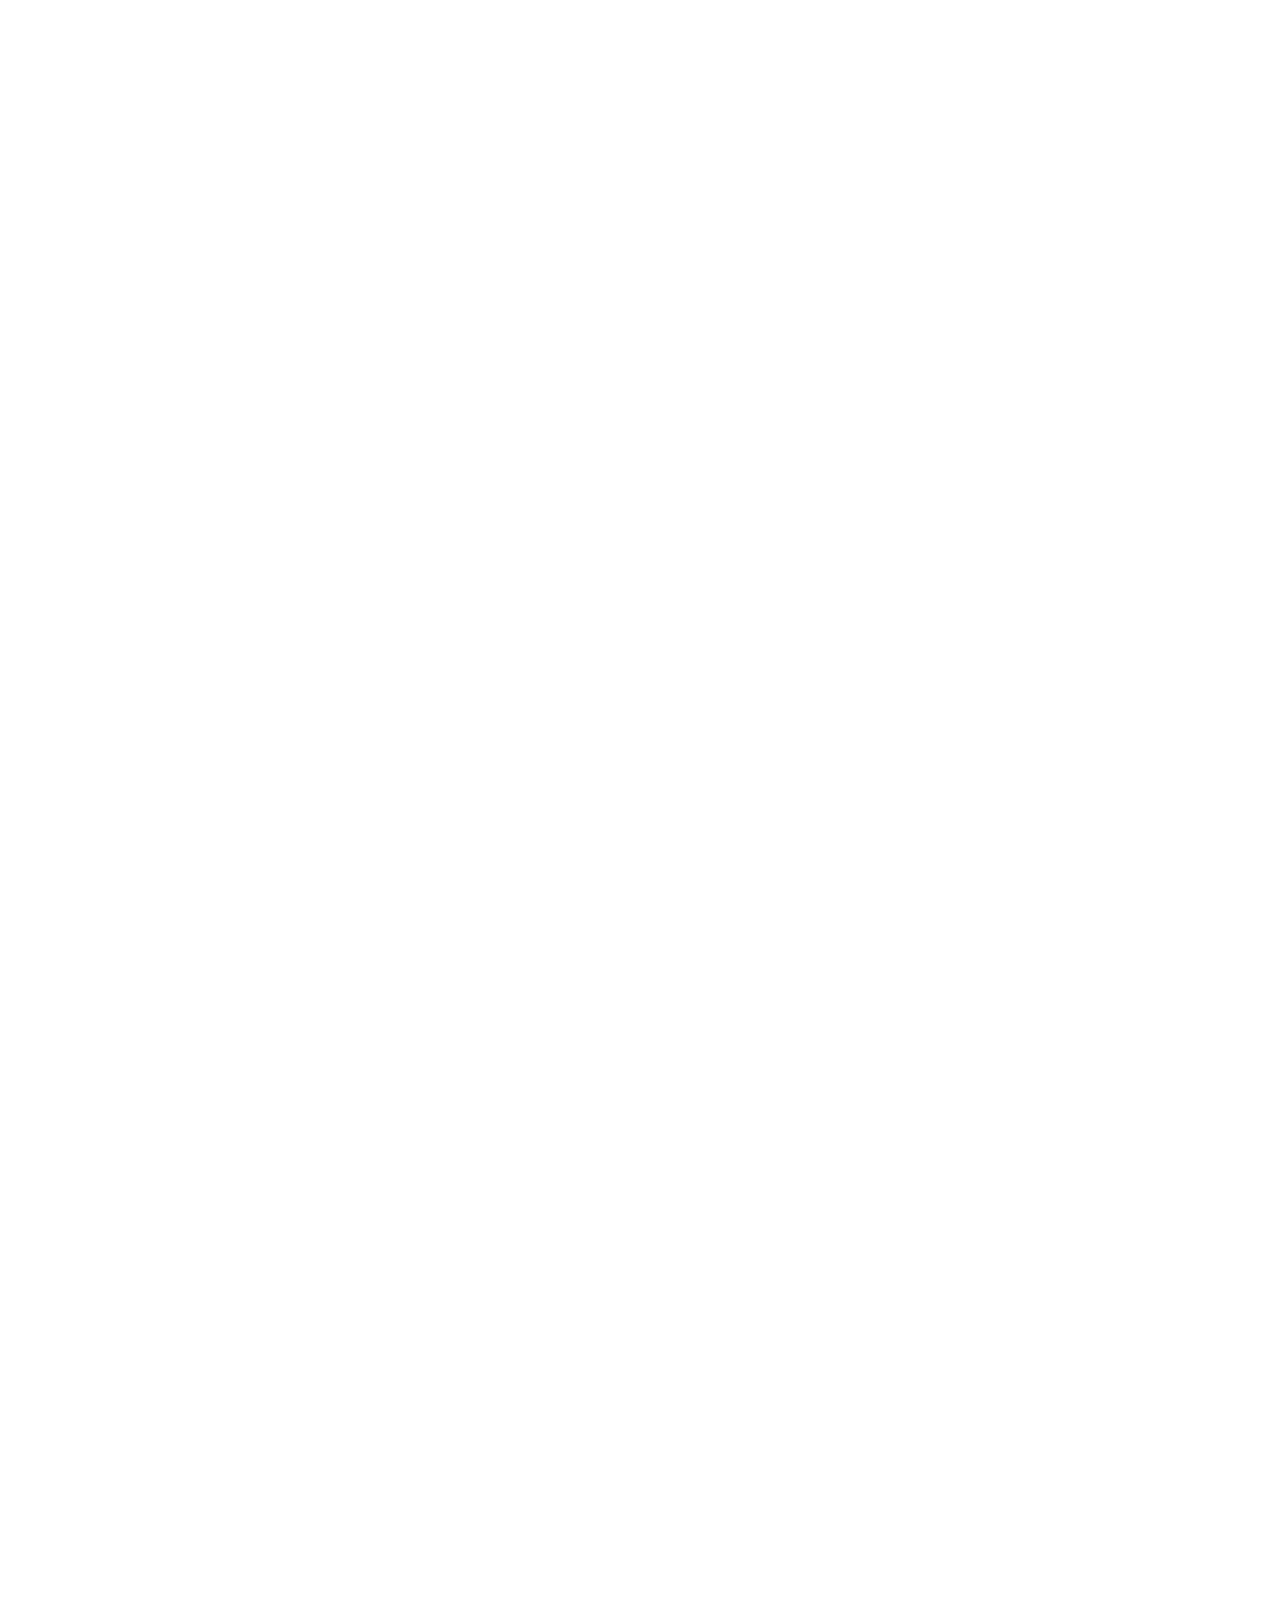
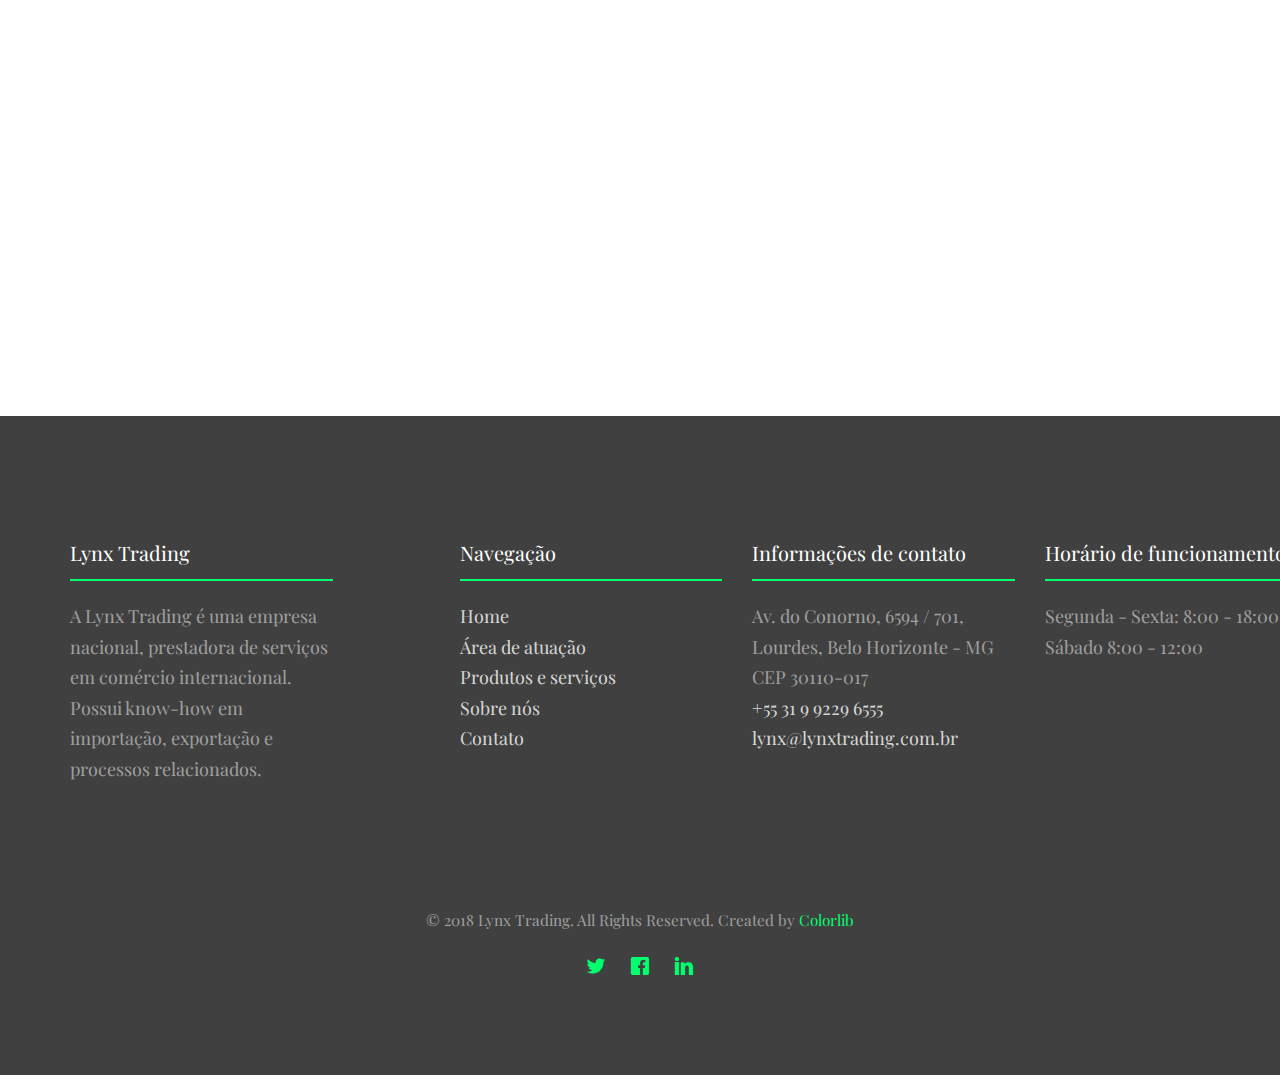
==== commit 77d9f7e2: "Correções finais de conteudo" ====
--- a/index.html
+++ b/index.html
@@ -80,50 +80,14 @@
 
 	<aside id="colorlib-hero" class="js-fullheight">
 		<div class="flexslider js-fullheight">
-			<ul class="slides">
-		   	<li style="background-image: url(images/img_bg_1.jpg);">
-		   		<div class="overlay-gradient"></div>
-		   		<div class="container">
-		   			<div class="row">
-			   			<div class="col-md-8 col-md-offset-2 text-center js-fullheight slider-text">
-			   				<div class="slider-text-inner">
-			   					<h1>Nós te ajudaremos com soluções de importação e exportação de mercadorias</h1>
-									<h2>Sua solução começa aqui!</h2>
-									<p><a class="btn btn-primary btn-lg" href="contact.html">Entre agora mesmo em contato</a></p>
-			   				</div>
-			   			</div>
-			   		</div>
-		   		</div>
-		   	</li>
-		   	<li style="background-image: url(images/img_bg_2.jpg);">
-		   		<div class="overlay-gradient"></div>
-		   		<div class="container">
-		   			<div class="row">
-			   			<div class="col-md-8 col-md-offset-2 text-center js-fullheight slider-text">
-			   				<div class="slider-text-inner">
-			   					<h1>Precisa de soluções para as suas importações?</h1>
-									<h2>Visite nosso site aqui! <a href="#" target="_blank">lynxtrading.com.br</a></h2>
-									<p><a class="btn btn-primary btn-lg btn-learn" href="contact.html">Entre agora mesmo em contato</a></p>
-			   				</div>
-			   			</div>
-			   		</div>
-		   		</div>
-		   	</li>
-		   	<li style="background-image: url(images/img_bg_3.jpg);">
-		   		<div class="overlay-gradient"></div>
-		   		<div class="container">
-		   			<div class="row">
-			   			<div class="col-md-8 col-md-offset-2 text-center js-fullheight slider-text">
-			   				<div class="slider-text-inner">
-			   					<h1>Precisa de soluções para as suas exportações?</h1>
-									<h2>Visite nosso site aqui! <a href="#" target="_blank">lynxtrading.com.br</a></h2>
-									<p><a class="btn btn-primary btn-lg btn-learn" href="contact.html">Entre agora mesmo em contato</a></p>
-			   				</div>
-			   			</div>
-			   		</div>
-		   		</div>
-		   	</li>		   	
-		  	</ul>
+			<div class="container-video">
+		   		<video id="video" width="100%" autoplay muted loop>
+		   			<source src="images/video1.mp4" type="video/mp4">
+		   		</video>
+		   		<div class="overlay-video">
+					Lynx Trading
+				</div>
+	   		</div>
 	  	</div>
 	</aside>
 	
--- a/css/style.css
+++ b/css/style.css
@@ -43,12 +43,12 @@
       content: ""; }
 
 a {
-  color: #63F15C;
+  color: #01FF70;
   -webkit-transition: 0.5s;
   -o-transition: 0.5s;
   transition: 0.5s; }
   a:hover, a:active, a:focus {
-    color: #63F15C;
+    color: #01FF70;
     outline: none;
     text-decoration: none; }
 
@@ -63,15 +63,15 @@
 
 ::-webkit-selection {
   color: #fff;
-  background: #63F15C; }
+  background: #01FF70; }
 
 ::-moz-selection {
   color: #fff;
-  background: #63F15C; }
+  background: #01FF70; }
 
 ::selection {
   color: #fff;
-  background: #63F15C; }
+  background: #01FF70; }
 
 .colorlib-nav .top-menu {
   padding: 28px 0; }
@@ -85,7 +85,7 @@
   font-weight: 700;
   font-family: "Playfair Display", Georgia, serif; }
   .colorlib-nav #colorlib-logo a {
-    color: #63F15C; }
+    color: #01FF70; }
     .colorlib-nav #colorlib-logo a span {
       color: #000; }
 
@@ -171,7 +171,7 @@
       padding: 30px 0px !important;
       color: #fff; }
       .colorlib-nav ul li.btn-cta a span {
-        background: #63F15C;
+        background: #01FF70;
         padding: 10px 20px;
         display: -moz-inline-stack;
         display: inline-block;
@@ -189,7 +189,7 @@
         -moz-box-shadow: 0px 14px 20px -9px rgba(0, 0, 0, 0.75);
         box-shadow: 0px 14px 20px -9px rgba(0, 0, 0, 0.75); }
     .colorlib-nav ul li.active > a {
-      color: #63F15C;
+      color: #01FF70;
       position: relative; }
 
 #colorlib-counter,
@@ -338,7 +338,7 @@
           border: none !important;
           font-size: 18px; }
           #colorlib-hero .flexslider .slider-text > .slider-text-inner .btn:hover {
-            background: #63F15C !important;
+            background: #01FF70 !important;
             -webkit-box-shadow: 0px 14px 30px -15px rgba(0, 0, 0, 0.75) !important;
             -moz-box-shadow: 0px 14px 30px -15px rgba(0, 0, 0, 0.75) !important;
             box-shadow: 0px 14px 30px -15px rgba(0, 0, 0, 0.75) !important; }
@@ -399,7 +399,7 @@
       height: 100px;
       font-size: 50px;
       color: #fff;
-      background: #63F15C;
+      background: #01FF70;
       -webkit-border-radius: 50%;
       -moz-border-radius: 50%;
       -ms-border-radius: 50%;
@@ -494,7 +494,7 @@
       outline: none;
       -webkit-box-shadow: none;
       box-shadow: none;
-      border-color: #63F15C; }
+      border-color: #01FF70; }
 
 .progress-bar {
   background-color: #404040 !important;
@@ -565,7 +565,7 @@
     .services:hover h3 a, .services:focus h3 a {
       color: #fff; }
     .services:hover .icon i, .services:focus .icon i {
-      color: #63F15C; }
+      color: #01FF70; }
 
 .colorlib-social-icons {
   margin: 0;
@@ -583,7 +583,7 @@
       display: inline-block;
       zoom: 1;
       *display: inline;
-      color: #63F15C;
+      color: #01FF70;
       padding-left: 10px;
       padding-right: 10px; }
       .colorlib-social-icons li a i {
@@ -598,7 +598,7 @@
     list-style: none;
     position: relative; }
     .colorlib-contact-info ul li:before {
-      color: #63F15C;
+      color: #01FF70;
       position: absolute;
       left: 0;
       top: .05em;
@@ -698,7 +698,7 @@
       text-decoration: none; }
 
 #colorlib-testimonial .owl-theme .owl-dots .owl-dot.active span, #colorlib-testimonial .owl-theme .owl-dots .owl-dot:hover span {
-  background: #63F15C; }
+  background: #01FF70; }
 
 #colorlib-testimonial .owl-theme .owl-dots .owl-dot span {
   background: #404040; }
@@ -745,7 +745,7 @@
   #colorlib-started .btn {
     height: 54px;
     border: none !important;
-    background: #63F15C;
+    background: #01FF70;
     color: #fff;
     font-size: 16px;
     text-transform: uppercase;
@@ -764,7 +764,7 @@
 .blog-featured h2 a {
   color: #404040; }
   .blog-featured h2 a:hover {
-    color: #63F15C; }
+    color: #01FF70; }
 
 .blog-entry {
   width: 100%;
@@ -782,7 +782,7 @@
     .blog-entry .desc h3 a {
       color: #404040; }
       .blog-entry .desc h3 a:hover {
-        color: #63F15C; }
+        color: #01FF70; }
     .blog-entry .desc .meta {
       color: #999999;
       font-size: 16px;
@@ -822,7 +822,7 @@
         .colorlib-blog .blog-text span.comment a {
           color: rgba(0, 0, 0, 0.3); }
           .colorlib-blog .blog-text span.comment a i {
-            color: #63F15C;
+            color: #01FF70;
             padding-left: 7px; }
     .colorlib-blog .blog-text .meta {
       color: #b3b3b3;
@@ -859,7 +859,7 @@
   #colorlib-footer h4 {
     color: #fff;
     font-size: 20px;
-    border-bottom: 2px solid #63F15C;
+    border-bottom: 2px solid #01FF70;
     padding-bottom: 15px; }
   #colorlib-footer .colorlib-widget {
     margin-bottom: 30px; }
@@ -1102,18 +1102,18 @@
     outline: none !important; }
 
 .btn-primary {
-  background: #63F15C;
+  background: #01FF70;
   color: #fff;
-  border: 2px solid #63F15C; }
+  border: 2px solid #01FF70; }
   .btn-primary:hover, .btn-primary:focus, .btn-primary:active {
-    background: #c5ad60 !important;
-    border-color: #c5ad60 !important; }
+    background: #7af9b2 !important;
+    border-color: #7af9b2 !important; }
   .btn-primary.btn-outline {
     background: transparent;
-    color: #63F15C;
-    border: 2px solid #63F15C; }
+    color: #01FF70;
+    border: 2px solid #01FF70; }
     .btn-primary.btn-outline:hover, .btn-primary.btn-outline:focus, .btn-primary.btn-outline:active {
-      background: #63F15C;
+      background: #01FF70;
       color: #fff; }
 
 .btn-success {
@@ -1222,7 +1222,7 @@
     outline: none;
     -webkit-box-shadow: none;
     box-shadow: none;
-    border-color: #63F15C; }
+    border-color: #01FF70; }
 
 .row-pb-md {
   padding-bottom: 4em !important; }
@@ -1245,14 +1245,16 @@
 .container-video { position:relative; }
 .container-video video {
     position:relative;
+    opacity: 0.7;
     z-index:0;
 }
 .overlay-video {
-    color: white;
+    color: black;
     font-size: 50px;
-    position:absolute;
-    top:50%;
+    font-weight: 200;
+    position: absolute;
+    top: 50%;
     left: 50%;
-    right: 50%;
+    transform: translate(-50%, -50%);
     z-index:1;
 }
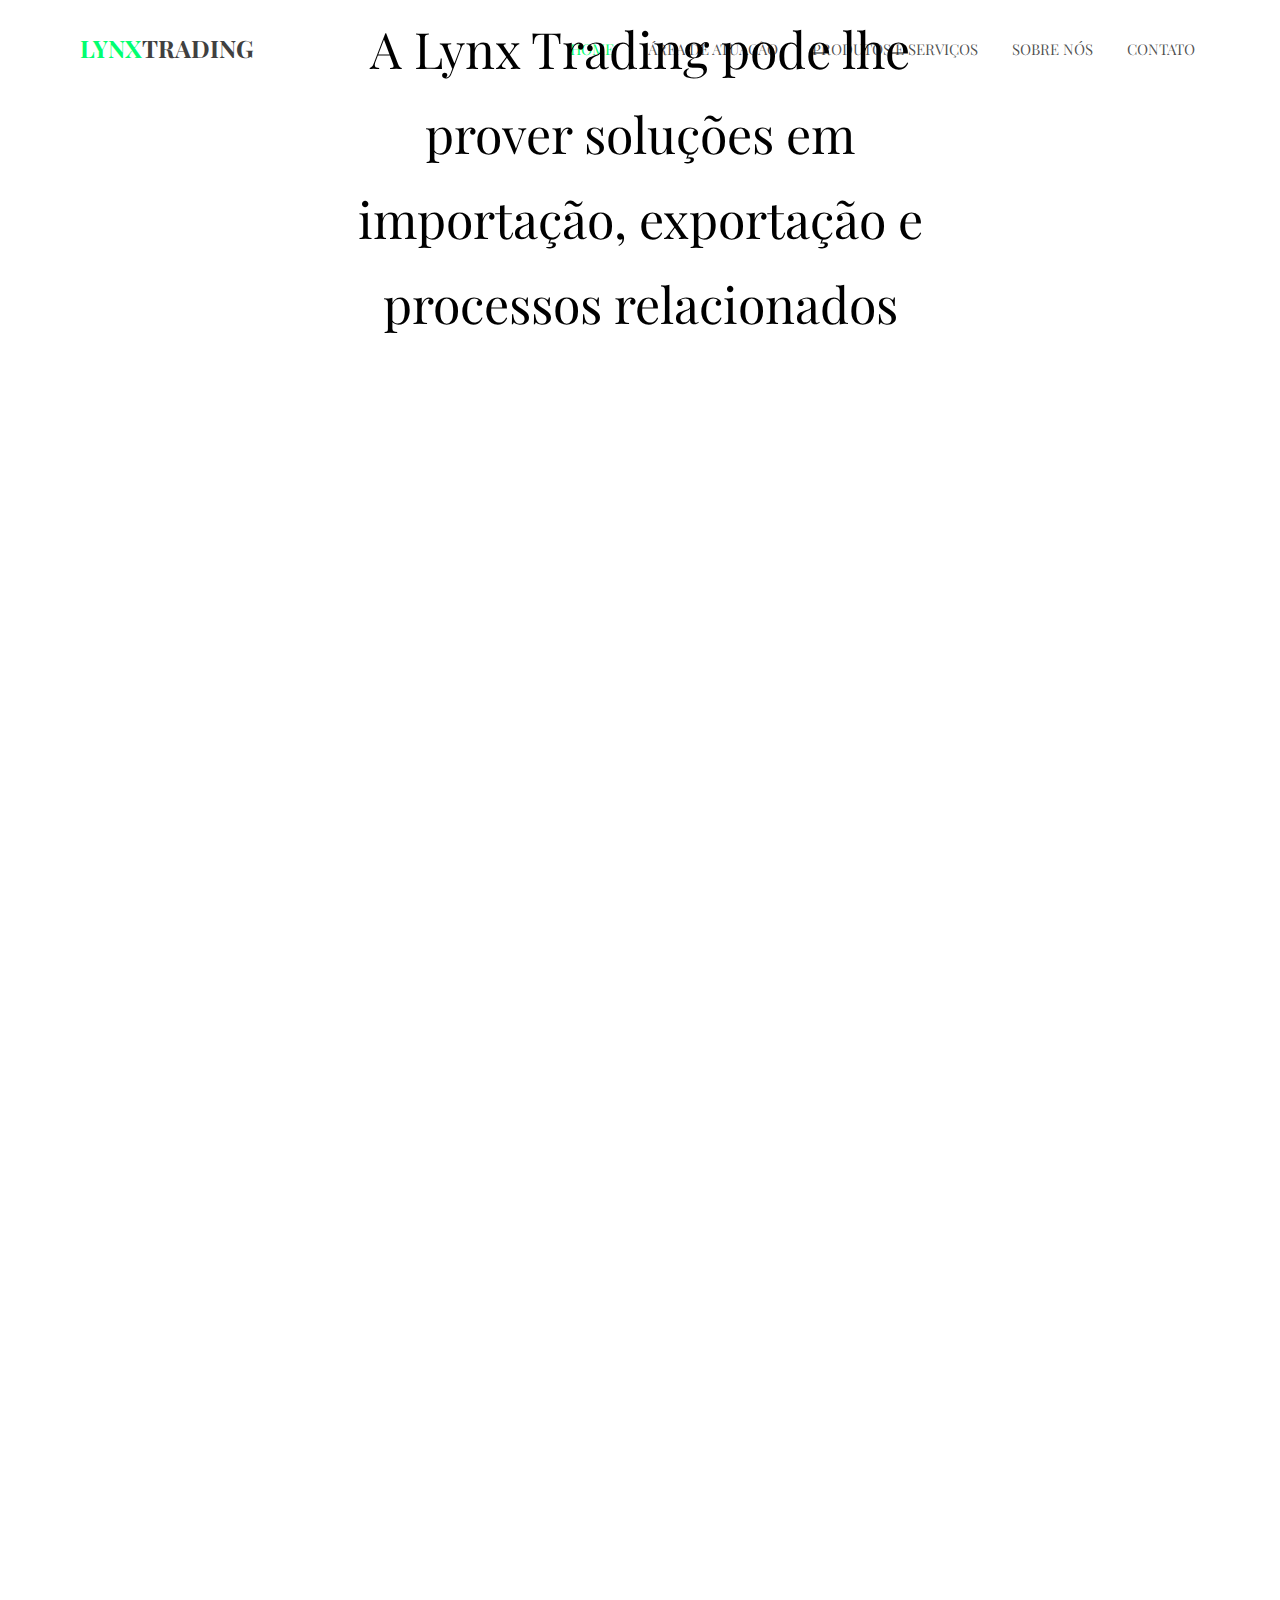
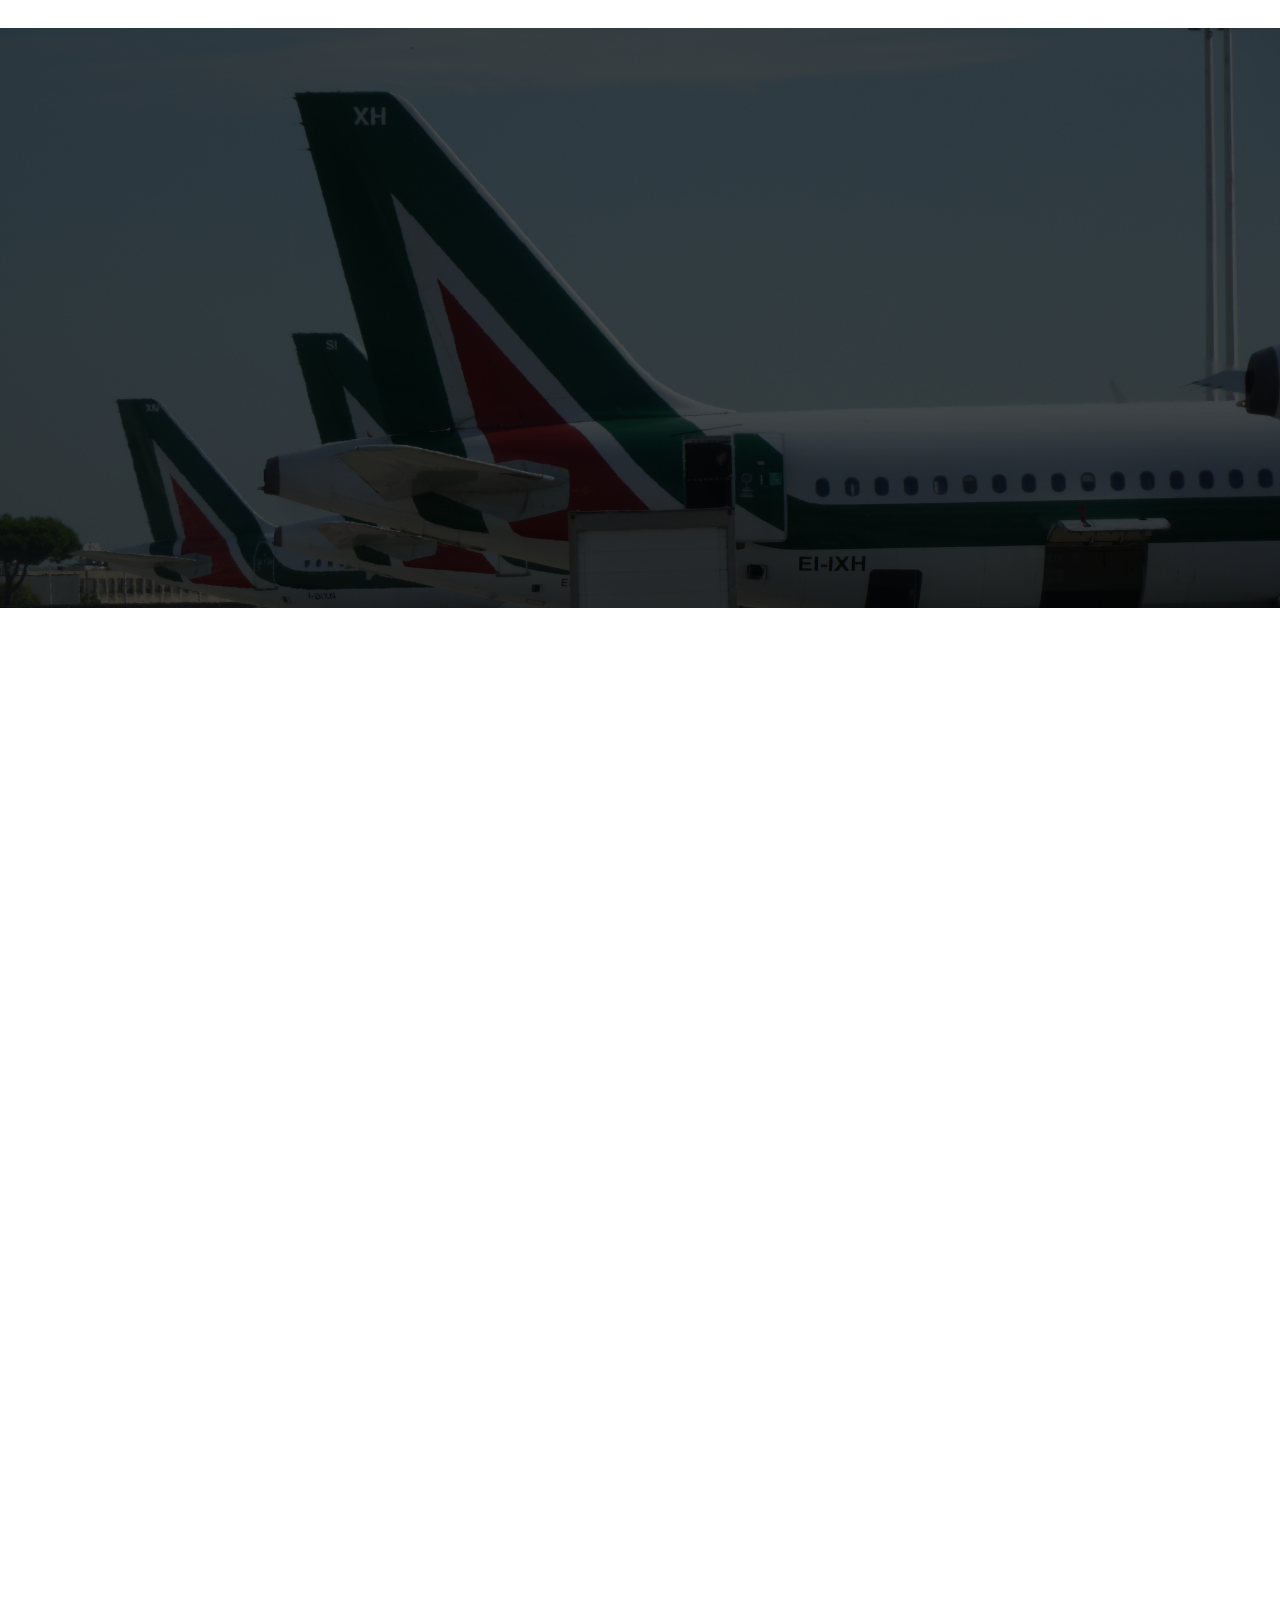
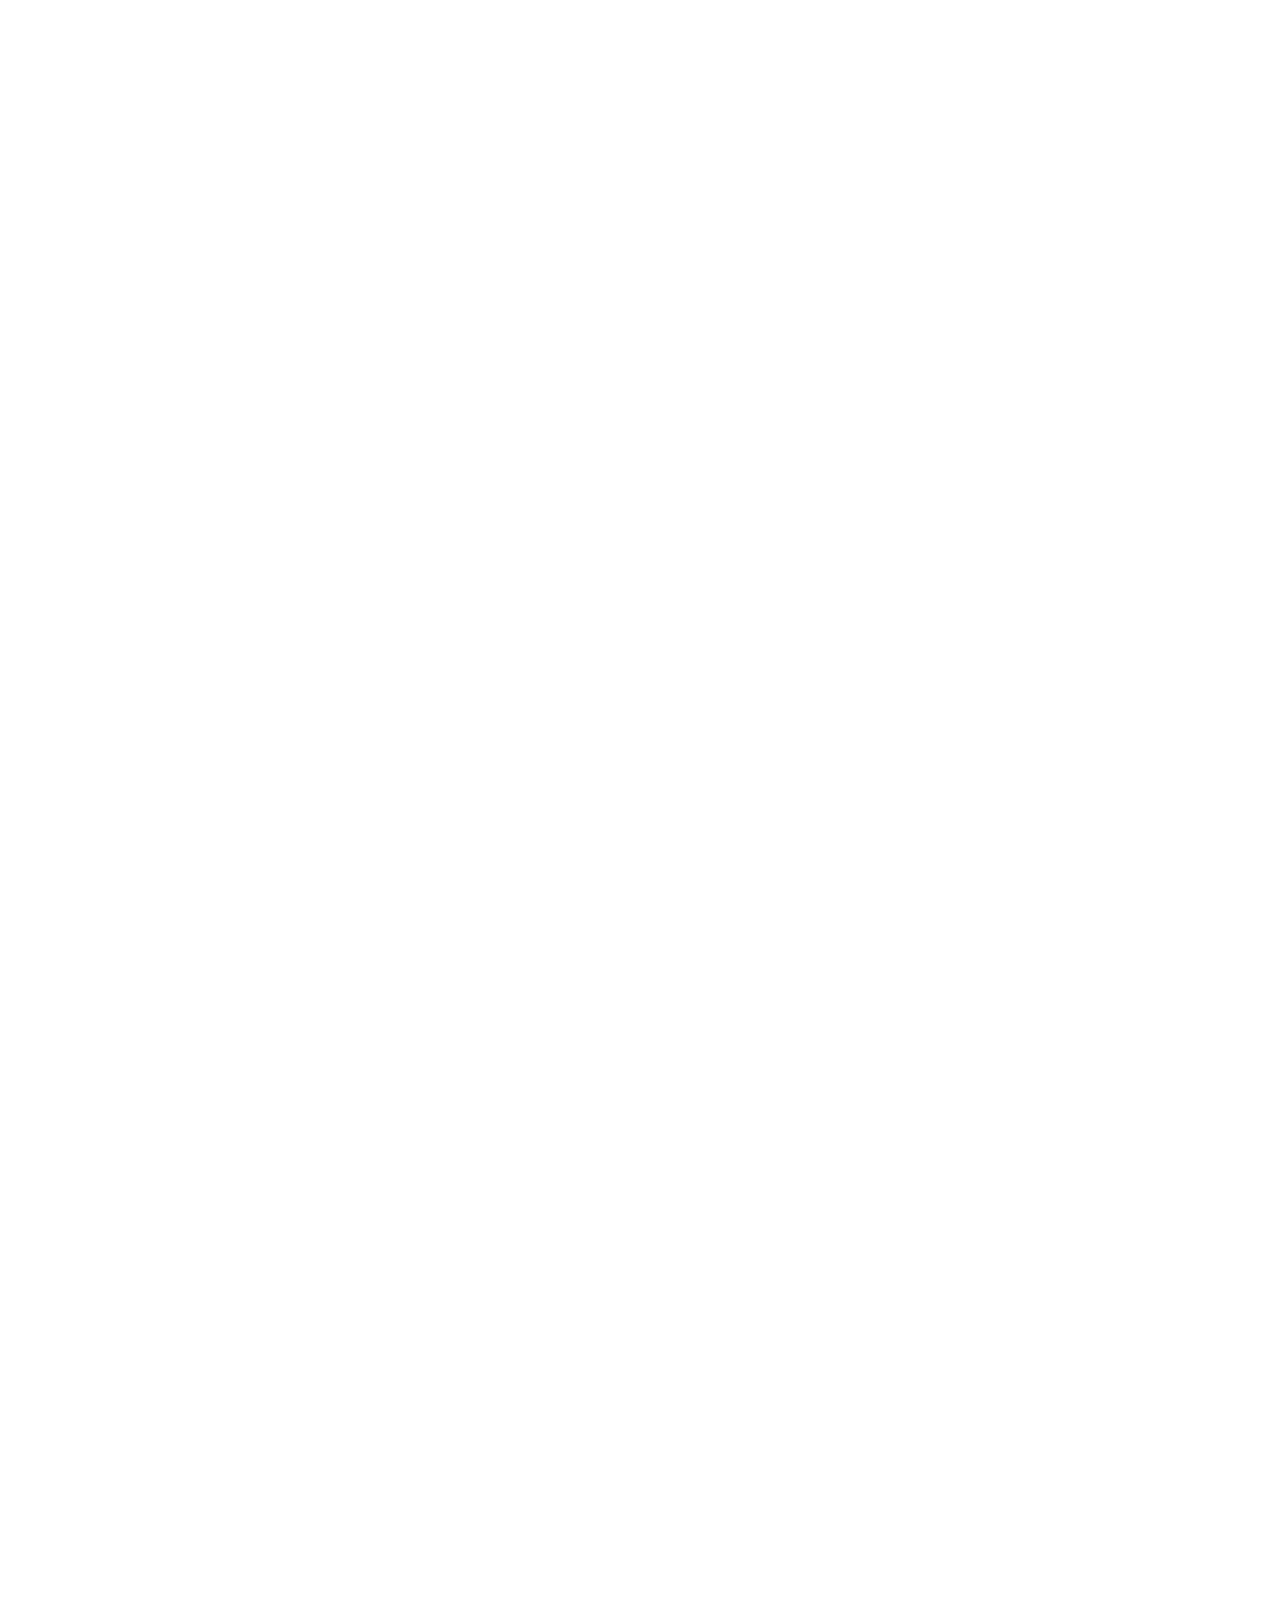
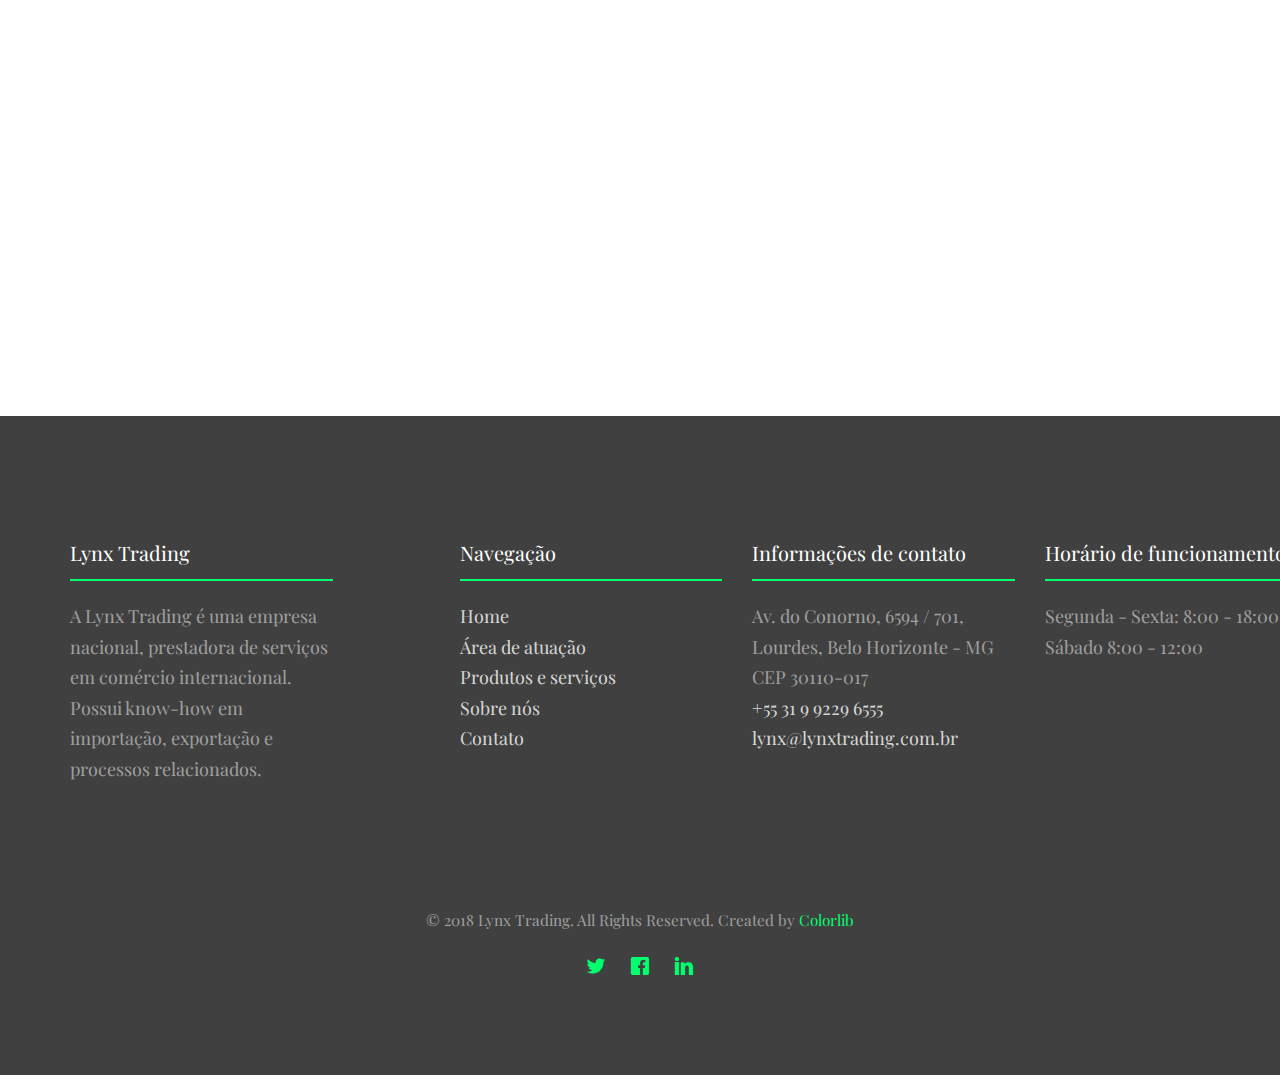
==== commit fcfa1a4c: "Correções finais de conteudo" ====
--- a/index.html
+++ b/index.html
@@ -85,7 +85,7 @@
 		   			<source src="images/video1.mp4" type="video/mp4">
 		   		</video>
 		   		<div class="overlay-video">
-					Lynx Trading
+					A Lynx Trading pode lhe prover soluções em importação, exportação e processos relacionados
 				</div>
 	   		</div>
 	  	</div>
--- a/css/style.css
+++ b/css/style.css
@@ -1245,14 +1245,16 @@
 .container-video { position:relative; }
 .container-video video {
     position:relative;
-    opacity: 0.7;
+    opacity: 0.5;
     z-index:0;
 }
 .overlay-video {
     color: black;
     font-size: 50px;
+    font-family: "Playfair Display", Georgia, serif;
     font-weight: 200;
     position: absolute;
+    text-align: center;
     top: 50%;
     left: 50%;
     transform: translate(-50%, -50%);
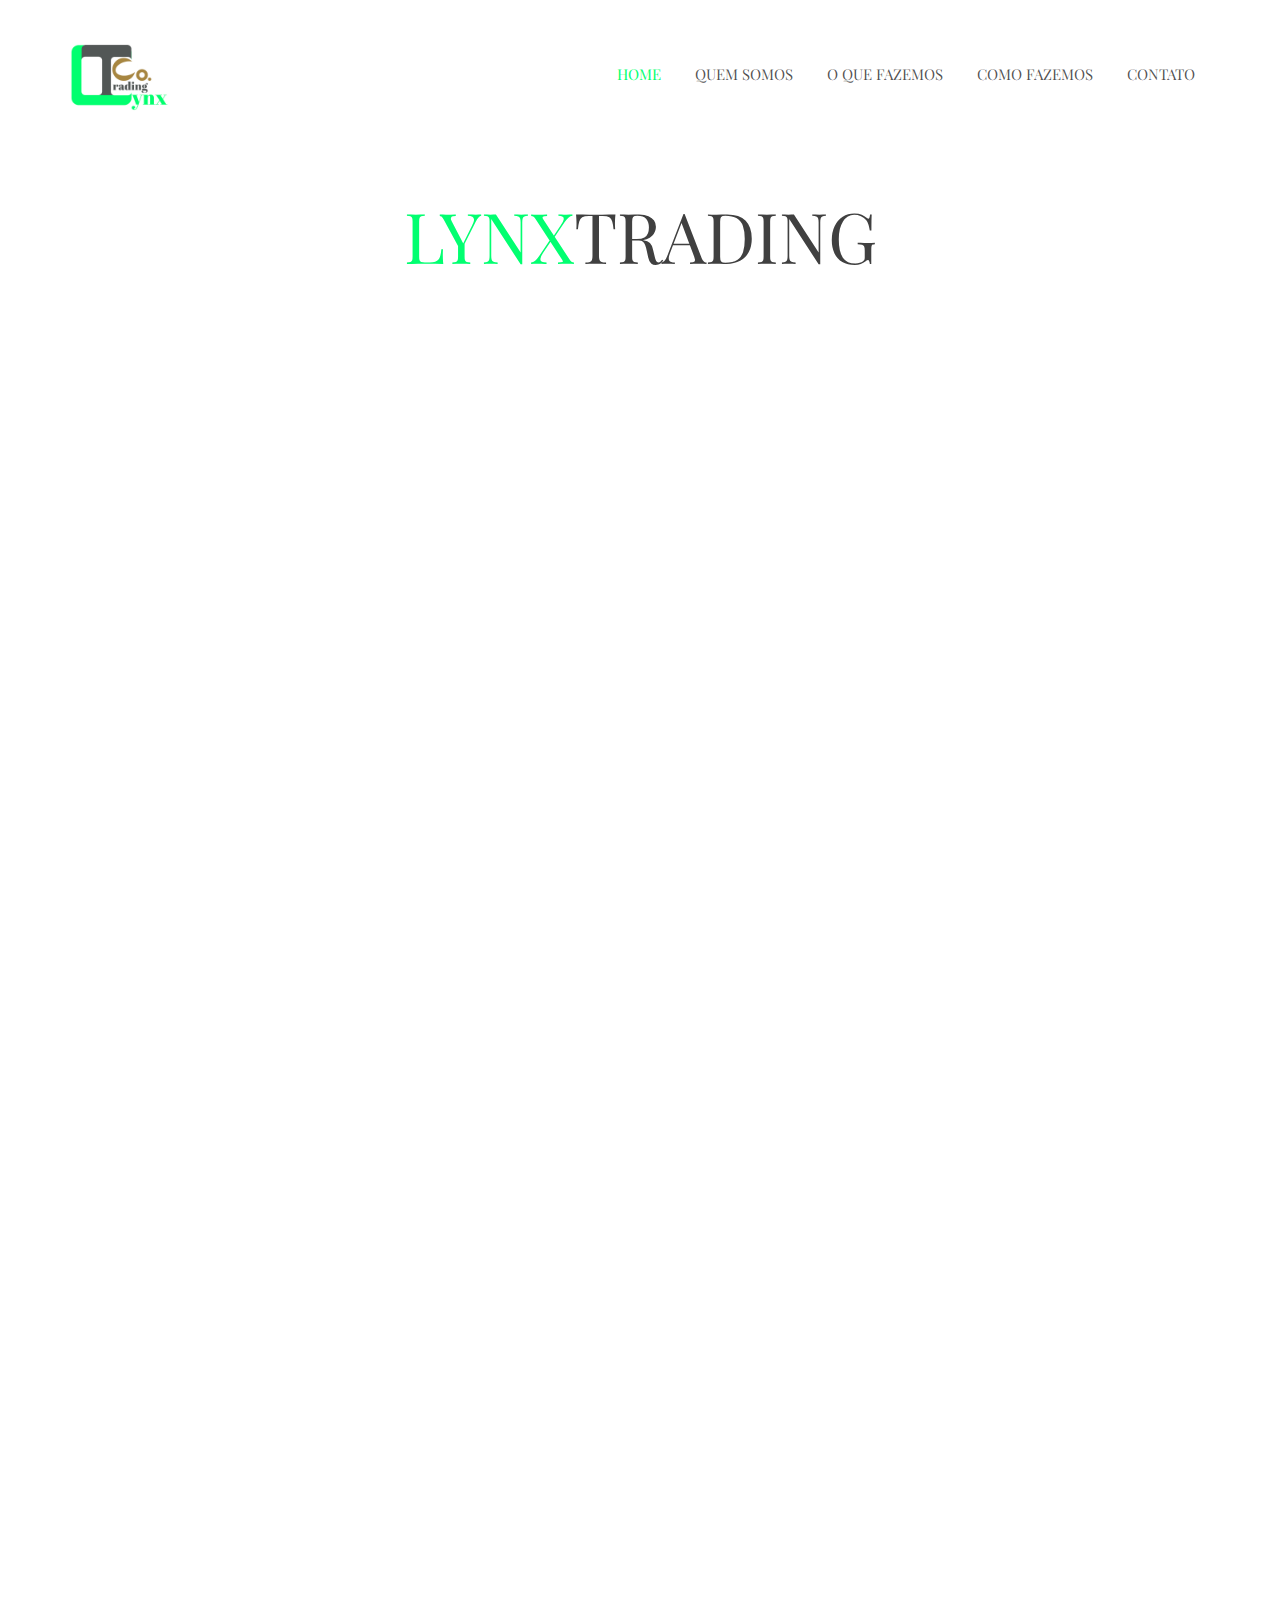
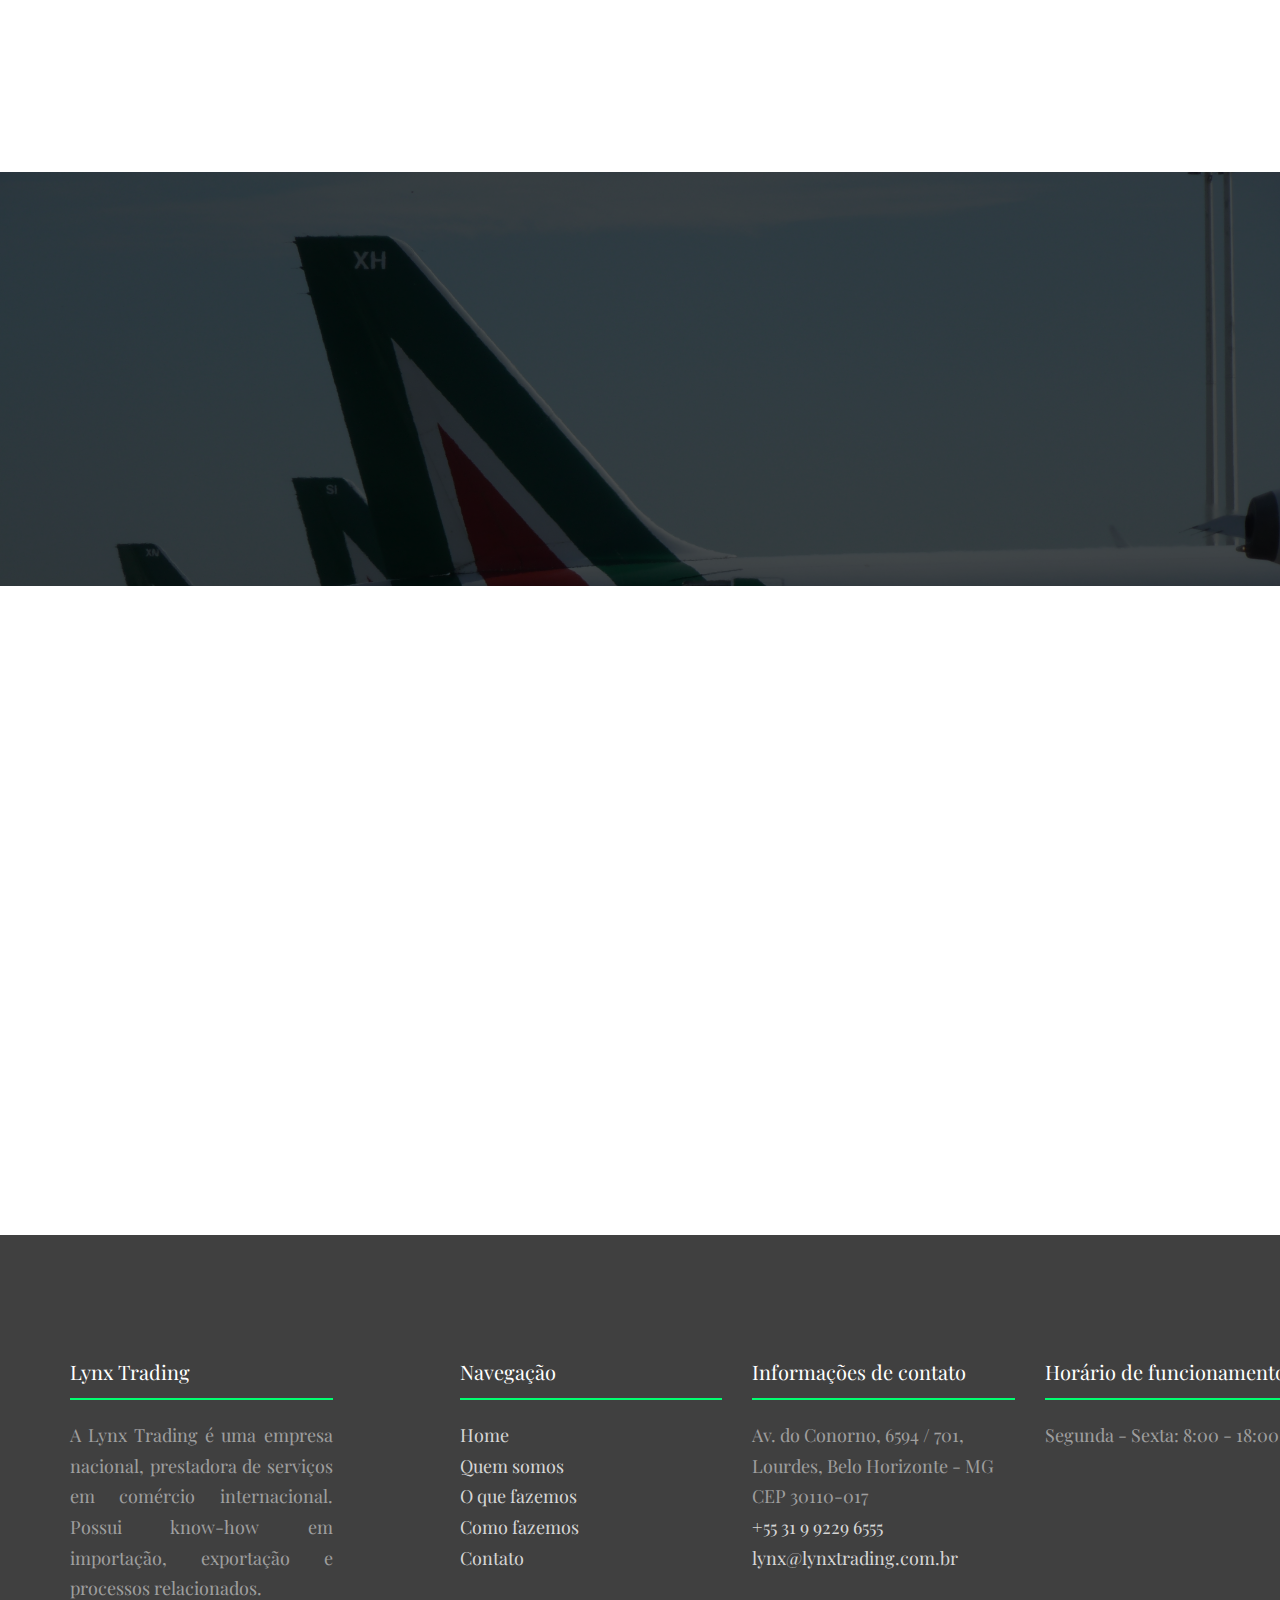
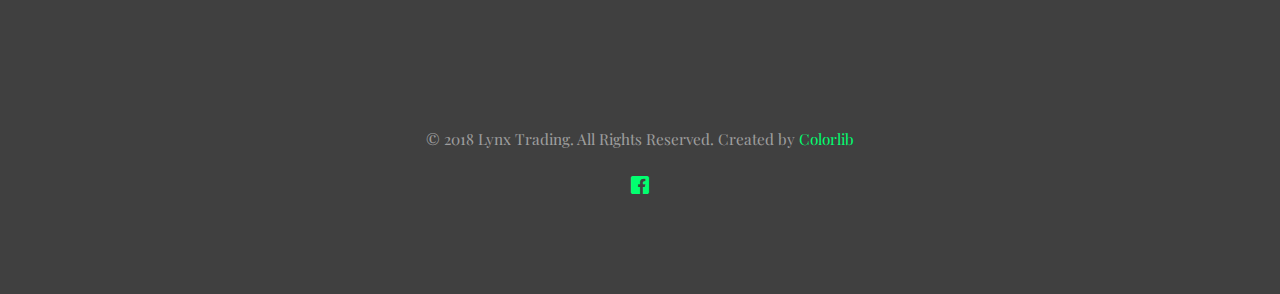
==== commit 93360a50: "Correções finais para publicação" ====
--- a/index.html
+++ b/index.html
@@ -61,19 +61,18 @@
 			<div class="container">
 				<div class="row">
 					<div class="col-md-2">
-						<div id="colorlib-logo"><a href="index.html">Lynx<span id="colorlib-title">Trading</span></a></div>
+						<img src="images/logo.png" height="100px">
 					</div>
-					<div class="col-md-10 text-right menu-1">
+					<div class="col-md-10 text-right menu-1" style="margin-top: 25px;">
 						<ul>
 							<li class="active"><a href="index.html">Home</a></li>
-							<li><a href="acting_area.html">Área de atuação</a></li>
-							<li><a href="products.html">Produtos e serviços</a></li>
-							<li><a href="about.html">Sobre nós</a></li>
+							<li><a href="about.html">Quem somos</a></li>
+							<li><a href="products.html">O que fazemos</a></li>
+							<li><a href="acting_area.html">Como fazemos</a></li>
 							<li><a href="contact.html">Contato</a></li>
 						</ul>
 					</div>
 				</div>
-				
 			</div>
 		</div>
 	</nav>
@@ -85,7 +84,7 @@
 		   			<source src="images/video1.mp4" type="video/mp4">
 		   		</video>
 		   		<div class="overlay-video">
-					A Lynx Trading pode lhe prover soluções em importação, exportação e processos relacionados
+					<a href="index.html">LYNX<span id="colorlib-title">TRADING</span></a>
 				</div>
 	   		</div>
 	  	</div>
@@ -95,143 +94,34 @@
 		<div class="container">
 			<div class="row animate-box">
 				<div class="col-md-8 col-md-offset-2 text-center colorlib-heading">
-					<h2>Áreas de atuação</h2>
-					<p>A <a href="#" target="_blank">Lynx Trading</a> conduz projetos internacionais seguindo padrões de integridade, eficiência e compromissos éticos. Nossas ações estabelecem relação de transparência visão na antecipação de riscos e planejamento em resultados com qualidade pactuada com o objetivo do nosso cliente. Desenvolvemos soluções integradas desde a procura de fornecedores no mercado internacional, avaliação de idoneidade, estudo de viabilidade do projeto, negociação com fornecedores, auditoria no fornecedor, logística nacional e internacional, assim como desembaraço aduaneiro.</p>
-				</div>
-			</div>
-		</div>
-	</div>
+					<h2>QUEM SOMOS</h2>
+					<p style="text-align: justify;">A <a href="#" target="_blank">Lynx Trading</a> conduz projetos internacionais seguindo padrões de integridade, eficiência e compromissos éticos. Nossas ações estabelecem relação de transparência visão na antecipação de riscos e planejamento em resultados com qualidade pactuada com o objetivo do nosso cliente. Desenvolvemos soluções integradas desde a procura de fornecedores no mercado internacional, avaliação de idoneidade, estudo de viabilidade do projeto, negociação com fornecedores, auditoria no fornecedor, logística nacional e internacional, assim como desembaraço aduaneiro.</p>
+					<p><a href="about.html" class="btn btn-primary btn-lg">Saiba mais</a></p>
+				</div>
+			</div>
+		</div>
+	</div>	
 
 	<div id="colorlib-started" style="background-image:url(images/img_bg_2.jpg);" data-stellar-background-ratio="0.5">
 		<div class="overlay"></div>
 		<div class="container">
 			<div class="row animate-box">
-				<div class="col-md-8 col-md-offset-2 text-center colorlib-heading colorlib-heading2">
-					<h2>Experiência em comércio internacional</h2>
-					<p>A <a href="#" target="_blank">Lynx Trading</a> é uma empresa brasileira, de capital nacional, prestadora de serviços em comércio internacional. Com know-how em importação, exportação e processos relacionados.</p>
-					<p><a href="contact.html" class="btn btn-primary btn-lg">Entre em contato</a></p>
-				</div>
-			</div>
-		</div>
-	</div>
-	
+				<div class="col-md-8 col-md-offset-2 text-center colorlib-heading">
+					<h2>O QUE FAZEMOS</h2>
+					Somos uma empresa brasileira, de capital nacional, prestadora de serviços em comércio internacional. Com know-how em importação, exportação e processos relacionados.</p>
+					<p><a href="products.html" class="btn btn-primary btn-lg">Saiba mais</a></p>
+				</div>
+			</div>
+		</div>
+	</div>	
+
 	<div id="colorlib-about">
 		<div class="container">
 			<div class="row animate-box">
 				<div class="col-md-8 col-md-offset-2 text-center colorlib-heading">
-					<h2>Produtos e serviços</h2>
-				</div>
-			</div>
-			<div class="row">
-				<div class="col-md-4 col-sm-4 text-center animate-box" data-animate-effect="fadeIn">
-					<div class="colorlib-staff">
-							<img src="images/service7.jpg" alt="Template" height="300">
-							<h3>Importação de produtos hospitalares</h3>
-						</div>
-					</div>
-					
-					<div class="col-md-4 col-sm-4 text-center animate-box" data-animate-effect="fadeIn">
-						<div class="colorlib-staff">
-							<img src="images/service2.jpg" alt="Template" height="300">
-							<h3>Importação de produtos químicos</h3>
-						</div>
-					</div>
-					<div class="col-md-4 col-sm-4 text-center animate-box" data-animate-effect="fadeIn">
-						<div class="colorlib-staff">
-							<img src="images/service3.jpg" alt="Template" height="300">
-							<h3>Importação de embalagens customizadas, comerciais ou industriais</h3>
-						</div>
-					</div>
-					<div class="col-md-4 col-sm-4 text-center animate-box" data-animate-effect="fadeIn">
-						<div class="colorlib-staff">
-							<img src="images/service5.jpg" alt="Template" height="300">
-							<h3>Importação de alimentos</h3>
-						</div>
-					</div>
-					<div class="col-md-4 col-sm-4 text-center animate-box" data-animate-effect="fadeIn">
-						<div class="colorlib-staff">
-							<img src="images/service1.jpg" alt="Template" height="300">
-							<h3>Exportação de minérios</h3>
-						</div>
-					</div>
-					<div class="col-md-4 col-sm-4 text-center animate-box" data-animate-effect="fadeIn">
-						<div class="colorlib-staff">
-							<img src="images/service6.jpg" alt="Template" height="300">
-							<h3>Importação de artigos para hotéis</h3>
-						</div>
-					</div>
-					<div class="col-md-4 col-sm-4 text-center animate-box" data-animate-effect="fadeIn">
-						<div class="colorlib-staff">
-							<img src="images/service4.jpg" alt="Template" height="300">
-							<h3>Importação de autopeças</h3>
-						</div>
-					</div>				
-					<div class="col-md-4 col-sm-4 text-center animate-box" data-animate-effect="fadeIn">
-						<div class="colorlib-staff">
-							<img src="images/service8.jpg" alt="Template" height="300">
-							<h3>Serviço de procurement</h3>
-						</div>
-					</div>
-					<div class="col-md-4 col-sm-4 text-center animate-box" data-animate-effect="fadeIn">
-						<div class="colorlib-staff">
-							<img src="images/service9.jpg" alt="Template" height="300">
-							<h3>Auditoria no fornecedor</h3>
-						</div>
-					</div>
-					<div class="col-md-4 col-sm-4 text-center animate-box" data-animate-effect="fadeIn">
-						<div class="colorlib-staff">
-							<img src="images/service10.jpg" alt="Template" height="300">
-							<h3>Planilha estimativa de custos</h3>
-						</div>
-					</div>
-					<div class="col-md-4 col-sm-4 text-center animate-box" data-animate-effect="fadeIn">
-						<div class="colorlib-staff">
-							<img src="images/service11.jpg" alt="Template" height="300">
-							<h3>Solicitação de amostras</h3>
-						</div>
-					</div>
-					<div class="col-md-4 col-sm-4 text-center animate-box" data-animate-effect="fadeIn">
-						<div class="colorlib-staff">
-							<img src="images/service12.jpg" alt="Template" height="300">
-							<h3>Logística nas fábricas</h3>
-						</div>
-					</div>
-					<div class="col-md-4 col-sm-4 text-center animate-box" data-animate-effect="fadeIn">
-						<div class="colorlib-staff">
-							<img src="images/service13.jpg" alt="Template" height="300">
-							<h3>Desembaraço aduaneiro</h3>
-						</div>
-					</div>
-					<div class="col-md-4 col-sm-4 text-center animate-box" data-animate-effect="fadeIn">
-						<div class="colorlib-staff">
-							<img src="images/service14.jpg" alt="Template" height="300">
-							<h3>Importação aérea</h3>
-						</div>
-					</div>
-					<div class="col-md-4 col-sm-4 text-center animate-box" data-animate-effect="fadeIn">
-						<div class="colorlib-staff">
-							<img src="images/service15.jpg" alt="Template" height="300">
-							<h3>Importação marítima</h3>
-						</div>
-					</div>
-					<div class="col-md-4 col-sm-4 text-center animate-box" data-animate-effect="fadeIn">
-						<div class="colorlib-staff">
-							<img src="images/service16.jpg" alt="Template" height="300">
-							<h3>Averbação do Seguro Internacional</h3>
-						</div>
-					</div>
-					<div class="col-md-4 col-sm-4 text-center animate-box" data-animate-effect="fadeIn">
-						<div class="colorlib-staff">
-							<img src="images/service17.jpg" alt="Template" height="300">
-							<h3>Transporte rodoviário</h3>
-						</div>
-					</div>
-				</div>
-				<div class="row animate-box">
-					<div class="col-md-8 col-md-offset-2 text-center colorlib-heading">
-						<p>Consulte já nossos profissionais e otimize o seu negócio.</p>
-						<p><a href="contact.html" class="btn btn-primary btn-lg">Entre em contato</a></p>
-					</div>
+					<h2>COMO FAZEMOS</h2>
+					Conduzimos projetos internacionais seguindo padrões de integridade, eficiência e compromissos éticos. Nossas ações estabelecem relação de transparência visão na antecipação de riscos e planejamento em resultados com qualidade pactuada com o objetivo do nosso cliente.</p>
+					<p><a href="acting_area.html" class="btn btn-primary btn-lg">Saiba mais</a></p>
 				</div>
 			</div>
 		</div>
@@ -242,15 +132,15 @@
 			<div class="row row-pb-md">
 				<div class="col-md-3 colorlib-widget">
 					<h4>Lynx Trading</h4>
-					<p>A Lynx Trading é uma empresa nacional, prestadora de serviços em comércio internacional. Possui know-how em importação, exportação e processos relacionados.</p>
+					<p style="text-align: justify;">A Lynx Trading é uma empresa nacional, prestadora de serviços em comércio internacional. Possui know-how em importação, exportação e processos relacionados.</p>
 				</div>
 				<div class="col-md-3 col-md-push-1">
 					<h4>Navegação</h4>
 					<ul class="colorlib-footer-links">
 						<li><a href="#">Home</a></li>
-						<li><a href="acting_area.html">Área de atuação</a></li>
-						<li><a href="products.html">Produtos e serviços</a></li>
-						<li><a href="about.html">Sobre nós</a></li>
+						<li><a href="about.html">Quem somos</a></li>
+						<li><a href="products.html">O que fazemos</a></li>
+						<li><a href="acting_area.html">Como fazemos</a></li>		
 						<li><a href="contact.html">Contato</a></li>
 					</ul>
 				</div>
@@ -268,7 +158,6 @@
 					<h4>Horário de funcionamento</h4>
 					<ul class="colorlib-footer-links">
 						<li>Segunda - Sexta: 8:00 - 18:00</li>
-						<li>Sábado 8:00 - 12:00</li>
 					</ul>
 				</div>
 			</div>
@@ -276,13 +165,14 @@
 			<div class="row copyright">
 				<div class="col-md-12 text-center">
 					<p>
-					<small class="block">&copy; 2018 Lynx Trading. All Rights Reserved. Created by <a href="https://colorlib.com/" target="_blank">Colorlib</a></small>
+						<small class="block">
+							&copy; 2018 Lynx Trading. All Rights Reserved. Created by 
+							<a href="https://colorlib.com/" target="_blank">Colorlib</a>
+						</small>
 					</p>
 					<p>
 						<ul class="colorlib-social-icons">
-							<li><a href="#"><i class="icon-twitter"></i></a></li>
 							<li><a href="https://www.facebook.com/lynxtrading.com.br/"><i class="icon-facebook"></i></a></li>
-							<li><a href="#"><i class="icon-linkedin"></i></a></li>
 						</ul>
 					</p>
 				</div>
--- a/css/style.css
+++ b/css/style.css
@@ -1245,12 +1245,12 @@
 .container-video { position:relative; }
 .container-video video {
     position:relative;
-    opacity: 0.5;
+    opacity: 0.9;
     z-index:0;
 }
 .overlay-video {
     color: black;
-    font-size: 50px;
+    font-size: 70px;
     font-family: "Playfair Display", Georgia, serif;
     font-weight: 200;
     position: absolute;
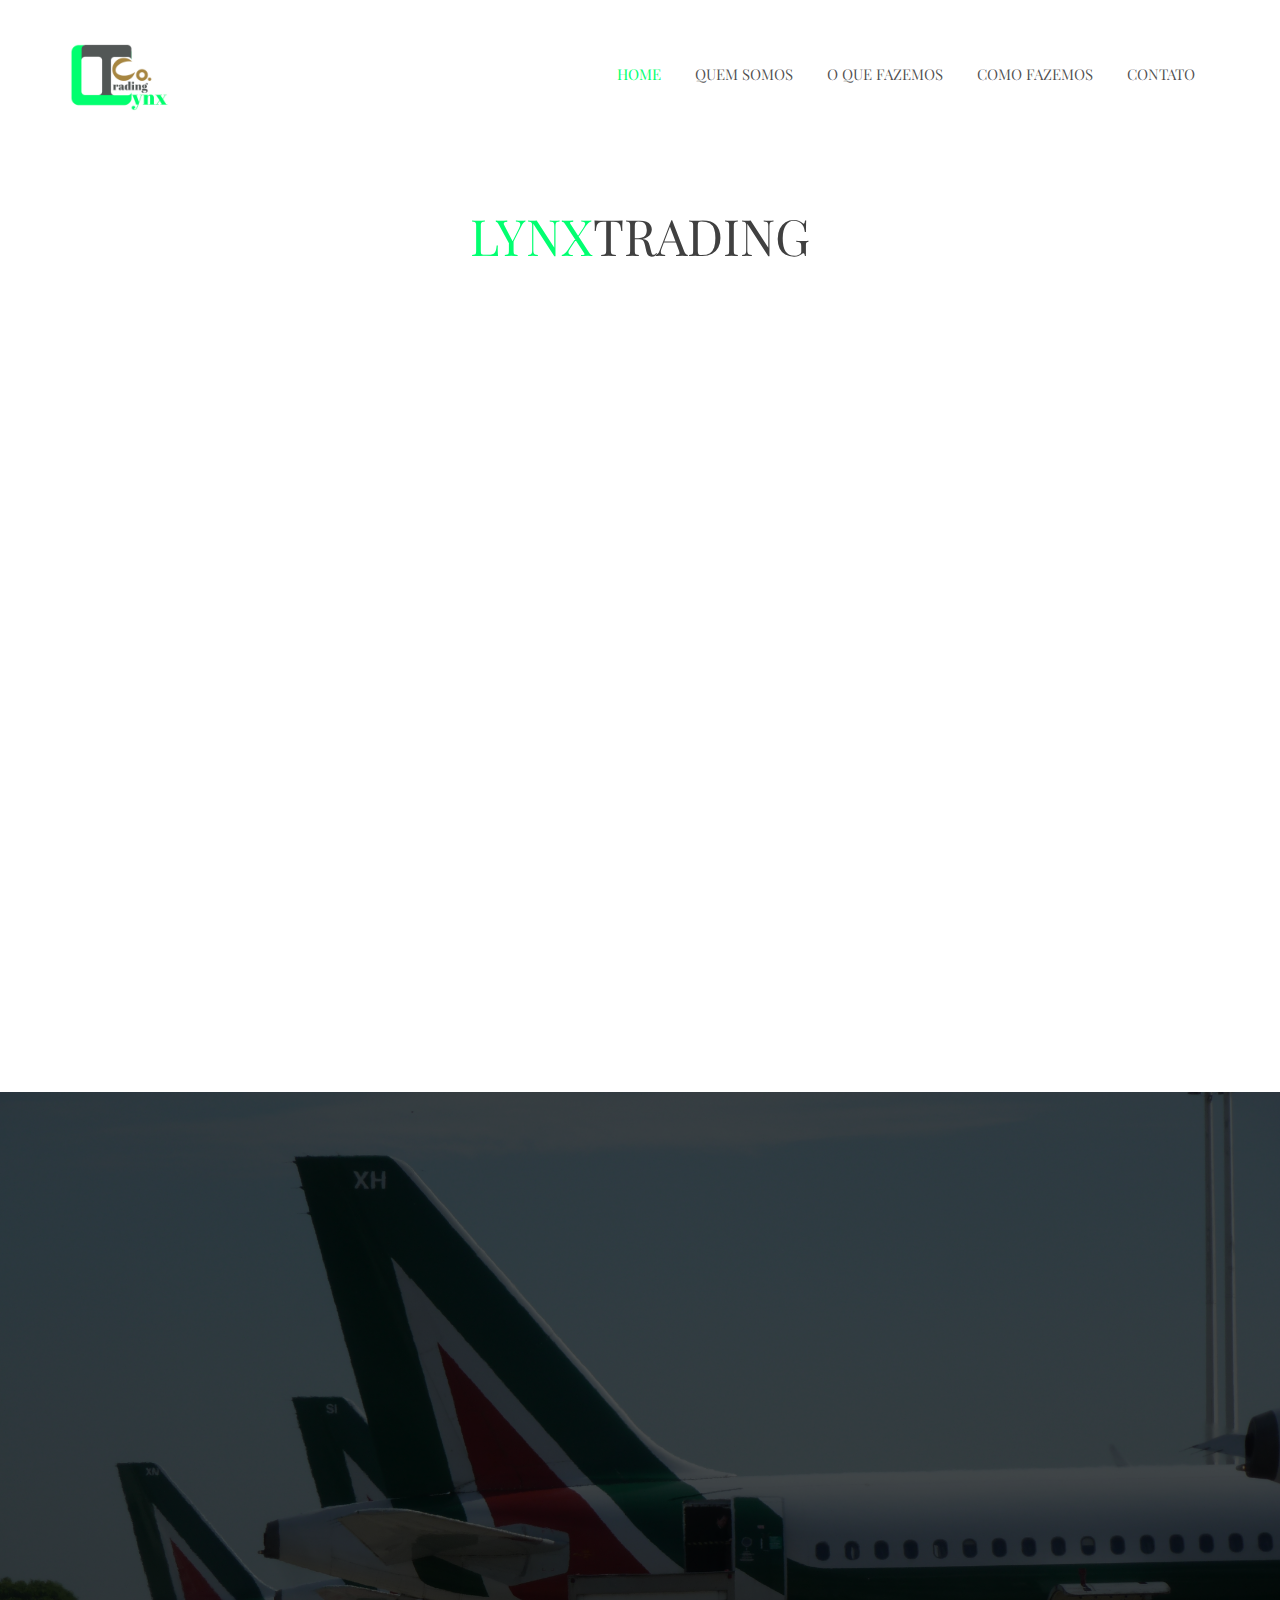
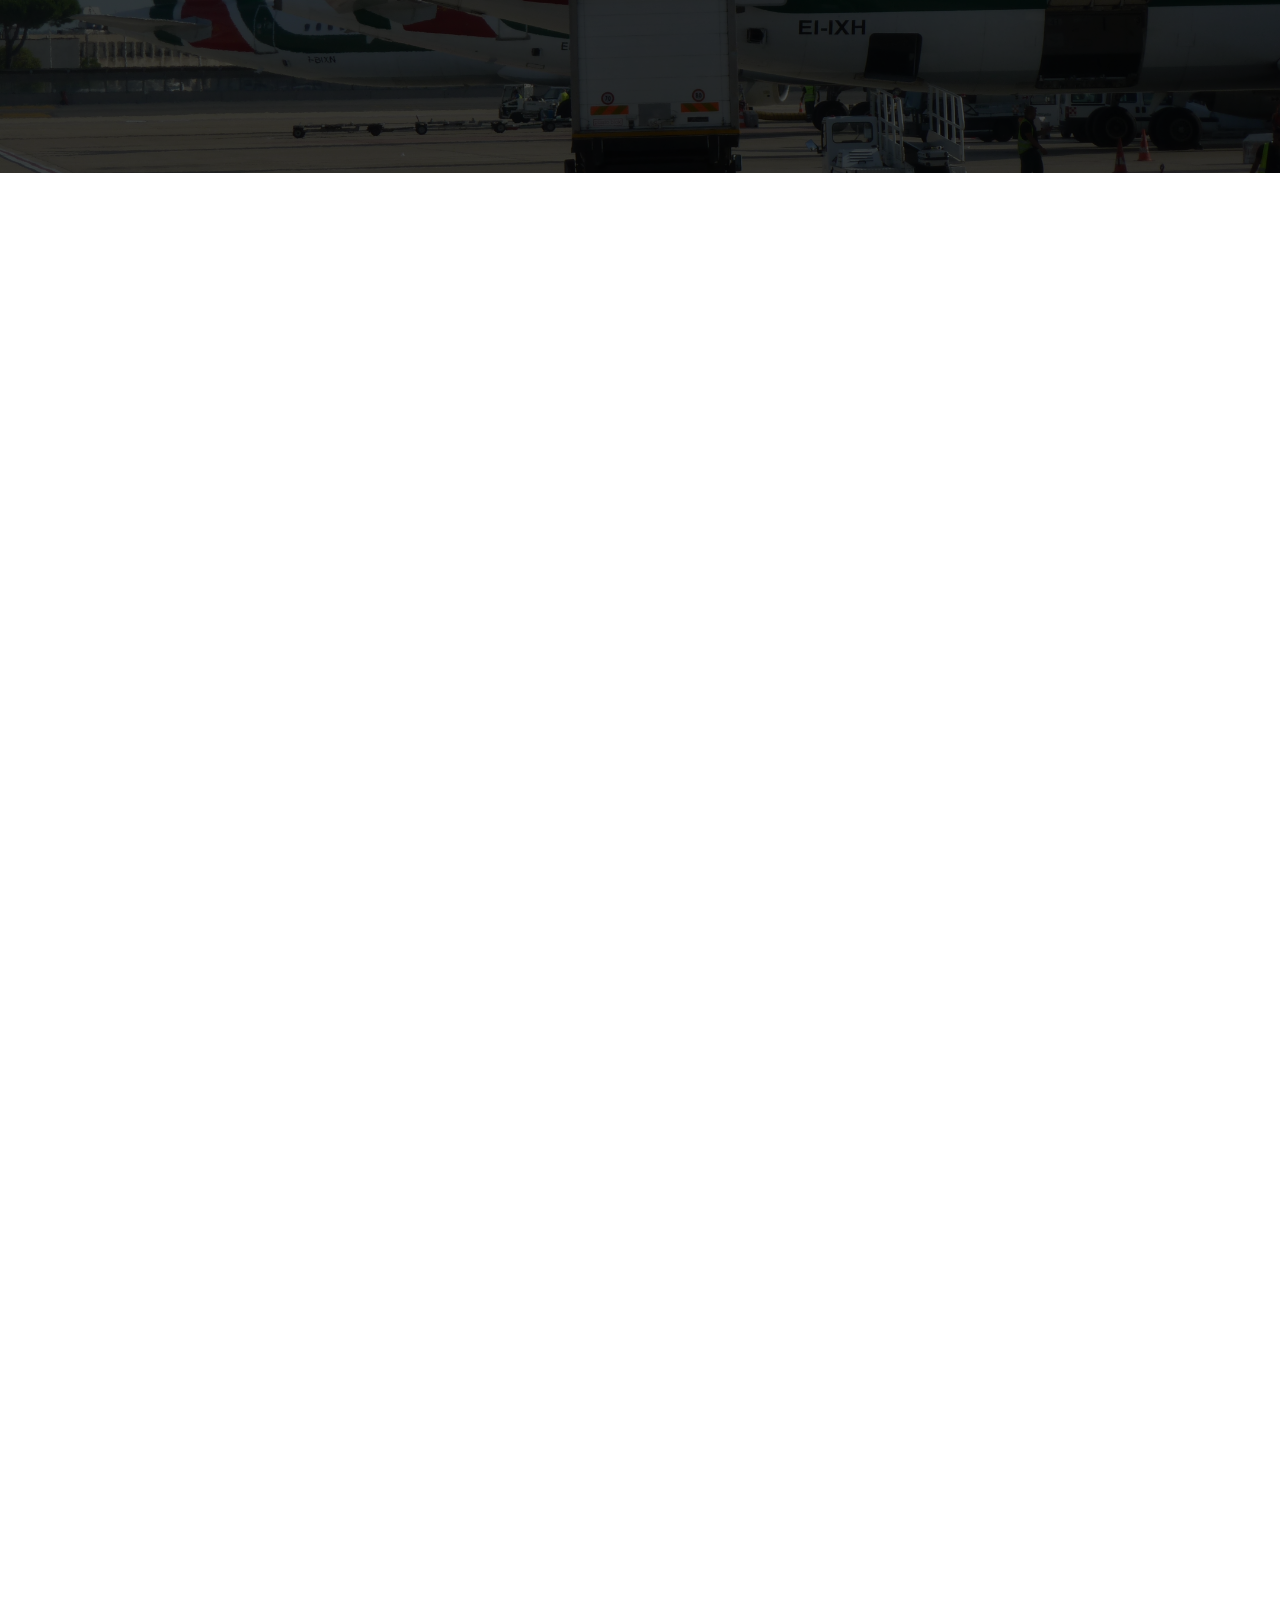
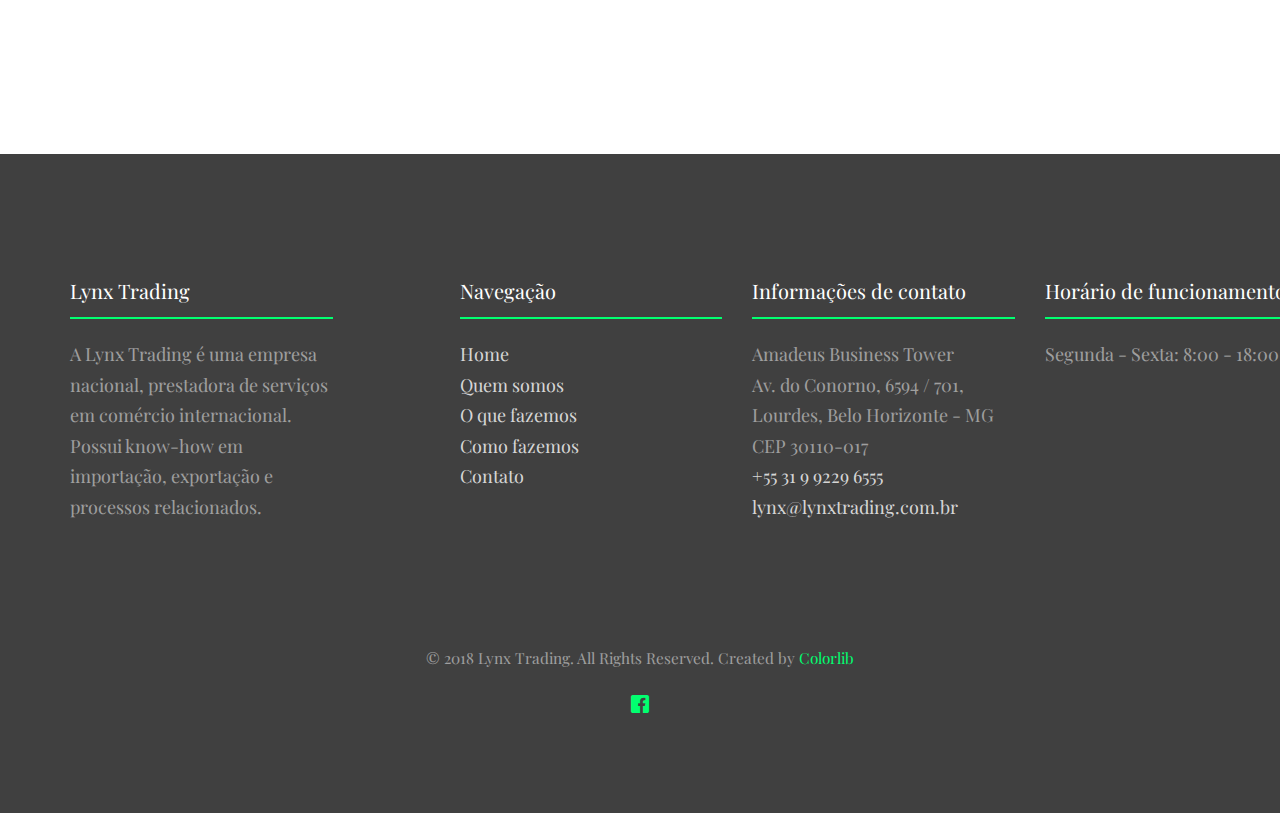
==== commit 196d4b4d: "Mudança de vídeo e adição da foto do Amadeus Business Tower" ====
--- a/index.html
+++ b/index.html
@@ -77,8 +77,8 @@
 		</div>
 	</nav>
 
-	<aside id="colorlib-hero" class="js-fullheight">
-		<div class="flexslider js-fullheight">
+	<aside id="colorlib-hero">
+		<div class="flexslider">
 			<div class="container-video">
 		   		<video id="video" width="100%" autoplay muted loop>
 		   			<source src="images/video1.mp4" type="video/mp4">
@@ -96,6 +96,8 @@
 				<div class="col-md-8 col-md-offset-2 text-center colorlib-heading">
 					<h2>QUEM SOMOS</h2>
 					<p style="text-align: justify;">A <a href="#" target="_blank">Lynx Trading</a> conduz projetos internacionais seguindo padrões de integridade, eficiência e compromissos éticos. Nossas ações estabelecem relação de transparência visão na antecipação de riscos e planejamento em resultados com qualidade pactuada com o objetivo do nosso cliente. Desenvolvemos soluções integradas desde a procura de fornecedores no mercado internacional, avaliação de idoneidade, estudo de viabilidade do projeto, negociação com fornecedores, auditoria no fornecedor, logística nacional e internacional, assim como desembaraço aduaneiro.</p>
+					<br>
+					<br>
 					<p><a href="about.html" class="btn btn-primary btn-lg">Saiba mais</a></p>
 				</div>
 			</div>
@@ -108,8 +110,17 @@
 			<div class="row animate-box">
 				<div class="col-md-8 col-md-offset-2 text-center colorlib-heading">
 					<h2>O QUE FAZEMOS</h2>
-					Somos uma empresa brasileira, de capital nacional, prestadora de serviços em comércio internacional. Com know-how em importação, exportação e processos relacionados.</p>
+					<p style="text-align: justify;">Somos uma empresa brasileira, de capital nacional, prestadora de serviços em comércio internacional. Com know-how em importação, exportação e processos relacionados.</p>
+					<br>
+					<br>
+					<br>
 					<p><a href="products.html" class="btn btn-primary btn-lg">Saiba mais</a></p>
+					<br>
+					<br>
+					<br>
+					<br>
+					<br>
+					<br>
 				</div>
 			</div>
 		</div>
@@ -120,10 +131,70 @@
 			<div class="row animate-box">
 				<div class="col-md-8 col-md-offset-2 text-center colorlib-heading">
 					<h2>COMO FAZEMOS</h2>
-					Conduzimos projetos internacionais seguindo padrões de integridade, eficiência e compromissos éticos. Nossas ações estabelecem relação de transparência visão na antecipação de riscos e planejamento em resultados com qualidade pactuada com o objetivo do nosso cliente.</p>
+					<p style="text-align: justify;">Conduzimos projetos internacionais seguindo padrões de integridade, eficiência e compromissos éticos. Nossas ações estabelecem relação de transparência visão na antecipação de riscos e planejamento em resultados com qualidade pactuada com o objetivo do nosso cliente.</p>
+					<br>
 					<p><a href="acting_area.html" class="btn btn-primary btn-lg">Saiba mais</a></p>
 				</div>
 			</div>
+		</div>
+	</div>
+
+	<div id="colorlib-contact">
+		<div class="container">
+			<div class="row">
+				<div class="col-md-4 col-md-push-1 animate-box">
+					<div class="colorlib-contact-info">
+						<h4>INFORMAÇÕES PARA CONTATO</h4>
+						<ul>
+							<li class="address">Amadeus Business Tower<br>Av. do Conorno, 6594 / 701, <br>Lourdes, Belo Horizonte - MG<br>CEP 30110-017</li>
+							<li class="phone"><a href="tel://+5531992296555">+55 31 9 9229 6555</a></li>
+							<li class="url"><a href="#">lynxtrading.com.br</a></li>
+							<li><img src="images/amadeusTower.jpg" height="260px"></li>
+						</ul>
+					</div>
+				</div>
+				<div class="col-md-6 animate-box">
+					<h3 style="text-align: center;">ENVIE UMA MENSAGEM</h3>
+					<form action="#">
+						<div class="row form-group">
+							<div class="col-md-6">
+								<!-- <label for="fname">First Name</label> -->
+								<input type="text" id="fname" class="form-control" placeholder="Nome">
+							</div>
+							<div class="col-md-6">
+								<!-- <label for="lname">Last Name</label> -->
+								<input type="text" id="lname" class="form-control" placeholder="Sobrenome">
+							</div>
+						</div>
+
+						<div class="row form-group">
+							<div class="col-md-12">
+								<!-- <label for="email">Email</label> -->
+								<input type="text" id="email" class="form-control" placeholder="E-mail">
+							</div>
+						</div>
+
+						<div class="row form-group">
+							<div class="col-md-12">
+								<!-- <label for="subject">Subject</label> -->
+								<input type="text" id="subject" class="form-control" placeholder="Título de sua mensagem">
+							</div>
+						</div>
+
+						<div class="row form-group">
+							<div class="col-md-12">
+								<!-- <label for="message">Message</label> -->
+								<textarea name="message" id="message" cols="30" rows="12" class="form-control" placeholder="Mensagem"></textarea>
+							</div>
+						</div>
+						<div class="form-group">
+							<input type="submit" value="Envie a mensagem" class="btn btn-primary">
+						</div>
+
+					</form>		
+				</div>
+			</div>
+			
 		</div>
 	</div>
 
@@ -132,7 +203,7 @@
 			<div class="row row-pb-md">
 				<div class="col-md-3 colorlib-widget">
 					<h4>Lynx Trading</h4>
-					<p style="text-align: justify;">A Lynx Trading é uma empresa nacional, prestadora de serviços em comércio internacional. Possui know-how em importação, exportação e processos relacionados.</p>
+					<p>A Lynx Trading é uma empresa nacional, prestadora de serviços em comércio internacional. Possui know-how em importação, exportação e processos relacionados.</p>
 				</div>
 				<div class="col-md-3 col-md-push-1">
 					<h4>Navegação</h4>
@@ -148,7 +219,7 @@
 				<div class="col-md-3 col-md-push-1">
 					<h4>Informações de contato</h4>
 					<ul class="colorlib-footer-links">
-						<li>Av. do Conorno, 6594 / 701, <br>Lourdes, Belo Horizonte - MG<br>CEP 30110-017</li>
+						<li>Amadeus Business Tower<br>Av. do Conorno, 6594 / 701, <br>Lourdes, Belo Horizonte - MG<br>CEP 30110-017</li>
 						<li><a href="tel://+5531992296555">+55 31 9 9229 6555</a></li>
 						<li><a href="mailto:lynx@ylynxtrading.com.br">lynx@lynxtrading.com.br</a></li>
 					</ul>
@@ -165,10 +236,7 @@
 			<div class="row copyright">
 				<div class="col-md-12 text-center">
 					<p>
-						<small class="block">
-							&copy; 2018 Lynx Trading. All Rights Reserved. Created by 
-							<a href="https://colorlib.com/" target="_blank">Colorlib</a>
-						</small>
+					<small class="block">&copy; 2018 Lynx Trading. All Rights Reserved. Created by <a href="https://colorlib.com/" target="_blank">Colorlib</a></small>
 					</p>
 					<p>
 						<ul class="colorlib-social-icons">
--- a/css/style.css
+++ b/css/style.css
@@ -259,7 +259,6 @@
     transform: scale(1.1); }
 
 #colorlib-hero {
-  min-height: 700px;
   background: #fff url(../images/loader.gif) no-repeat center center; }
   #colorlib-hero .btn {
     font-size: 24px; }
@@ -1245,12 +1244,12 @@
 .container-video { position:relative; }
 .container-video video {
     position:relative;
-    opacity: 0.9;
+    opacity: 0.7;
     z-index:0;
 }
 .overlay-video {
     color: black;
-    font-size: 70px;
+    font-size: 50px;
     font-family: "Playfair Display", Georgia, serif;
     font-weight: 200;
     position: absolute;
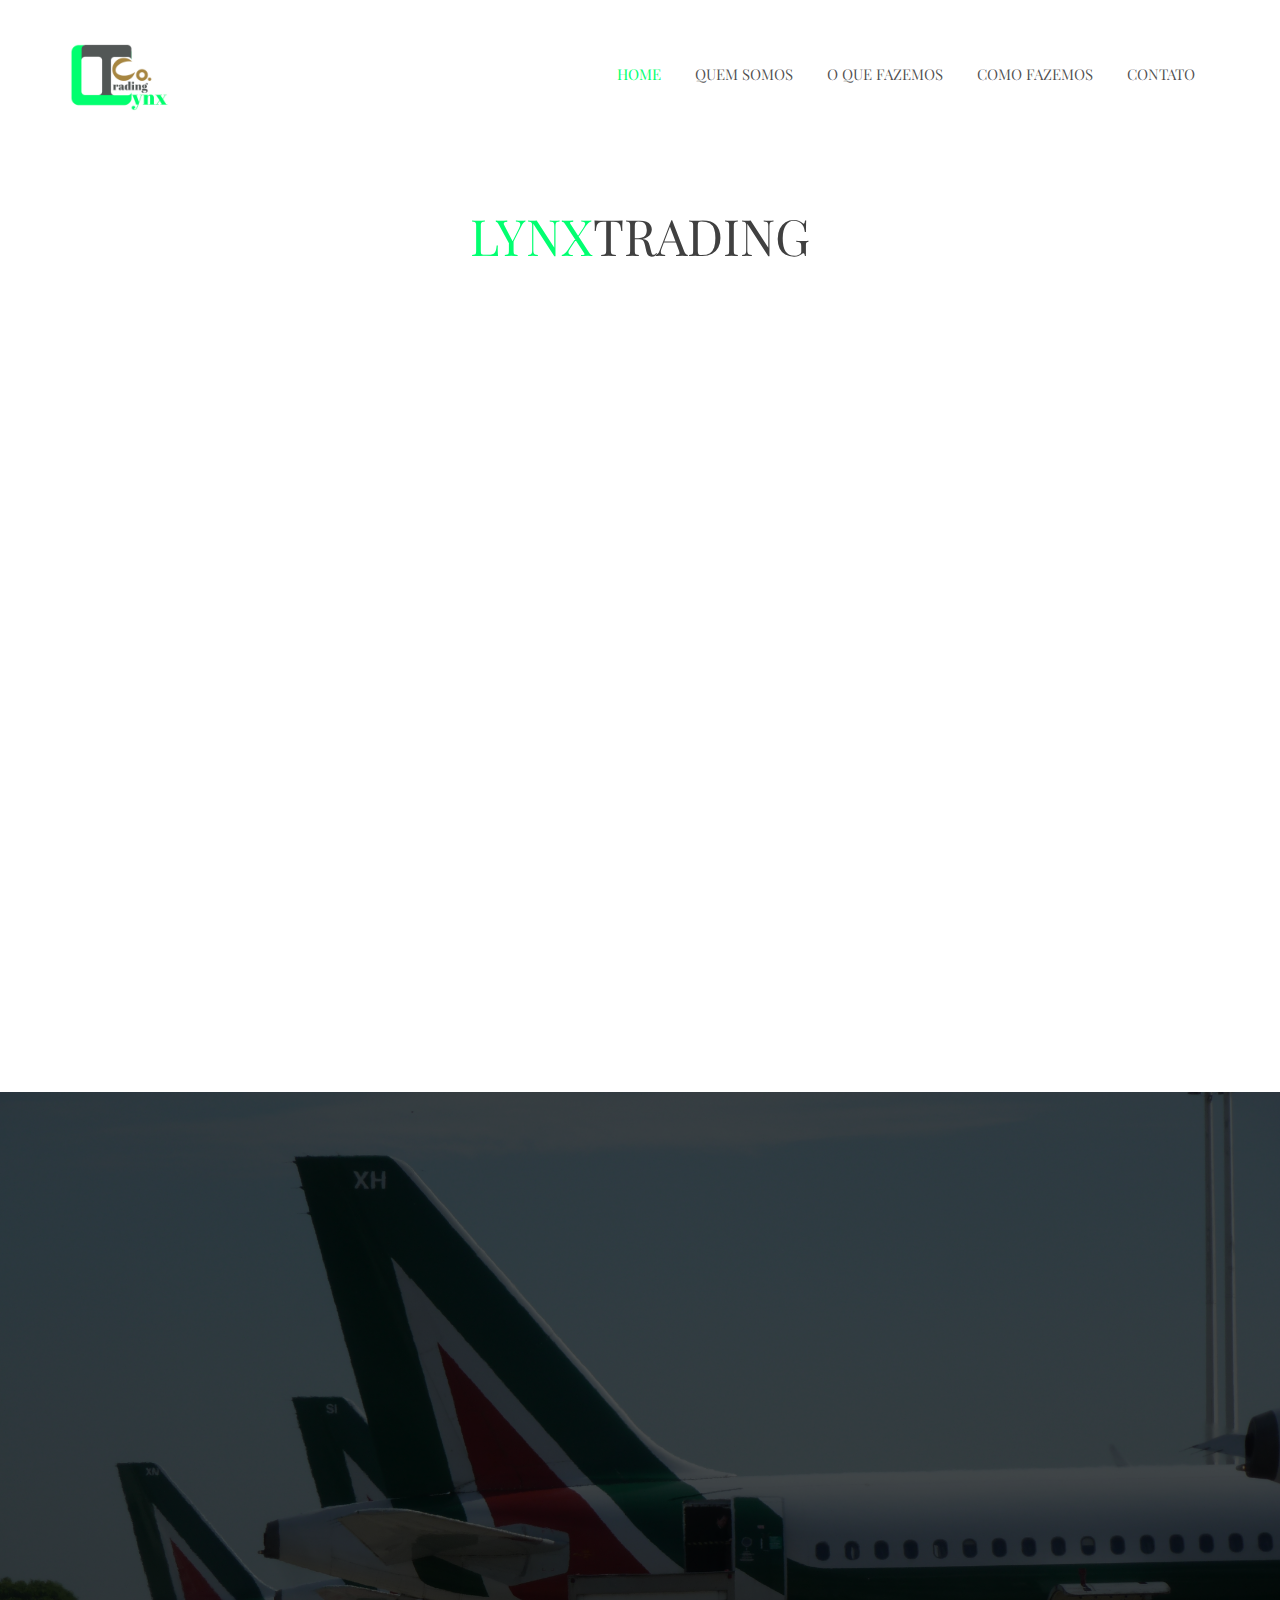
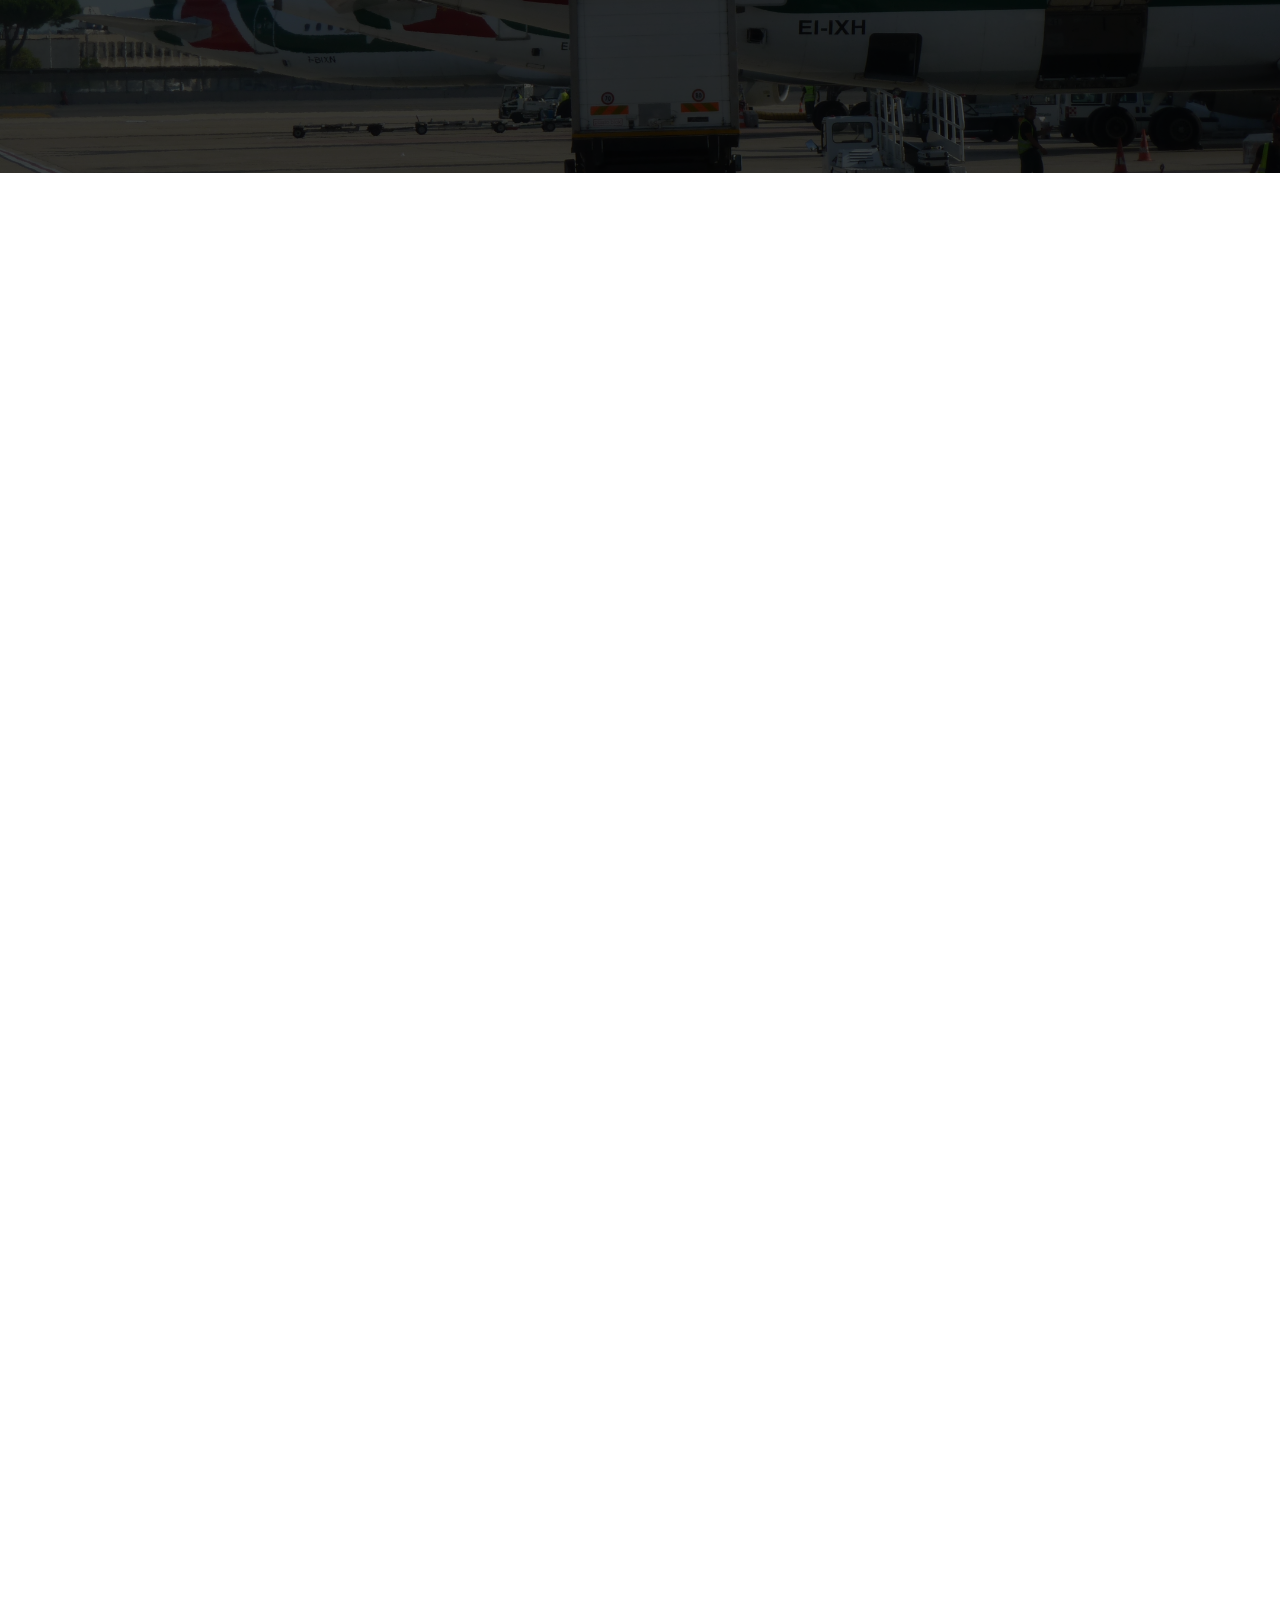
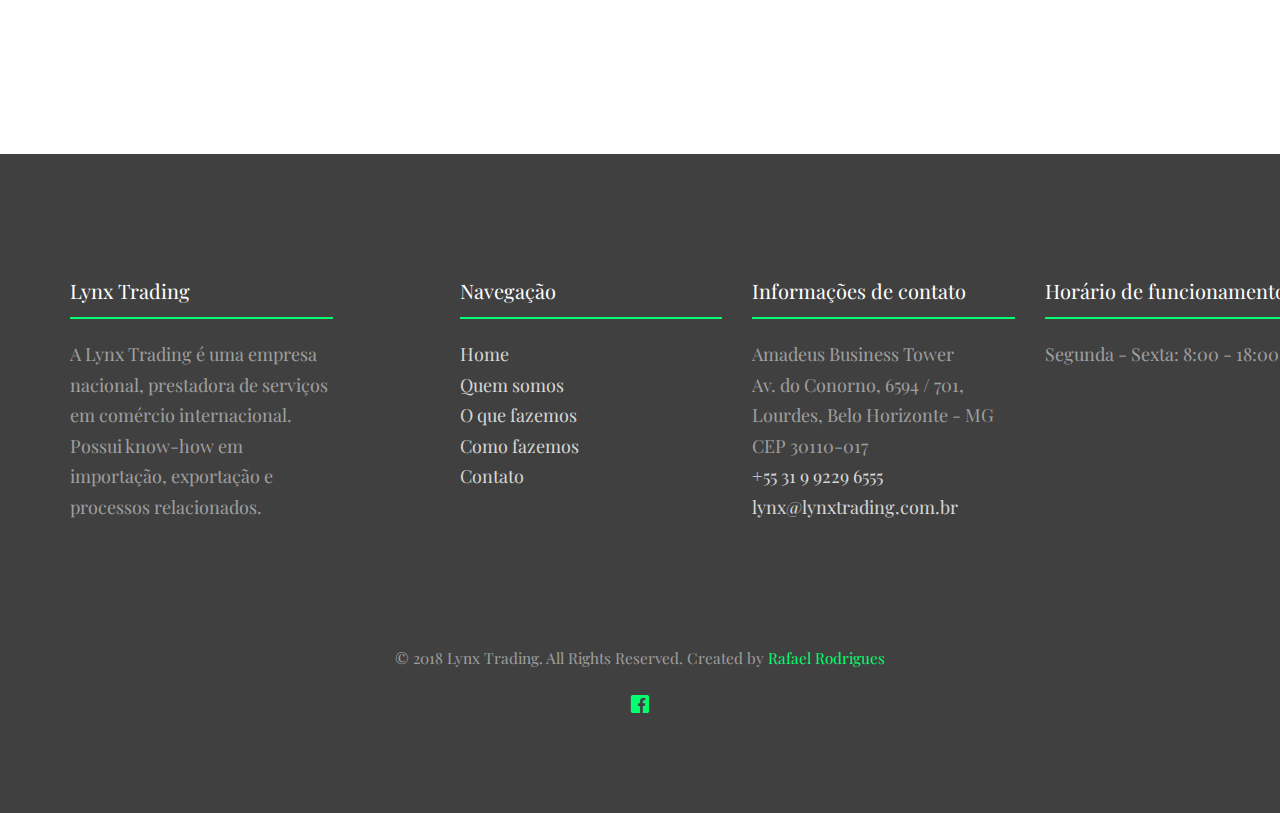
==== commit 500b856f: "Correção de nomes de páginas em português e exclusão de imagens não utilizadas" ====
--- a/index.html
+++ b/index.html
@@ -66,10 +66,10 @@
 					<div class="col-md-10 text-right menu-1" style="margin-top: 25px;">
 						<ul>
 							<li class="active"><a href="index.html">Home</a></li>
-							<li><a href="about.html">Quem somos</a></li>
-							<li><a href="products.html">O que fazemos</a></li>
-							<li><a href="acting_area.html">Como fazemos</a></li>
-							<li><a href="contact.html">Contato</a></li>
+							<li><a href="quemsomos.html">Quem somos</a></li>
+							<li><a href="oquefazemos.html">O que fazemos</a></li>
+							<li><a href="comofazemos.html">Como fazemos</a></li>
+							<li><a href="contato.html">Contato</a></li>
 						</ul>
 					</div>
 				</div>
@@ -98,7 +98,7 @@
 					<p style="text-align: justify;">A <a href="#" target="_blank">Lynx Trading</a> conduz projetos internacionais seguindo padrões de integridade, eficiência e compromissos éticos. Nossas ações estabelecem relação de transparência visão na antecipação de riscos e planejamento em resultados com qualidade pactuada com o objetivo do nosso cliente. Desenvolvemos soluções integradas desde a procura de fornecedores no mercado internacional, avaliação de idoneidade, estudo de viabilidade do projeto, negociação com fornecedores, auditoria no fornecedor, logística nacional e internacional, assim como desembaraço aduaneiro.</p>
 					<br>
 					<br>
-					<p><a href="about.html" class="btn btn-primary btn-lg">Saiba mais</a></p>
+					<p><a href="quemsomos.html" class="btn btn-primary btn-lg">Saiba mais</a></p>
 				</div>
 			</div>
 		</div>
@@ -114,7 +114,7 @@
 					<br>
 					<br>
 					<br>
-					<p><a href="products.html" class="btn btn-primary btn-lg">Saiba mais</a></p>
+					<p><a href="oquefazemos.html" class="btn btn-primary btn-lg">Saiba mais</a></p>
 					<br>
 					<br>
 					<br>
@@ -133,7 +133,7 @@
 					<h2>COMO FAZEMOS</h2>
 					<p style="text-align: justify;">Conduzimos projetos internacionais seguindo padrões de integridade, eficiência e compromissos éticos. Nossas ações estabelecem relação de transparência visão na antecipação de riscos e planejamento em resultados com qualidade pactuada com o objetivo do nosso cliente.</p>
 					<br>
-					<p><a href="acting_area.html" class="btn btn-primary btn-lg">Saiba mais</a></p>
+					<p><a href="comofazemos.html" class="btn btn-primary btn-lg">Saiba mais</a></p>
 				</div>
 			</div>
 		</div>
@@ -209,10 +209,10 @@
 					<h4>Navegação</h4>
 					<ul class="colorlib-footer-links">
 						<li><a href="#">Home</a></li>
-						<li><a href="about.html">Quem somos</a></li>
-						<li><a href="products.html">O que fazemos</a></li>
-						<li><a href="acting_area.html">Como fazemos</a></li>		
-						<li><a href="contact.html">Contato</a></li>
+						<li><a href="quemsomos.html">Quem somos</a></li>
+						<li><a href="oquefazemos.html">O que fazemos</a></li>
+						<li><a href="comofazemos.html">Como fazemos</a></li>		
+						<li><a href="contato.html">Contato</a></li>
 					</ul>
 				</div>
 
@@ -236,7 +236,7 @@
 			<div class="row copyright">
 				<div class="col-md-12 text-center">
 					<p>
-					<small class="block">&copy; 2018 Lynx Trading. All Rights Reserved. Created by <a href="https://colorlib.com/" target="_blank">Colorlib</a></small>
+					<small class="block">&copy; 2018 Lynx Trading. All Rights Reserved. Created by <a href="https://www.linkedin.com/in/rafporto/" target="_blank">Rafael Rodrigues</a></small>
 					</p>
 					<p>
 						<ul class="colorlib-social-icons">
